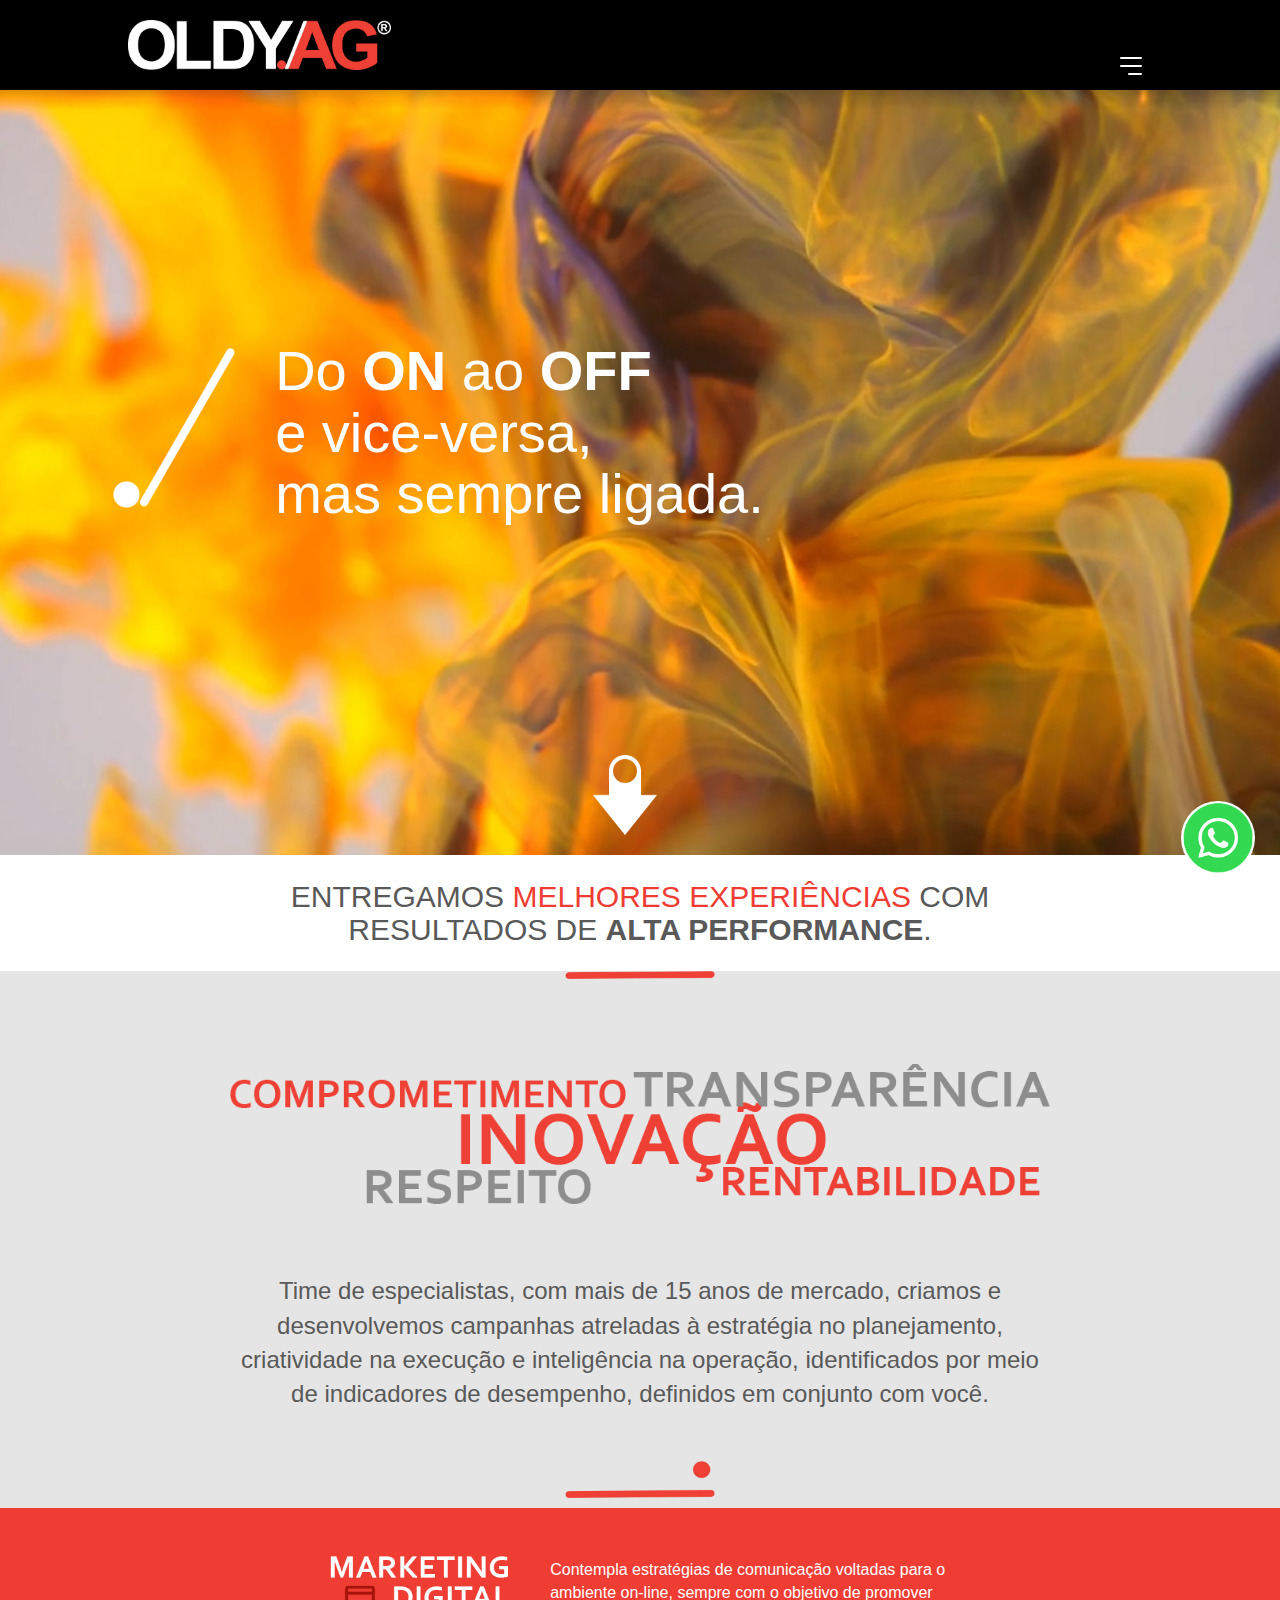
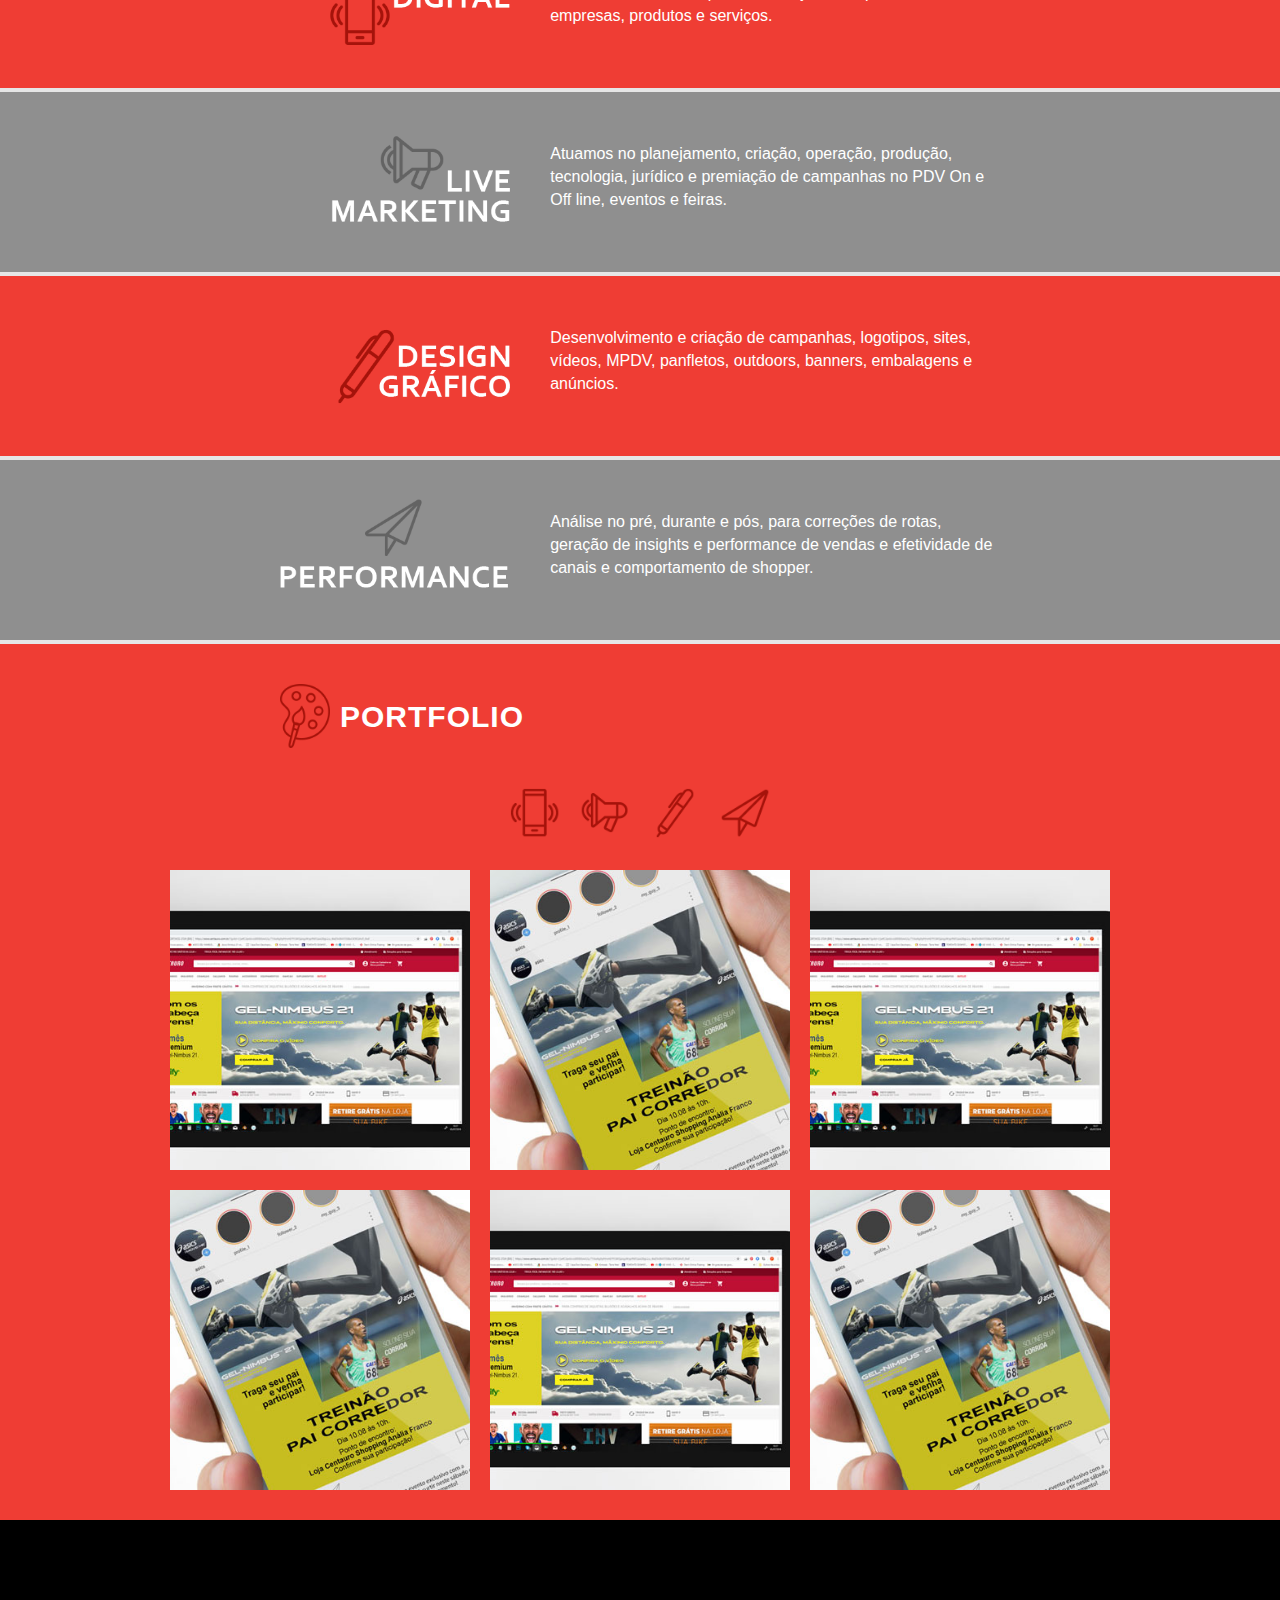
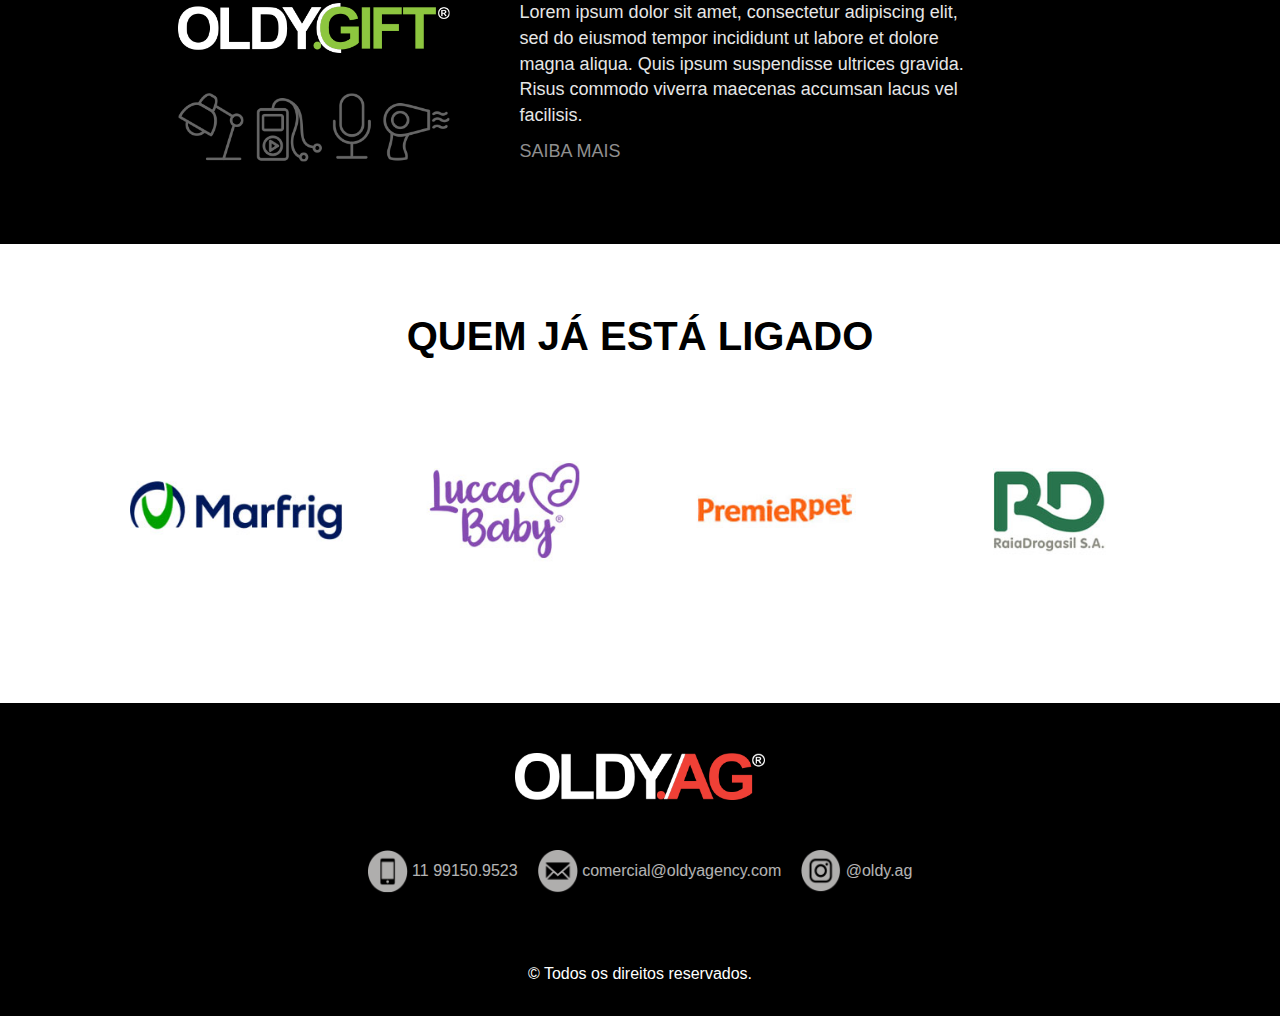
==== site-web/index.html @ 057f900f "site Oldy primeiro upload - falta portfólio" ====
<!DOCTYPE html>
<html lang="pt_BR">
  <head>
    <meta charset="utf-8" />
    <meta http-equiv="X-UA-Compatible" content="IE=edge" />
    <meta name="keywords" content="" />
    <meta name="author" content="Tarcisio Brazil" />
    <meta
      name="developer"
      content="entre em contato para adiquirir seu site tarcisio.maciel.dev@outlook.com"
    />
    <meta name="robots" content="index,follow" />
    <meta
      name="viewport"
      content="width=device-width, initial-scale=1, maximum-scale=1, user-scalable=no"
    />
    <!--- robots --->
    <meta
      name="google-site-verification"
      content="hld1BJTQSFkop_eCPxybT-5uVWfixh3vrUhK5k3h_Xw"
    />
    <meta name="robots" content="all" />
    <meta name="geo.region" content="br-sp" />
    <meta name="geo.placename" content="São Paulo" />
    <meta name="revisit-after" content="2 days" />
    <meta name="keywords" content="inserir palavras chave aqui" />

    <!--- open graphic --->
    <meta property="og:url" content="http://www.oldygift.com.br/" />
    <meta property="og:type" content="website" />
    <meta property="og:title" content="Inserir titulo inicial" />
    <meta property="og:description" content="Inserir descrição inicial" />

    <meta
      property="og:image"
      content="http://www.oldyagency.com.br/img/fb-ogg.jpg"
    />
    <meta property="og:image:type" content="image/jpeg" />

    <title>Oldy Agency</title>
    <link rel="shortcut icon" href="img/favicon.png" />

    <!-- Bootstrap core CSS -->
    <link rel="stylesheet" href="bootstrap/css/bootstrap.css" />
    <link rel="stylesheet" href="css/style.css" />
  </head>

  <body>
    <!--nav-->
    <nav id="nav-main-oldy">
      <div class="wrapper">
        <a class="logo-brand" href="#home">
          <img src="img/logo.png" alt="menu hamburguer" />
        </a>

        <button
          aria-expanded="false"
          aria-label="Abrir menu"
          class="open-menu"
          onclick="openMenu()"
        >
          <svg
            width="40"
            height="40"
            viewBox="0 0 40 40"
            fill="none"
            xmlns="http://www.w3.org/2000/svg"
          >
            <path
              d="M10 20H30"
              stroke="#00856F"
              stroke-width="2"
              stroke-linecap="round"
              stroke-linejoin="round"
            />
            <path
              d="M10 12H30"
              stroke="#00856F"
              stroke-width="2"
              stroke-linecap="round"
              stroke-linejoin="round"
            />
            <path
              d="M18 28L30 28"
              stroke="#00856F"
              stroke-width="2"
              stroke-linecap="round"
              stroke-linejoin="round"
            />
          </svg>
        </button>

        <button
          aria-expanded="true"
          aria-label="Fechar menu"
          class="close-menu"
          onclick="closeMenu()"
        >
          <svg
            width="40"
            height="40"
            viewBox="0 0 40 40"
            fill="none"
            xmlns="http://www.w3.org/2000/svg"
          >
            <path
              d="M30 10L10 30M10 10L30 30"
              stroke="#FFFAF1"
              stroke-width="2"
              stroke-linecap="round"
              stroke-linejoin="round"
            />
          </svg>
        </button>

        <div class="navbar-oldy menu">
          <ul>
            <li class="scroll"><a href="#home" title="Home">Home</a></li>
            <li class="scroll">
              <a href="#quem-somos" title="Quem Somos" class="active"
                >Quem Somos</a
              >
            </li>
            <li class="scroll">
              <a href="#portfolio" title="Portfolio">Portfolio</a>
            </li>
            <li class="scroll">
              <a href="#contato" title="Contato">Contato</a>
            </li>
          </ul>
        </div>
      </div>
    </nav>
    <!--end nav-->

    <section id="home">
      <div class="container-fluid">
        <div class="wrapper">
          <div class="row welcome">
            <img src="img/on-off.png" alt="slash switch" />
            <h1>
              Do <span class="bold">ON</span> ao <span class="bold">OFF</span>
              <br />
              e vice-versa,
              <br />
              mas sempre ligada.
            </h1>
          </div>
          <div class="row more">
            <a href="#quem-somos">
              <img src="img/arrow-down.png" alt="arrow down" />
            </a>
          </div>
        </div>
      </div>
    </section>

    <section id="quem-somos">
      <div class="container-fluid">
        <div class="call">
          <h2>
            entregamos
            <span class="primary-color">melhores experiências</span> com
            <br />
            resultados de <span class="bold">alta performance</span>.
          </h2>
        </div>
      </div>
      <div class="container-fluid gray">
        <div class="wrapper">
          <div class="content">
            <div class="switch">
              <img src="img/quem-somos-switch-top.png" alt="line" />
            </div>
            <div class="text-numb">
              <img src="img/quem-somos-numb.png" alt="numb of words" />
            </div>
            <div class="team">
              <p>
                Time de especialistas, com mais de 15 anos de mercado, criamos e
                desenvolvemos campanhas atreladas à estratégia no planejamento,
                criatividade na execução e inteligência na operação,
                identificados por meio de indicadores de desempenho, definidos
                em conjunto com você.
              </p>
            </div>
            <div class="switch-on-off">
              <img
                src="img/quem-somos-switch-bottom.png"
                alt="line with circle"
              />
            </div>
          </div>
        </div>
      </div>
    </section>

    <section id="portfolio">
      <div class="container-fluid job-resume bg-primary">
        <div class="wrapper inline">
          <div class="icon mkt-digital">
            <a href="#job-gallery">
              <img src="img/portfolio-mkt-digital.png" alt="celular" />
              <div class="view-project">
                <div class="info"><p>Ver projetos</p></div>
                <div class="switch"></div>
              </div>
            </a>
          </div>
          <div class="text">
            <p>
              Contempla estratégias de comunicação voltadas para o ambiente
              on-line, sempre com o objetivo de promover empresas, produtos e
              serviços.
            </p>
          </div>
        </div>
      </div>

      <div class="container-fluid job-resume bg-gray">
        <div class="wrapper inline">
          <div class="icon live-mkt">
            <img src="img/portfolio-live-mkt.png" alt="megafone" />
            <div class="view-project">
              <div class="info"><p>Ver projetos</p></div>
              <div class="switch"></div>
            </div>
          </div>
          <div class="text">
            <p>
              Atuamos no planejamento, criação, operação, produção, tecnologia,
              jurídico e premiação de campanhas no PDV On e Off line, eventos e
              feiras.
            </p>
          </div>
        </div>
      </div>

      <div class="container-fluid job-resume bg-primary">
        <div class="wrapper inline">
          <div class="icon design-grafico">
            <img src="img/portfolio-design-grafico.png" alt="celular" />
            <div class="view-project">
              <div class="info"><p>Ver projetos</p></div>
              <div class="switch"></div>
            </div>
          </div>
          <div class="text">
            <p>
              Desenvolvimento e criação de campanhas, logotipos, sites, vídeos,
              MPDV, panfletos, outdoors, banners, embalagens e anúncios.
            </p>
          </div>
        </div>
      </div>

      <div class="container-fluid job-resume bg-gray">
        <div class="wrapper inline">
          <div class="icon performance">
            <img src="img/portfolio-performance.png" alt="megafone" />
            <div class="view-project">
              <div class="info"><p>Ver projetos</p></div>
              <div class="switch"></div>
            </div>
          </div>
          <div class="text">
            <p>
              Análise no pré, durante e pós, para correções de rotas, geração de
              insights e performance de vendas e efetividade de canais e
              comportamento de shopper.
            </p>
          </div>
        </div>
      </div>

      <div class="container-fluid gallery">
        <div class="wrapper">
          <div class="header">
            <img src="img/portfolio-aquarela.png" alt="aquarela" />
            <h3>Portfolio</h3>
          </div>
          <div class="icons">
            <a
              href="javascript:void(0);"
              class="ico-mkt-digital"
              data-toggle="tooltip"
              data-placement="top"
              title="Marketing Digital"
            >
              <img src="img/portfolio-ico-mkt-digital.png" alt="celular" />
            </a>
            <a
              href="javascript:void(0);"
              class="ico-live-mkt"
              data-toggle="tooltip"
              data-placement="top"
              title="Live Marketing"
            >
              <img src="img/portfolio-ico-live-mkt.png" alt="megafone" />
            </a>
            <a
              href="javascript:void(0);"
              class="ico-design-grafico"
              data-toggle="tooltip"
              data-placement="top"
              title="Design Gráfico"
            >
              <img src="img/portfolio-ico-design-grafico.png" alt="caneta" />
            </a>
            <a
              href="javascript:void(0);"
              class="ico-performance"
              data-toggle="tooltip"
              data-placement="top"
              title="Performance"
            >
              <img
                src="img/portfolio-ico-performance.png"
                alt="aviao de papel"
              />
            </a>
          </div>
          <div id="job-gallery">
            <div class="job performance">
              <a href="javascript:void(0);">
                <img src="img/portfolio/job-01.jpg" alt="run" />
              </a>
            </div>
            <div class="job design-grafico">
              <a href="javascript:void(0);">
                <img src="img/portfolio/job-02.jpg" alt="run" />
              </a>
            </div>
            <div class="job live-mkt">
              <a href="javascript:void(0);">
                <img src="img/portfolio/job-01.jpg" alt="run" />
              </a>
            </div>
            <div class="job mkt-digital">
              <a href="javascript:void(0);">
                <img src="img/portfolio/job-02.jpg" alt="run" />
              </a>
            </div>
            <div class="job performance">
              <a href="javascript:void(0);">
                <img src="img/portfolio/job-01.jpg" alt="run" />
              </a>
            </div>
            <div class="job mkt-digital">
              <a href="javascript:void(0);">
                <img src="img/portfolio/job-02.jpg" alt="run" />
              </a>
            </div>
          </div>
        </div>
      </div>
    </section>

    <section id="oldy-group">
      <div class="container-fluid bg-black">
        <div class="wrapper">
          <div class="logo">
            <img src="img/logo-gift.png" alt="logo Oldy Gift" />
            <img src="img/oldy-group-icons.png" alt="many icons" />
          </div>
          <div class="resume">
            <p>
              Lorem ipsum dolor sit amet, consectetur adipiscing elit, sed do
              eiusmod tempor incididunt ut labore et dolore magna aliqua. Quis
              ipsum suspendisse ultrices gravida. Risus commodo viverra maecenas
              accumsan lacus vel facilisis.
            </p>
            <a href="http://www.oldygift.com" target="_blank"> Saiba Mais </a>
          </div>
        </div>
      </div>
    </section>

    <section id="clientes">
      <div class="container-fluid">
        <div class="wrapper">
          <h3>QUEM JÁ ESTÁ LIGADO</h3>
          <div class="logo-clientes">
            <img src="img/clientes-mafrig.jpg" alt="logo Mafrig" />
            <img src="img/clientes-lucca.jpg" alt="logo Lucca Baby" />
            <img src="img/clientes-premier.jpg" alt="logo Premier Pet" />
            <img src="img/clientes-rd.jpg" alt="logo Raia Drogasil" />
          </div>
        </div>
      </div>
    </section>

    <section id="contato">
      <div class="container-fluid bg-black">
        <div class="wrapper">
          <img src="img/logo.png" class="logo" alt="Logo Oldy Agency" />
          <div class="contacts">
            <a href="tel:5511991509523" class="contact mobile">
              <img src="img/contato-ico-mobile.png" alt="mobile" />
              <span>11 99150.9523</span>
            </a>
            <a href="mailto:comercial@oldyagency.com" class="contact email">
              <img src="img/contato-ico-mail.png" alt="email" />
              <span>comercial@oldyagency.com</span>
            </a>
            <a
              href="https://www.instagram.com/oldy.ag/"
              target="_blank"
              class="contact insta"
            >
              <img src="img/contato-ico-insta.png" alt="instagram" />
              <span>@oldy.ag</span>
            </a>
          </div>
        </div>
      </div>
    </section>

    <section id="footer">
      <div class="container-fluid">
        <div class="row">
          <div class="col-xs-12">
            <p>&copy; Todos os direitos reservados.</p>
          </div>
        </div>
      </div>

      <div class="whatsapp">
        <p class="talk">Fale com<br />a gente</p>
        <a
          href="https://api.whatsapp.com/send?phone=5511991509523"
          target="_blank"
        >
          <img src="img/contato-ico-whatsapp.png" alt="Ico Whatapp" />
        </a>
      </div>
    </section>

    <!-- Bootstrap core JavaScript -->
    <script src="js/jquery-1.11.3.min.js"></script>
    <script src="bootstrap/js/bootstrap.js"></script>
    <!--- custom --->
    <script src="js/pixi.jquery.js"></script>
    <script src="js/main.js"></script>
  </body>
</html>
---- site-web/css/style.css ----
@charset "utf-8";
/* CSS Document */

* {
  margin: 0;
  box-sizing: border-box;
  padding: 0;
}

:root {
  font-size: 62.5%;
  --hue: 3;
  --primary-color: hsla(var(--hue), 85%, 57%, 1);
  --brand-light: hsl(0, 0%, 100%);
  --bg-light: hsl(0, 0%, 100%);
  --brand-gray: hsl(0, 0%, 56%);
  --brand-gray-dark: hsl(0, 0%, 35%);
  --brand-gray-light: hsl(0, 0%, 90%);
  /*
  --bg-light: hsl(0, 0%, 100%);
  --headline: hsla(210, 11%, 15%, 1);
  --paragraph: hsla(210, 9%, 31%, 1);
  --brand-beige: hsla(39, 100%, 97%, 1);
  --brand-light: hsla(calc(var(--hue) - 22), 23%, 89%, 1);
  --brand-light-2: hsla(calc(var(--hue) + 10), 23%, 89%, 1);
  --nav-height: 7.2rem;
  */
}

ul {
  list-style: none;
}

html,
body {
  width: 100%;
  height: 100%;
}

html {
  scroll-behavior: smooth;
}

body {
  font-family: Arial, Helvetica, sans-serif;
  font-size: 1.6rem;
  text-align: center;
  overflow: overlay;
  overflow-x: hidden;
  background-color: var(--bg-light);
}

.wrapper {
  width: min(102.4rem, 100%);
  margin-inline: auto;
  padding-inline: 0rem;
}

img {
  max-width: 100%;
}

.primary-color {
  color: var(--primary-color);
}

.bg-primary {
  background-color: var(--primary-color);
}

.bg-gray {
  background-color: var(--brand-gray);
}

.bg-black {
  background-color: #000;
}

.bold {
  font-weight: 600;
}

.container {
  width: 100%;
}

@media (min-width: 900px) {
  .container {
    width: 900px;
  }
}

@media (min-width: 1024px) {
  .container {
    width: 1024px;
  }
}

/**
*** navbar
**/

#nav-main-oldy {
  position: fixed;
  top: 0;
  left: 0;
  background: #000;
  width: 100%;
  z-index: 9999;
}
#nav-main-oldy .wrapper {
  position: relative;
  display: flex;
  align-items: center;
  justify-content: space-between;
  padding: 2rem 0;
  z-index: 9999;
}

#nav-main-oldy .logo-brand {
  text-decoration: none;
}
#nav-main-oldy .logo-brand img {
  height: 5rem;
}

#nav-main-oldy .navbar-oldy {
  position: absolute;
  right: 4rem;
  top: 9rem;
  width: min(20rem, 100%);
  text-align: right;
  padding-top: 0rem;
  padding-bottom: 1rem;
  background-color: rgba(0, 0, 0, 0.2);
  z-index: 99999;
}

#nav-main-oldy .navbar-oldy ul li a {
  display: inline-block;
  position: relative;
  text-transform: uppercase;
  text-decoration: none;
  padding: 0.3rem 0.5rem;
  margin-top: 1.5rem;
  color: var(--brand-light);
  font-weight: 100;
  opacity: 0.8;
  width: 100%;
}

#nav-main-oldy .navbar-oldy ul li a::after {
  content: "";

  width: 0.25rem;
  height: 0;
  display: block;

  position: absolute;
  right: 0px;
  top: 0px;

  background-color: var(--primary-color);

  transition: height 0.2s;
}

#nav-main-oldy .navbar-oldy ul li a.active::after,
#nav-main-oldy .navbar-oldy ul li a:hover::after {
  height: 100%;
  width: 0.25rem;
  padding-inline: 0;
}

#nav-main-oldy .navbar-oldy ul li a.active,
#nav-main-oldy .navbar-oldy ul li a:hover {
  opacity: 1;
}

button.open-menu path[stroke*="#00856F"] {
  stroke: var(--brand-light);
}

nav .open-menu,
nav .close-menu {
  position: absolute;
  top: 3.5rem;
  right: -1rem;
  padding: 1rem;
  background-color: transparent;
  background-image: none;
  border: 1px solid transparent;
  border-radius: 4px;
  text-decoration: none;
}

/**
*** menu
**/

.menu,
.close-menu,
body.menu-expanded .open-menu {
  opacity: 0;
  visibility: hidden;
}

body.menu-expanded .menu,
body.menu-expanded .close-menu {
  opacity: 1;
  visibility: visible;
}

.menu {
  transform: translateY(-100%);
  width: 100vw;
}

body.menu-expanded .menu {
  background-color: var(--primary-color);
  width: 100vw;
  padding-top: var(--nav-height);
  transition: transform 400ms;
  transform: translateY(0%);
}

@media (max-width: 767px) {
  #navbar {
    min-height: 500px;
  }
  .wrapper {
    width: min(50rem, 100%);
    margin-inline: auto;
    padding-inline: 0rem;
  }
  #nav-main-oldy .logo-brand img {
    height: 2.5rem;
    margin-left: 2rem;
  }
  nav .open-menu,
  nav .close-menu {
    position: absolute;
    top: 0rem;
    right: 1rem;
    padding: 1rem;
  }
  #nav-main-oldy .navbar-oldy {
    position: absolute;
    right: 0rem;
    top: 6.4rem;
    width: 100%;
    height: 100vh;
    text-align: right;
    padding-top: 0rem;
    padding-bottom: 1rem;
    padding-right: 5rem;
    background-color: var(--brand-gray-dark);
    z-index: 99;
  }
  body.menu-expanded {
    overflow-y: hidden;
    overflow-x: hidden;
  }
  body.menu-expanded > :not(nav) {
    visibility: hidden;
  }
  .menu {
    transform: translateX(100%);
    width: 100vw;
  }

  body.menu-expanded .menu {
    top: 0;
    left: 0;
    background-color: var(--primary-color);
    width: 100vw;
    height: 100vh;
    padding-top: var(--nav-height);
    transition: transform 400ms;
    transform: translateX(0%);
  }

  #nav-main-oldy .navbar-oldy ul li a::after {
    content: "";

    width: 0.25rem;
    height: 0;
    display: block;

    position: absolute;
    right: -0.3rem;
    top: 0px;

    background-color: var(--primary-color);

    transition: height 0.2s;
  }
}

/**
*** home
**/

#home {
  margin-top: 9rem;
}

#home .container-fluid {
  position: relative;
  height: 85vh;
  background: #ff0;

  background-image: url(../img/home-bg.jpg);
  background-repeat: no-repeat;
  background-position: center center;
  -webkit-background-size: cover;
  background-size: cover;
}

#home .welcome {
  position: relative;
  height: 75vh;
  display: flex;
  align-items: center;
  justify-content: left;
  flex-direction: row;
}

#home .welcome h1 {
  display: inline-block;
  font-size: 5.6rem;
  color: var(--brand-light);
  text-align: left;
  font-weight: 200;
  margin-left: 4rem;
}

#home .welcome h1 span {
  font-weight: 600;
}

#home .welcome img {
  height: 16rem;
}

#home .more {
  position: relative;
  display: inline-block;
  width: 100%;
  top: -1rem;
  display: flex;
  align-items: end;
  justify-content: center;
}

#home .more img {
  position: relative;
  top: 0px;
  height: 8rem;
  animation: anima-seta 700ms ease infinite;
}

@keyframes anima-seta {
  to {
    transform: translateY(-20px);
  }
}

@media (max-width: 767px) {
  #home {
    margin-top: 6rem;
  }
  #home .welcome {
    padding-inline: 1.5rem 0;
  }
  #home .welcome img {
    height: 7rem;
  }
  #home .welcome h1 {
    font-size: 2.5rem;
    margin-left: 1rem;
  }
  #home .more {
    width: auto;
  }
  #home .more img {
    top: 2rem;
    height: 5rem;
  }
}

/**
*** quem-somos
**/

#quem-somos,
#quem-somos .container-fluid {
  margin: 0;
  padding: 0;
}

#quem-somos .call {
  padding: 2.5rem 0;
}
#quem-somos .call H2 {
  margin: 0;
  text-transform: uppercase;
  color: var(--brand-gray-dark);
}

#quem-somos .container-fluid.gray {
  background-color: #e5e5e5;
  padding: 0;
}

#quem-somos .wrapper {
  position: relative;
  display: flex;
  align-items: start;
  justify-content: center;
  flex-direction: column;
  padding: 0;
}
#quem-somos .wrapper .switch img {
  margin-top: -1.5rem;
  padding: 0;
  width: 15rem;
}
#quem-somos .wrapper .switch-on-off img {
  width: 15rem;
  margin-bottom: 1rem;
}
#quem-somos .wrapper .text-numb img {
  width: 80%;
  margin: 7rem 0;
}
#quem-somos .wrapper .team p {
  display: inline-block;
  width: 80%;
  font-size: 2.4rem;
  color: var(--brand-gray-dark);
  font-weight: 200;
  margin-bottom: 5rem;
}

@media (max-width: 767px) {
  #quem-somos .call H2 {
    font-size: 2rem;
  }
  #quem-somos .wrapper .text-numb img {
    width: 90%;
    margin: 5rem 0;
  }
  #quem-somos .wrapper .team p {
    width: 80%;
    font-size: 1.8rem;
    margin-bottom: 4rem;
  }
}

/**
*** portfolio 
**/

#portfolio .container-fluid {
  overflow: hidden;
  padding: 0;
}

#portfolio .container-fluid.job-resume {
  border-bottom: 4px solid var(--brand-gray-light);
}

#portfolio .wrapper.inline {
  display: flex;
  align-items: center;
  justify-content: center;
  flex-direction: row;
  gap: 4rem;
}

#portfolio .wrapper.inline .icon {
  position: relative;
}

#portfolio .wrapper.inline .icon img {
  height: 18rem;
  cursor: pointer;
}

#portfolio .wrapper.inline .icon .view-project {
  position: absolute;
  right: 0px;
  bottom: 0px;
  width: 0rem;
  padding-right: 1rem;

  transition: width 0.2s;
}

#portfolio .wrapper.inline .icon:hover .view-project {
  width: 16rem;
}

#portfolio .wrapper.inline .icon .view-project .switch {
  width: 100%;
  height: 0.7rem;
  border-radius: 5rem;
}

#portfolio .bg-primary .wrapper.inline .icon .view-project .switch {
  background-color: var(--brand-gray-light);
}

#portfolio .bg-gray .wrapper.inline .icon .view-project .switch {
  background-color: var(--primary-color);
}

#portfolio .wrapper.inline .icon .view-project .info p {
  display: none;
  padding: 0;
  margin: 0 0 0.5rem 0;
  text-transform: uppercase;
  font-size: 1.2rem;
  font-weight: 400;
  color: #fff;

  animation: fadeIn 0.4s;
}

#portfolio .wrapper.inline .icon:hover .view-project .info p {
  display: inline;
}

@keyframes fadeIn {
  0% {
    opacity: 0;
  }
  100% {
    opacity: 1;
  }
}

#portfolio .wrapper.inline .text {
  width: min(45rem, 100%);
}

#portfolio .wrapper.inline .text p {
  color: #fff;
  text-align: left;
  font-weight: 200;
}

#portfolio .container-fluid.gallery {
  background-color: var(--primary-color);
}

#portfolio .gallery .header {
  display: flex;
  align-items: center;
  justify-content: center;
  flex-direction: row;
  gap: 1rem;
  margin-top: 4rem;
}

#portfolio .gallery .header img {
  width: 5rem;
}

#portfolio .gallery .header h3 {
  color: var(--brand-light);
  text-align: left;
  font-size: 3rem;
  display: inline-block;
  width: min(66rem, 80%);
  margin: 0;
  padding: 0;
  text-transform: uppercase;
  font-weight: 600;
  letter-spacing: 1px;
}

#portfolio .gallery .icons {
  display: flex;
  align-items: center;
  justify-content: center;
  flex-direction: row;
  gap: 2rem;
  margin-top: 4rem;
  margin-bottom: 2rem;
}

#portfolio .gallery .icons a {
  display: inline-block;
  width: 5rem;
}

#portfolio .gallery .icons a::after {
  content: "";

  width: 0%;
  height: 2px;
  display: block;

  position: relative;
  bottom: -1rem;
  left: 0rem;

  background-color: var(--brand-light);

  transition: width 0.2s;
}

#portfolio .gallery .icons a::after {
  background-color: #fff;
}

#portfolio .gallery .icons a.active::after,
#portfolio .gallery .icons a:hover::after {
  width: 100%;
  padding-inline: 0.8rem;
}

#portfolio .gallery .icons img:hover {
  filter: invert(100%) brightness(100);

  transition: ease-in 0.8s;
}

#portfolio .gallery .icons a + .tooltip > .tooltip-inner {
  background-color: var(--brand-gray-dark);
}

#portfolio .gallery .icons a + .tooltip > .tooltip-arrow {
  border-top-color: var(--brand-gray-dark);
}

#portfolio #job-gallery {
  display: flex;
  align-items: center;
  justify-content: center;
  flex-direction: row;
  flex-wrap: wrap;
  gap: 2rem;
  margin-top: 3rem;
  margin-bottom: 3rem;
}

#portfolio #job-gallery .job {
  display: block;
  background-color: #fff;
  overflow: hidden;
}

#portfolio #job-gallery .job a {
  display: block;
  width: 30rem;
  height: 30rem;
  background-color: #fff;
}

#portfolio #job-gallery .job a img {
  -webkit-transition: all 0.8s ease-in-out;
  transition: all 0.8s ease-in-out;
  width: 100%;
}

#portfolio #job-gallery .job a:hover img {
  -webkit-transform: scale(1.5) rotate(-15deg);
  transform: scale(1.5) rotate(-15deg);
}

@media (max-width: 767px) {
  #portfolio .wrapper.inline {
    align-items: center;
    justify-content: center;
    flex-direction: column;
    gap: 0rem;
  }

  #portfolio .wrapper.inline .icon {
    padding-right: 4rem;
    margin-bottom: -2rem;
  }

  #portfolio .wrapper.inline .icon.performance {
    padding-right: 0rem;
  }

  #portfolio .wrapper.inline .icon.design-grafico {
    padding-right: 6rem;
  }

  #portfolio .wrapper.inline .icon img {
    height: 15rem;
  }

  #portfolio .wrapper.inline .icon .view-project,
  #portfolio .wrapper.inline .icon .view-project .info p {
    display: none;
  }
  #portfolio .wrapper.inline .text p {
    text-align: center;
    padding: 0 2.4rem 2.4rem 2.4rem;
  }
  #portfolio .gallery .header img {
    width: 3.5rem;
  }

  #portfolio .gallery .header h3 {
    font-size: 2.5rem;
    width: auto;
  }

  #portfolio .gallery .icons a {
    width: 3.5rem;
  }
}

/**
*** oldy-group
**/
#oldy-group .wrapper {
  display: flex;
  align-items: center;
  justify-content: center;
  flex-direction: row;
  gap: 2rem;
  margin-top: 3rem;
  margin-bottom: 3rem;
  padding: 5rem;
}

#oldy-group .logo {
  display: flex;
  align-items: center;
  justify-content: center;
  flex-direction: column;
  gap: 4rem;
}

#oldy-group .logo img {
  width: 85rem;
}

#oldy-group .resume {
  display: flex;
  align-items: start;
  justify-content: center;
  flex-direction: column;
  padding-left: 5rem;
}

#oldy-group .resume p {
  color: var(--brand-gray-light);
  text-align: left;
  font-size: 1.8rem;
  font-weight: 200;
  width: 80%;
}

#oldy-group .resume a {
  color: var(--brand-gray);
  text-transform: uppercase;
  text-align: left;
  font-size: 1.8rem;
  font-weight: 200;
}

#oldy-group .resume a:hover {
  text-decoration: underline;
}

@media (max-width: 767px) {
  #oldy-group .wrapper {
    flex-direction: column;
    gap: 0rem;
    padding: 1rem;
    padding: 3rem 1rem;
  }

  #oldy-group .resume {
    flex-direction: column;
    padding-left: 0rem;
  }

  #oldy-group .resume p {
    margin-top: 4rem;
    margin-bottom: 2rem;
    font-size: 1.6rem;
    text-align: center;
    width: 100%;
  }

  #oldy-group .resume a {
    display: block;
    width: 100%;
    text-align: center;
    font-size: 1.4rem;
  }
}
/**
*** clientes
**/

#clientes {
  padding: 5rem 0;
}

#clientes .wrapper h3 {
  display: inline-block;
  text-transform: uppercase;
  color: #000;
  font-size: 4rem;
  font-weight: 600;
}

#clientes .wrapper .logo-clientes {
  display: flex;
  align-items: center;
  justify-content: center;
  flex-direction: row;
  gap: 2rem;
  margin-top: 3rem;
  margin-bottom: 3rem;
  padding: 5rem;
}

#clientes .wrapper .logo-clientes img {
  width: 25rem;
}

@media (max-width: 767px) {
  #clientes {
    padding: 5rem 0 1rem 0;
  }

  #clientes .wrapper h3 {
    display: inline-block;
    text-transform: uppercase;
    padding: 0;
    font-size: 2rem;
    font-weight: 600;
  }

  #clientes .wrapper .logo-clientes {
    display: flex;
    align-items: center;
    justify-content: center;
    flex-direction: column;
    flex-wrap: wrap;
    gap: 1rem;
    margin-top: 0;
    margin-bottom: 1rem;
  }
}

/**
*** contato
**/

#contato .container-fluid {
  padding: 5rem;
}
#contato .wrapper .logo {
  width: 25rem;
  margin-bottom: 5rem;
}

#contato .wrapper .contacts {
  display: flex;
  align-items: center;
  justify-content: center;
  flex-direction: row;
  gap: 2rem;
}

#contato .wrapper .contacts a img {
  width: 4rem;
}

#contato .wrapper .contacts a {
  text-decoration: none;
  opacity: 0.7;
}

#contato .wrapper .contacts a:hover {
  text-decoration: none;
  opacity: 1;
}

#contato .wrapper .contacts a span {
  color: var(--brand-light);
}

@media (max-width: 767px) {
  #contato .wrapper .contacts {
    display: flex;
    align-items: center;
    justify-content: start;
    flex-direction: column;
    gap: 2rem;
  }
  #contato .wrapper .contact {
    width: 100%;
    display: flex;
    align-items: center;
    justify-content: start;
    flex-direction: row;
    gap: 0.5rem;
  }
  #contato .wrapper .contacts a img {
    width: 2rem;
  }
}

/**
*** footer
**/
#footer {
  margin-top: 0px;
  padding: 0;
  position: relative;
}

#footer .container-fluid {
  background: #000;
  padding: 20px 0px;
}

#footer p {
  text-align: center;
  color: var(--brand-light);
}

#footer .whatsapp {
  position: fixed;
  bottom: 2.5rem;
  right: 2.5rem;
  display: flex;
  align-items: center;
  justify-content: center;
  flex-direction: row;
  gap: 1rem;
  background-color: rgba(255, 255, 255, 1);
  padding: 0.2rem;
  border-radius: 50rem;
}

#footer .whatsapp:hover {
  background-color: rgba(0, 0, 0, 0.3);
}

#footer .whatsapp a {
  display: block;
  border-radius: 50%;
}

#footer .whatsapp a img {
  width: 7rem;
}

#footer .whatsapp p {
  display: block;
  color: var(--brand-gray-light);
  text-transform: uppercase;
  margin: 0 0 0 3rem;
  display: none;
  font-size: 1.4rem;
  padding: 0;
}
#footer .whatsapp:hover p {
  display: inline;
}

@media (max-width: 767px) {
  #footer .whatsapp a img {
    width: 5rem;
  }
}
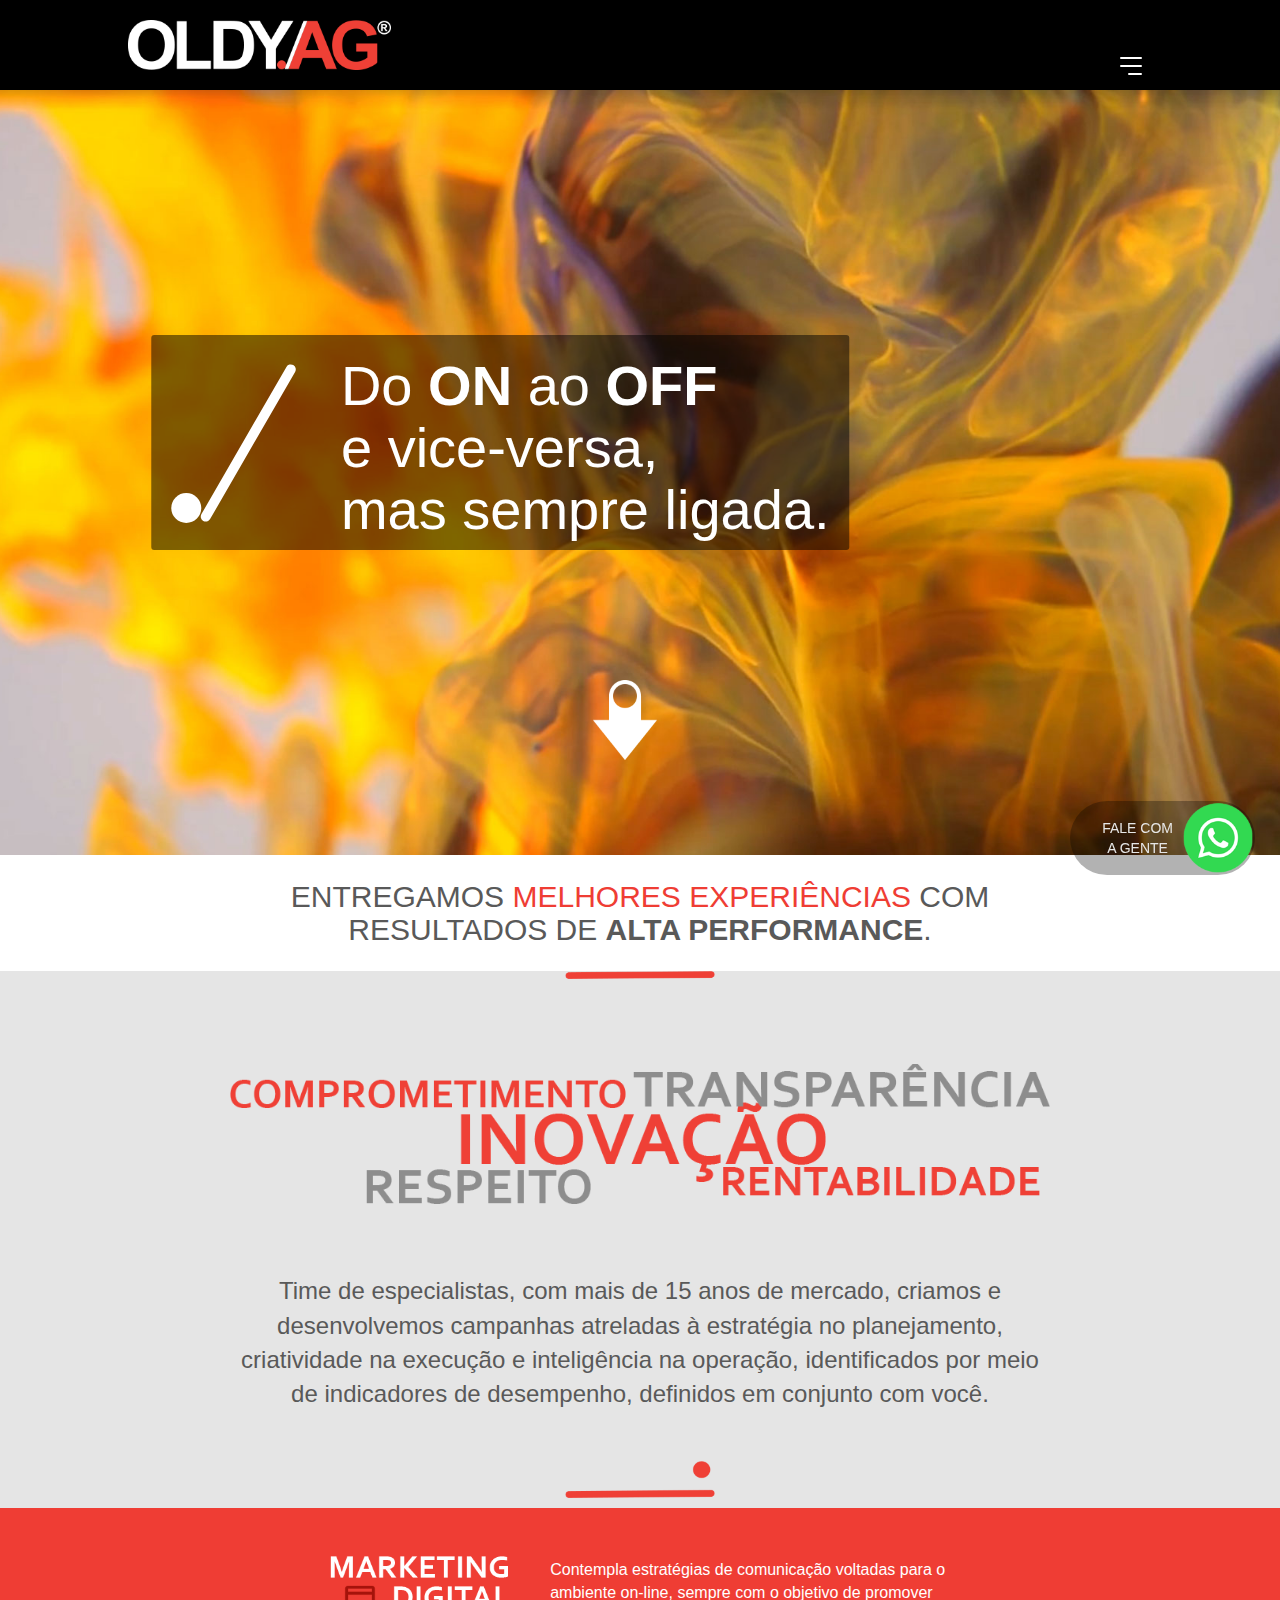
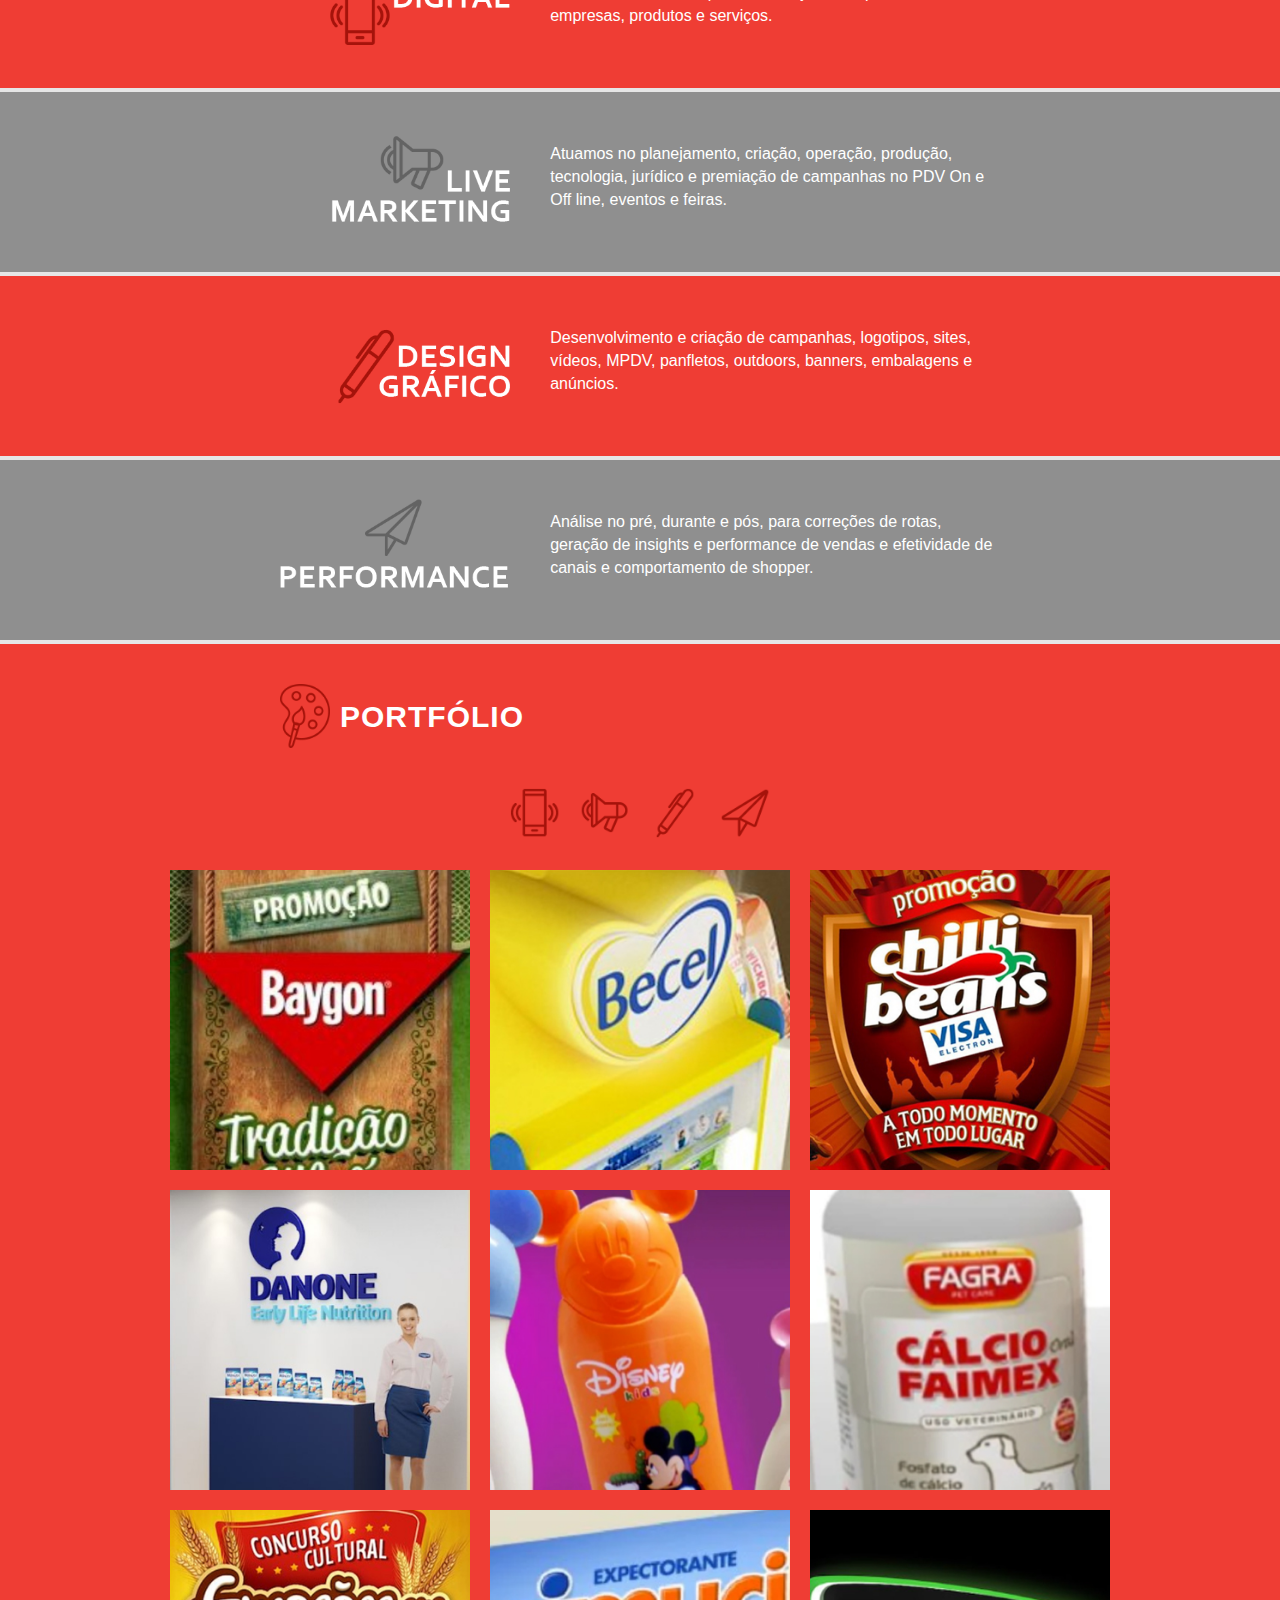
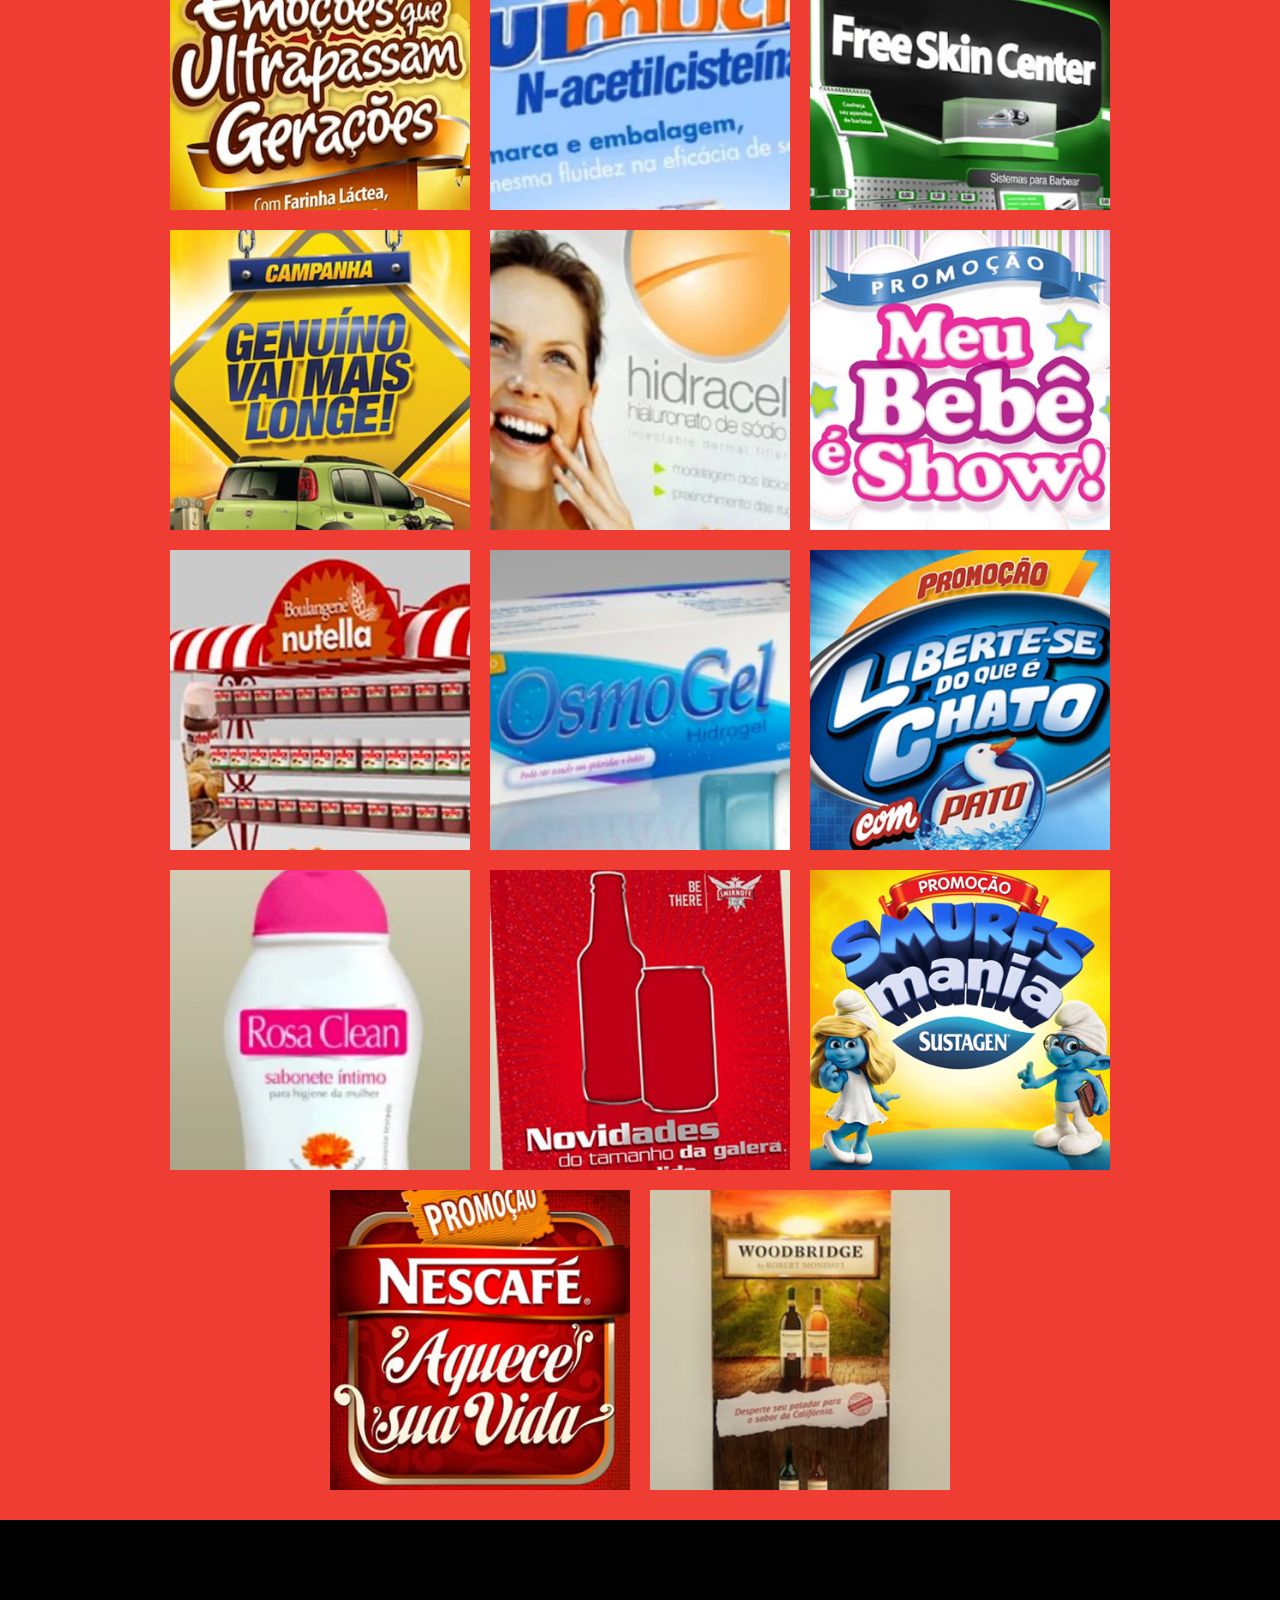
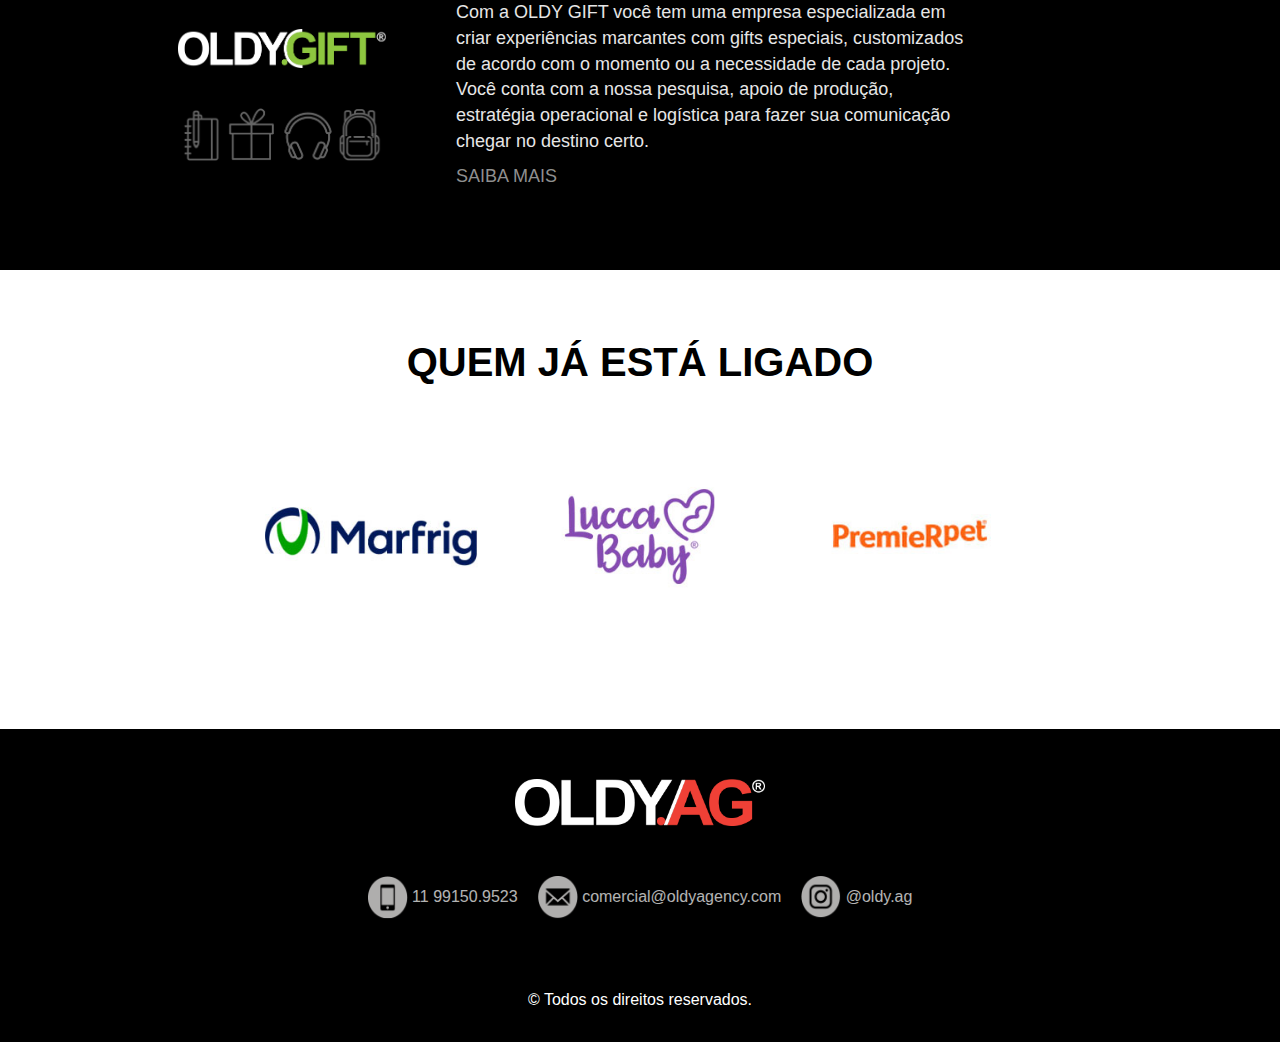
==== commit 13cd6988: "portfólio - animação logo - ajustes de responsividade e pequenos ajustes" ====
--- a/site-web/index.html
+++ b/site-web/index.html
@@ -47,7 +47,7 @@
 
   <body>
     <!--nav-->
-    <nav id="nav-main-oldy">
+    <nav id="nav-main-oldy" aria-label="menu-site">
       <div class="wrapper">
         <a class="logo-brand" href="#home">
           <img src="img/logo.png" alt="menu hamburguer" />
@@ -122,7 +122,7 @@
               >
             </li>
             <li class="scroll">
-              <a href="#portfolio" title="Portfolio">Portfolio</a>
+              <a href="#portfolio" title="Portfolio">Portfólio</a>
             </li>
             <li class="scroll">
               <a href="#contato" title="Contato">Contato</a>
@@ -134,17 +134,36 @@
     <!--end nav-->
 
     <section id="home">
-      <div class="container-fluid">
+      <div class="container-fluid video-container">
+        <video autoplay muted loop poster="img/home-bg.jpg">
+          <source src="media/videos/home.mp4" type="video/mp4" />
+          <source src="media/videos/home.ogv" type="video/ogg" />
+          <source src="media/videos/home.webm" type="video/webm" />
+        </video>
         <div class="wrapper">
-          <div class="row welcome">
-            <img src="img/on-off.png" alt="slash switch" />
-            <h1>
-              Do <span class="bold">ON</span> ao <span class="bold">OFF</span>
-              <br />
-              e vice-versa,
-              <br />
-              mas sempre ligada.
-            </h1>
+          <div class="content">
+            <div class="welcome">
+              <div class="barra-animated">
+                <div class="circle"></div>
+                <div class="slash"></div>
+
+                <!-- <svg viewBox="0 0 141.73 141.73">
+                  <circle class="circle" cx="66.72" cy="90.15" r="5.76" />
+                  <polygon
+                    class="slash"
+                    points="75.41,95.57 99.85,33.17 95,33.17 70.56,95.57 "
+                  />
+                </svg> -->
+              </div>
+              <!-- <img src="img/on-off.png" alt="slash switch" /> -->
+              <h1>
+                Do <span class="bold">ON</span> ao <span class="bold">OFF</span>
+                <br />
+                e vice-versa,
+                <br />
+                mas sempre ligada.
+              </h1>
+            </div>
           </div>
           <div class="row more">
             <a href="#quem-somos">
@@ -198,8 +217,8 @@
     <section id="portfolio">
       <div class="container-fluid job-resume bg-primary">
         <div class="wrapper inline">
-          <div class="icon mkt-digital">
-            <a href="#job-gallery">
+          <div class="icon">
+            <a href="#job-gallery" class="ico_mkt-digital">
               <img src="img/portfolio-mkt-digital.png" alt="celular" />
               <div class="view-project">
                 <div class="info"><p>Ver projetos</p></div>
@@ -219,12 +238,14 @@
 
       <div class="container-fluid job-resume bg-gray">
         <div class="wrapper inline">
-          <div class="icon live-mkt">
-            <img src="img/portfolio-live-mkt.png" alt="megafone" />
-            <div class="view-project">
-              <div class="info"><p>Ver projetos</p></div>
-              <div class="switch"></div>
-            </div>
+          <div class="icon">
+            <a href="#job-gallery" class="ico_live-mkt">
+              <img src="img/portfolio-live-mkt.png" alt="megafone" />
+              <div class="view-project">
+                <div class="info"><p>Ver projetos</p></div>
+                <div class="switch"></div>
+              </div>
+            </a>
           </div>
           <div class="text">
             <p>
@@ -238,12 +259,14 @@
 
       <div class="container-fluid job-resume bg-primary">
         <div class="wrapper inline">
-          <div class="icon design-grafico">
-            <img src="img/portfolio-design-grafico.png" alt="celular" />
-            <div class="view-project">
-              <div class="info"><p>Ver projetos</p></div>
-              <div class="switch"></div>
-            </div>
+          <div class="icon">
+            <a href="#job-gallery" class="ico_design-grafico">
+              <img src="img/portfolio-design-grafico.png" alt="celular" />
+              <div class="view-project">
+                <div class="info"><p>Ver projetos</p></div>
+                <div class="switch"></div>
+              </div>
+            </a>
           </div>
           <div class="text">
             <p>
@@ -256,12 +279,14 @@
 
       <div class="container-fluid job-resume bg-gray">
         <div class="wrapper inline">
-          <div class="icon performance">
-            <img src="img/portfolio-performance.png" alt="megafone" />
-            <div class="view-project">
-              <div class="info"><p>Ver projetos</p></div>
-              <div class="switch"></div>
-            </div>
+          <div class="icon">
+            <a href="#job-gallery" class="ico_performance">
+              <img src="img/portfolio-performance.png" alt="megafone" />
+              <div class="view-project">
+                <div class="info"><p>Ver projetos</p></div>
+                <div class="switch"></div>
+              </div>
+            </a>
           </div>
           <div class="text">
             <p>
@@ -277,12 +302,12 @@
         <div class="wrapper">
           <div class="header">
             <img src="img/portfolio-aquarela.png" alt="aquarela" />
-            <h3>Portfolio</h3>
+            <h3>Portfólio</h3>
           </div>
           <div class="icons">
             <a
               href="javascript:void(0);"
-              class="ico-mkt-digital"
+              class="ico_mkt-digital"
               data-toggle="tooltip"
               data-placement="top"
               title="Marketing Digital"
@@ -291,7 +316,7 @@
             </a>
             <a
               href="javascript:void(0);"
-              class="ico-live-mkt"
+              class="ico_live-mkt"
               data-toggle="tooltip"
               data-placement="top"
               title="Live Marketing"
@@ -300,7 +325,7 @@
             </a>
             <a
               href="javascript:void(0);"
-              class="ico-design-grafico"
+              class="ico_design-grafico"
               data-toggle="tooltip"
               data-placement="top"
               title="Design Gráfico"
@@ -309,7 +334,7 @@
             </a>
             <a
               href="javascript:void(0);"
-              class="ico-performance"
+              class="ico_performance"
               data-toggle="tooltip"
               data-placement="top"
               title="Performance"
@@ -321,34 +346,227 @@
             </a>
           </div>
           <div id="job-gallery">
-            <div class="job performance">
-              <a href="javascript:void(0);">
-                <img src="img/portfolio/job-01.jpg" alt="run" />
+            <div class="job live-mkt">
+              <a
+                href="javascript:void(0);"
+                data-toggle="modal"
+                data-target="#ModalPortfolio"
+                title="Ver Projeto"
+                id="id_promo-01"
+              >
+                <img src="img/portfolio/job-01.jpg" alt="Baygon" />
               </a>
             </div>
             <div class="job design-grafico">
-              <a href="javascript:void(0);">
-                <img src="img/portfolio/job-02.jpg" alt="run" />
+              <a
+                href="javascript:void(0);"
+                data-toggle="modal"
+                data-target="#ModalPortfolio"
+                title="Ver Projeto"
+                id="id_promo-02"
+              >
+                <img src="img/portfolio/job-02.jpg" alt="Becel" />
+              </a>
+            </div>
+            <div class="job mkt-digital">
+              <a
+                href="javascript:void(0);"
+                data-toggle="modal"
+                data-target="#ModalPortfolio"
+                title="Ver Projeto"
+                id="id_promo-03"
+              >
+                <img src="img/portfolio/job-03.jpg" alt="Chilli Beans" />
               </a>
             </div>
             <div class="job live-mkt">
-              <a href="javascript:void(0);">
-                <img src="img/portfolio/job-01.jpg" alt="run" />
-              </a>
-            </div>
-            <div class="job mkt-digital">
-              <a href="javascript:void(0);">
-                <img src="img/portfolio/job-02.jpg" alt="run" />
-              </a>
-            </div>
-            <div class="job performance">
-              <a href="javascript:void(0);">
-                <img src="img/portfolio/job-01.jpg" alt="run" />
-              </a>
-            </div>
-            <div class="job mkt-digital">
-              <a href="javascript:void(0);">
-                <img src="img/portfolio/job-02.jpg" alt="run" />
+              <a
+                href="javascript:void(0);"
+                data-toggle="modal"
+                data-target="#ModalPortfolio"
+                title="Ver Projeto"
+                id="id_promo-04"
+              >
+                <img src="img/portfolio/job-04.jpg" alt="Danone" />
+              </a>
+            </div>
+            <div class="job design-grafico">
+              <a
+                href="javascript:void(0);"
+                data-toggle="modal"
+                data-target="#ModalPortfolio"
+                title="Ver Projeto"
+                id="id_promo-05"
+              >
+                <img src="img/portfolio/job-05.jpg" alt="Disney" />
+              </a>
+            </div>
+            <div class="job design-grafico">
+              <a
+                href="javascript:void(0);"
+                data-toggle="modal"
+                data-target="#ModalPortfolio"
+                title="Ver Projeto"
+                id="id_promo-06"
+              >
+                <img src="img/portfolio/job-06.jpg" alt="Fagra" />
+              </a>
+            </div>
+
+            <div class="job live-mkt">
+              <a
+                href="javascript:void(0);"
+                data-toggle="modal"
+                data-target="#ModalPortfolio"
+                title="Ver Projeto"
+                id="id_promo-07"
+              >
+                <img src="img/portfolio/job-07.jpg" alt="Farinha" />
+              </a>
+            </div>
+            <div class="job design-grafico">
+              <a
+                href="javascript:void(0);"
+                data-toggle="modal"
+                data-target="#ModalPortfolio"
+                title="Ver Projeto"
+                id="id_promo-08"
+              >
+                <img src="img/portfolio/job-08.jpg" alt="Fluimicil" />
+              </a>
+            </div>
+            <div class="job design-grafico">
+              <a
+                href="javascript:void(0);"
+                data-toggle="modal"
+                data-target="#ModalPortfolio"
+                title="Ver Projeto"
+                id="id_promo-09"
+              >
+                <img src="img/portfolio/job-09.jpg" alt="Free Skin" />
+              </a>
+            </div>
+            <div class="job design-grafico">
+              <a
+                href="javascript:void(0);"
+                data-toggle="modal"
+                data-target="#ModalPortfolio"
+                title="Ver Projeto"
+                id="id_promo-10"
+              >
+                <img src="img/portfolio/job-10.jpg" alt="Genuino" />
+              </a>
+            </div>
+            <div class="job design-grafico">
+              <a
+                href="javascript:void(0);"
+                data-toggle="modal"
+                data-target="#ModalPortfolio"
+                title="Ver Projeto"
+                id="id_promo-11"
+              >
+                <img src="img/portfolio/job-11.jpg" alt="Hidracel" />
+              </a>
+            </div>
+
+            <div class="job live-mkt">
+              <a
+                href="javascript:void(0);"
+                data-toggle="modal"
+                data-target="#ModalPortfolio"
+                title="Ver Projeto"
+                id="id_promo-12"
+              >
+                <img src="img/portfolio/job-12.jpg" alt="Meu Bebê" />
+              </a>
+            </div>
+            <div class="job design-grafico">
+              <a
+                href="javascript:void(0);"
+                data-toggle="modal"
+                data-target="#ModalPortfolio"
+                title="Ver Projeto"
+                id="id_promo-13"
+              >
+                <img src="img/portfolio/job-13.jpg" alt="Nutella" />
+              </a>
+            </div>
+            <div class="job design-grafico">
+              <a
+                href="javascript:void(0);"
+                data-toggle="modal"
+                data-target="#ModalPortfolio"
+                title="Ver Projeto"
+                id="id_promo-14"
+              >
+                <img src="img/portfolio/job-14.jpg" alt="Osmo Gel" />
+              </a>
+            </div>
+            <div class="job live-mkt">
+              <a
+                href="javascript:void(0);"
+                data-toggle="modal"
+                data-target="#ModalPortfolio"
+                title="Ver Projeto"
+                id="id_promo-15"
+              >
+                <img src="img/portfolio/job-15.jpg" alt="Pato" />
+              </a>
+            </div>
+            <div class="job design-grafico">
+              <a
+                href="javascript:void(0);"
+                data-toggle="modal"
+                data-target="#ModalPortfolio"
+                title="Ver Projeto"
+                id="id_promo-16"
+              >
+                <img src="img/portfolio/job-16.jpg" alt="Rosa Clean" />
+              </a>
+            </div>
+
+            <div class="job design-grafico">
+              <a
+                href="javascript:void(0);"
+                data-toggle="modal"
+                data-target="#ModalPortfolio"
+                title="Ver Projeto"
+                id="id_promo-17"
+              >
+                <img src="img/portfolio/job-17.jpg" alt="Smirnoff" />
+              </a>
+            </div>
+            <div class="job live-mkt">
+              <a
+                href="javascript:void(0);"
+                data-toggle="modal"
+                data-target="#ModalPortfolio"
+                title="Ver Projeto"
+                id="id_promo-18"
+              >
+                <img src="img/portfolio/job-18.jpg" alt="Smurfs" />
+              </a>
+            </div>
+            <div class="job live-mkt">
+              <a
+                href="javascript:void(0);"
+                data-toggle="modal"
+                data-target="#ModalPortfolio"
+                title="Ver Projeto"
+                id="id_promo-19"
+              >
+                <img src="img/portfolio/job-19.jpg" alt="Nescafé" />
+              </a>
+            </div>
+            <div class="job design-grafico">
+              <a
+                href="javascript:void(0);"
+                data-toggle="modal"
+                data-target="#ModalPortfolio"
+                title="Ver Projeto"
+                id="id_promo-20"
+              >
+                <img src="img/portfolio/job-20.jpg" alt="Woodbridge" />
               </a>
             </div>
           </div>
@@ -365,10 +583,11 @@
           </div>
           <div class="resume">
             <p>
-              Lorem ipsum dolor sit amet, consectetur adipiscing elit, sed do
-              eiusmod tempor incididunt ut labore et dolore magna aliqua. Quis
-              ipsum suspendisse ultrices gravida. Risus commodo viverra maecenas
-              accumsan lacus vel facilisis.
+              Com a OLDY GIFT você tem uma empresa especializada em criar
+              experiências marcantes com gifts especiais, customizados de acordo
+              com o momento ou a necessidade de cada projeto. Você conta com a
+              nossa pesquisa, apoio de produção, estratégia operacional e
+              logística para fazer sua comunicação chegar no destino certo.
             </p>
             <a href="http://www.oldygift.com" target="_blank"> Saiba Mais </a>
           </div>
@@ -384,7 +603,6 @@
             <img src="img/clientes-mafrig.jpg" alt="logo Mafrig" />
             <img src="img/clientes-lucca.jpg" alt="logo Lucca Baby" />
             <img src="img/clientes-premier.jpg" alt="logo Premier Pet" />
-            <img src="img/clientes-rd.jpg" alt="logo Raia Drogasil" />
           </div>
         </div>
       </div>
@@ -436,8 +654,765 @@
       </div>
     </section>
 
+    <!--- Modal --->
+    <div
+      class="modal fade"
+      id="ModalPortfolio"
+      tabindex="-1"
+      role="dialog"
+      aria-labelledby="ModalPortfolio"
+    >
+      <div class="modal-dialog" role="document">
+        <div class="modal-content nova-base">
+          <div class="modal-header bg-black">
+            <div class="logo">
+              <img src="img/logo.png" alt="Logo Oldy Agency" />
+            </div>
+            <h3 class="promo-name">&nbsp;</h3>
+
+            <div class="nav-portifolio">
+              <nav aria-label="menu-slider">
+                <a href="#" class="prev">
+                  <svg width="50" height="50" viewBox="0 0 20 20">
+                    <path
+                      fill="#FFFFFF"
+                      stroke-width="0"
+                      d="M8.388,10.049l4.76-4.873c0.303-0.31,0.297-0.804-0.012-1.105c-0.309-0.304-0.803-0.293-1.105,0.012L6.726,9.516c-0.303,0.31-0.296,0.805,0.012,1.105l5.433,5.307c0.152,0.148,0.35,0.223,0.547,0.223c0.203,0,0.406-0.08,0.559-0.236c0.303-0.309,0.295-0.803-0.012-1.104L8.388,10.049z"
+                    ></path>
+                  </svg>
+                </a>
+
+                <button
+                  type="button"
+                  class="close"
+                  data-dismiss="modal"
+                  aria-label="Close"
+                >
+                  <span aria-hidden="true">&times;</span>
+                </button>
+                <a href="#" class="next">
+                  <svg width="50" height="50" viewBox="0 0 20 20">
+                    <path
+                      fill="#FFFFFF"
+                      stroke-width="0"
+                      d="M11.611,10.049l-4.76-4.873c-0.303-0.31-0.297-0.804,0.012-1.105c0.309-0.304,0.803-0.293,1.105,0.012l5.306,5.433c0.304,0.31,0.296,0.805-0.012,1.105L7.83,15.928c-0.152,0.148-0.35,0.223-0.547,0.223c-0.203,0-0.406-0.08-0.559-0.236c-0.303-0.309-0.295-0.803,0.012-1.104L11.611,10.049z"
+                    ></path>
+                  </svg>
+                </a>
+              </nav>
+            </div>
+          </div>
+          <div id="custom-slider" class="modal-body">
+            <div class="cd-slider">
+              <ul>
+                <li class="item promo-01">
+                  <!-- <h3 class="promotion">Promoção Baygon</h3> -->
+
+                  <div class="card">
+                    <div class="img">
+                      <img src="img/portfolio/01/main.jpg" alt="Main image" />
+                    </div>
+                    <div class="info">
+                      <!-- <div class="about">
+                        <div class="client">
+                          <p>Cliente</p>
+                          <h4>SC JOHNSON</h4>
+                        </div>
+                        <div class="product">
+                          <p>Produto</p>
+                          <h4>Baygon Ação Total</h4>
+                        </div>
+                      </div> -->
+                      <div class="descriptive">
+                        <!-- <p>
+                          Lorem ipsum dolor sit amet, consectetur adipisicing
+                          elit. Eveniet dolorem aperiam eos beatae inventore ad
+                          non, sunt quo minima dolor. Voluptatibus quisquam,
+                          sunt officiis a reiciendis ex eaque doloremque
+                          consectetur?
+                        </p> -->
+                        <div class="gallery-job">
+                          <img src="img/portfolio/01/01.jpg" alt="job image" />
+                          <img src="img/portfolio/01/02.jpg" alt="job image" />
+                        </div>
+                      </div>
+                    </div>
+                  </div>
+                </li>
+
+                <!-- promo 2 --->
+                <li class="item promo-02">
+                  <!-- <h3 class="promotion">Promoção Baygon</h3> -->
+
+                  <div class="card">
+                    <div class="img">
+                      <img src="img/portfolio/02/main.jpg" alt="Main image" />
+                    </div>
+                    <div class="info">
+                      <!-- <div class="about">
+                        <div class="client">
+                          <p>Cliente</p>
+                          <h4>SC JOHNSON</h4>
+                        </div>
+                        <div class="product">
+                          <p>Produto</p>
+                          <h4>Baygon Ação Total</h4>
+                        </div>
+                      </div> -->
+                      <div class="descriptive">
+                        <!-- <p>
+                          Lorem ipsum dolor sit amet, consectetur adipisicing
+                          elit. Eveniet dolorem aperiam eos beatae inventore ad
+                          non, sunt quo minima dolor. Voluptatibus quisquam,
+                          sunt officiis a reiciendis ex eaque doloremque
+                          consectetur?
+                        </p> -->
+                        <div class="gallery-job">
+                          <img src="img/portfolio/02/01.jpg" alt="job image" />
+                          <img src="img/portfolio/02/02.jpg" alt="job image" />
+                        </div>
+                      </div>
+                    </div>
+                  </div>
+                </li>
+
+                <!-- promo 3 --->
+                <li class="item promo-03">
+                  <!-- <h3 class="promotion">Promoção Baygon</h3> -->
+
+                  <div class="card">
+                    <div class="img">
+                      <img src="img/portfolio/03/main.jpg" alt="Main image" />
+                    </div>
+                    <!-- <div class="info">
+                      <div class="about">
+                        <div class="client">
+                          <p>Cliente</p>
+                          <h4>SC JOHNSON</h4>
+                        </div>
+                        <div class="product">
+                          <p>Produto</p>
+                          <h4>Baygon Ação Total</h4>
+                        </div>
+                      </div>
+                      <div class="descriptive">
+                        <p>
+                          Lorem ipsum dolor sit amet, consectetur adipisicing
+                          elit. Eveniet dolorem aperiam eos beatae inventore ad
+                          non, sunt quo minima dolor. Voluptatibus quisquam,
+                          sunt officiis a reiciendis ex eaque doloremque
+                          consectetur?
+                        </p>
+                        <div class="gallery-job"></div>
+                      </div>
+                    </div> -->
+                  </div>
+                </li>
+
+                <!-- promo 4 --->
+                <li class="item promo-04">
+                  <!-- <h3 class="promotion">Promoção Baygon</h3> -->
+
+                  <div class="card">
+                    <div class="img">
+                      <img src="img/portfolio/04/main.jpg" alt="Main image" />
+                    </div>
+                    <div class="info">
+                      <!-- <div class="about">
+                        <div class="client">
+                          <p>Cliente</p>
+                          <h4>SC JOHNSON</h4>
+                        </div>
+                        <div class="product">
+                          <p>Produto</p>
+                          <h4>Baygon Ação Total</h4>
+                        </div>
+                      </div> -->
+                      <div class="descriptive">
+                        <!-- <p>
+                          Lorem ipsum dolor sit amet, consectetur adipisicing
+                          elit. Eveniet dolorem aperiam eos beatae inventore ad
+                          non, sunt quo minima dolor. Voluptatibus quisquam,
+                          sunt officiis a reiciendis ex eaque doloremque
+                          consectetur?
+                        </p> -->
+                        <div class="gallery-job">
+                          <img src="img/portfolio/04/01.jpg" alt="job image" />
+                          <img src="img/portfolio/04/02.jpg" alt="job image" />
+                          <img src="img/portfolio/04/03.jpg" alt="job image" />
+                          <img src="img/portfolio/04/04.jpg" alt="job image" />
+                        </div>
+                      </div>
+                    </div>
+                  </div>
+                </li>
+
+                <!-- promo 2 --->
+                <li class="item promo-05">
+                  <!-- <h3 class="promotion">Promoção Baygon</h3> -->
+
+                  <div class="card">
+                    <div class="img">
+                      <img src="img/portfolio/05/main.jpg" alt="Main image" />
+                    </div>
+                    <!-- <div class="info">
+                      <div class="about">
+                        <div class="client">
+                          <p>Cliente</p>
+                          <h4>SC JOHNSON</h4>
+                        </div>
+                        <div class="product">
+                          <p>Produto</p>
+                          <h4>Baygon Ação Total</h4>
+                        </div>
+                      </div
+                      <div class="descriptive">
+                        <p>
+                          Lorem ipsum dolor sit amet, consectetur adipisicing
+                          elit. Eveniet dolorem aperiam eos beatae inventore ad
+                          non, sunt quo minima dolor. Voluptatibus quisquam,
+                          sunt officiis a reiciendis ex eaque doloremque
+                          consectetur?
+                        </p>
+                        <div class="gallery-job"></div>
+                      </div>>
+                    </div> -->
+                  </div>
+                </li>
+
+                <!-- promo 2 --->
+                <li class="item promo-06">
+                  <!-- <h3 class="promotion">Promoção Baygon</h3> -->
+
+                  <div class="card">
+                    <div class="img">
+                      <img src="img/portfolio/06/main.jpg" alt="Main image" />
+                    </div>
+                    <!-- <div class="info">
+                      <div class="about">
+                        <div class="client">
+                          <p>Cliente</p>
+                          <h4>SC JOHNSON</h4>
+                        </div>
+                        <div class="product">
+                          <p>Produto</p>
+                          <h4>Baygon Ação Total</h4>
+                        </div>
+                      </div>
+                      <div class="descriptive">
+                        <p>
+                          Lorem ipsum dolor sit amet, consectetur adipisicing
+                          elit. Eveniet dolorem aperiam eos beatae inventore ad
+                          non, sunt quo minima dolor. Voluptatibus quisquam,
+                          sunt officiis a reiciendis ex eaque doloremque
+                          consectetur?
+                        </p>
+                        <div class="gallery-job"></div>
+                      </div>
+                    </div> -->
+                  </div>
+                </li>
+
+                <!-- promo 2 --->
+                <li class="item promo-07">
+                  <!-- <h3 class="promotion">Promoção Baygon</h3> -->
+
+                  <div class="card">
+                    <div class="img">
+                      <img src="img/portfolio/07/main.jpg" alt="Main image" />
+                    </div>
+                    <div class="info">
+                      <!-- <div class="about">
+                        <div class="client">
+                          <p>Cliente</p>
+                          <h4>SC JOHNSON</h4>
+                        </div>
+                        <div class="product">
+                          <p>Produto</p>
+                          <h4>Baygon Ação Total</h4>
+                        </div>
+                      </div> -->
+                      <div class="descriptive">
+                        <!-- <p>
+                          Lorem ipsum dolor sit amet, consectetur adipisicing
+                          elit. Eveniet dolorem aperiam eos beatae inventore ad
+                          non, sunt quo minima dolor. Voluptatibus quisquam,
+                          sunt officiis a reiciendis ex eaque doloremque
+                          consectetur?
+                        </p> -->
+                        <div class="gallery-job">
+                          <img src="img/portfolio/07/01.jpg" alt="job image" />
+                          <img src="img/portfolio/07/02.jpg" alt="job image" />
+                        </div>
+                      </div>
+                    </div>
+                  </div>
+                </li>
+
+                <!-- promo 2 --->
+                <li class="item promo-08">
+                  <!-- <h3 class="promotion">Promoção Baygon</h3> -->
+
+                  <div class="card">
+                    <div class="img">
+                      <img src="img/portfolio/08/main.jpg" alt="Main image" />
+                    </div>
+                    <!-- <div class="info">
+                      <div class="about">
+                        <div class="client">
+                          <p>Cliente</p>
+                          <h4>SC JOHNSON</h4>
+                        </div>
+                        <div class="product">
+                          <p>Produto</p>
+                          <h4>Baygon Ação Total</h4>
+                        </div>
+                      </div>
+                      <div class="descriptive">
+                        <p>
+                          Lorem ipsum dolor sit amet, consectetur adipisicing
+                          elit. Eveniet dolorem aperiam eos beatae inventore ad
+                          non, sunt quo minima dolor. Voluptatibus quisquam,
+                          sunt officiis a reiciendis ex eaque doloremque
+                          consectetur?
+                        </p>
+                        <div class="gallery-job"></div>
+                      </div>
+                    </div> -->
+                  </div>
+                </li>
+
+                <!-- promo 2 --->
+                <li class="item promo-09">
+                  <!-- <h3 class="promotion">Promoção Baygon</h3> -->
+
+                  <div class="card">
+                    <div class="img">
+                      <img src="img/portfolio/09/main.jpg" alt="Main image" />
+                    </div>
+                    <div class="info">
+                      <!-- <div class="about">
+                        <div class="client">
+                          <p>Cliente</p>
+                          <h4>SC JOHNSON</h4>
+                        </div>
+                        <div class="product">
+                          <p>Produto</p>
+                          <h4>Baygon Ação Total</h4>
+                        </div> 
+                      </div>-->
+                      <div class="descriptive">
+                        <!-- <p>
+                          Lorem ipsum dolor sit amet, consectetur adipisicing
+                          elit. Eveniet dolorem aperiam eos beatae inventore ad
+                          non, sunt quo minima dolor. Voluptatibus quisquam,
+                          sunt officiis a reiciendis ex eaque doloremque
+                          consectetur?
+                        </p> -->
+                        <div class="gallery-job">
+                          <img src="img/portfolio/09/01.jpg" alt="job image" />
+                          <img src="img/portfolio/09/02.jpg" alt="job image" />
+                        </div>
+                      </div>
+                    </div>
+                  </div>
+                </li>
+
+                <!-- promo 2 --->
+                <li class="item promo-10">
+                  <!-- <h3 class="promotion">Promoção Baygon</h3> -->
+
+                  <div class="card">
+                    <div class="img">
+                      <img src="img/portfolio/10/main.jpg" alt="Main image" />
+                    </div>
+                    <!-- <div class="info">
+                      <div class="about">
+                        <div class="client">
+                          <p>Cliente</p>
+                          <h4>SC JOHNSON</h4>
+                        </div>
+                        <div class="product">
+                          <p>Produto</p>
+                          <h4>Baygon Ação Total</h4>
+                        </div>
+                      </div>
+                      <div class="descriptive">
+                        <p>
+                          Lorem ipsum dolor sit amet, consectetur adipisicing
+                          elit. Eveniet dolorem aperiam eos beatae inventore ad
+                          non, sunt quo minima dolor. Voluptatibus quisquam,
+                          sunt officiis a reiciendis ex eaque doloremque
+                          consectetur?
+                        </p>
+                        <div class="gallery-job"></div>
+                      </div>
+                    </div> -->
+                  </div>
+                </li>
+
+                <!-- promo 2 --->
+                <li class="item promo-11">
+                  <!-- <h3 class="promotion">Promoção Baygon</h3> -->
+
+                  <div class="card">
+                    <div class="img">
+                      <img src="img/portfolio/11/main.jpg" alt="Main image" />
+                    </div>
+                    <!-- <div class="info">
+                      <div class="about">
+                        <div class="client">
+                          <p>Cliente</p>
+                          <h4>SC JOHNSON</h4>
+                        </div>
+                        <div class="product">
+                          <p>Produto</p>
+                          <h4>Baygon Ação Total</h4>
+                        </div>
+                      </div>
+                      <div class="descriptive">
+                        <p>
+                          Lorem ipsum dolor sit amet, consectetur adipisicing
+                          elit. Eveniet dolorem aperiam eos beatae inventore ad
+                          non, sunt quo minima dolor. Voluptatibus quisquam,
+                          sunt officiis a reiciendis ex eaque doloremque
+                          consectetur?
+                        </p>
+                        <div class="gallery-job"></div>
+                      </div>
+                    </div> -->
+                  </div>
+                </li>
+
+                <!-- promo 2 --->
+                <li class="item promo-12">
+                  <!-- <h3 class="promotion">Promoção Baygon</h3> -->
+
+                  <div class="card">
+                    <div class="img">
+                      <img src="img/portfolio/12/main.jpg" alt="Main image" />
+                    </div>
+                    <div class="info">
+                      <!-- <div class="about">
+                        <div class="client">
+                          <p>Cliente</p>
+                          <h4>SC JOHNSON</h4>
+                        </div>
+                        <div class="product">
+                          <p>Produto</p>
+                          <h4>Baygon Ação Total</h4>
+                        </div>
+                      </div> -->
+                      <div class="descriptive">
+                        <!-- <p>
+                          Lorem ipsum dolor sit amet, consectetur adipisicing
+                          elit. Eveniet dolorem aperiam eos beatae inventore ad
+                          non, sunt quo minima dolor. Voluptatibus quisquam,
+                          sunt officiis a reiciendis ex eaque doloremque
+                          consectetur?
+                        </p> -->
+                        <div class="gallery-job">
+                          <img src="img/portfolio/12/01.jpg" alt="job image" />
+                          <img src="img/portfolio/12/02.jpg" alt="job image" />
+                        </div>
+                      </div>
+                    </div>
+                  </div>
+                </li>
+
+                <!-- promo 2 --->
+                <li class="item promo-13">
+                  <!-- <h3 class="promotion">Promoção Baygon</h3> -->
+
+                  <div class="card">
+                    <div class="img">
+                      <img src="img/portfolio/13/main.jpg" alt="Main image" />
+                    </div>
+                    <!-- <div class="info">
+                      <div class="about">
+                        <div class="client">
+                          <p>Cliente</p>
+                          <h4>SC JOHNSON</h4>
+                        </div>
+                        <div class="product">
+                          <p>Produto</p>
+                          <h4>Baygon Ação Total</h4>
+                        </div>
+                      </div>
+                      <div class="descriptive">
+                        <p>
+                          Lorem ipsum dolor sit amet, consectetur adipisicing
+                          elit. Eveniet dolorem aperiam eos beatae inventore ad
+                          non, sunt quo minima dolor. Voluptatibus quisquam,
+                          sunt officiis a reiciendis ex eaque doloremque
+                          consectetur?
+                        </p>
+                        <div class="gallery-job"></div>
+                      </div>
+                    </div> -->
+                  </div>
+                </li>
+
+                <!-- promo 2 --->
+                <li class="item promo-14">
+                  <!-- <h3 class="promotion">Promoção Baygon</h3> -->
+
+                  <div class="card">
+                    <div class="img">
+                      <img src="img/portfolio/14/main.jpg" alt="Main image" />
+                    </div>
+                    <!-- <div class="info">
+                      <div class="about">
+                        <div class="client">
+                          <p>Cliente</p>
+                          <h4>SC JOHNSON</h4>
+                        </div>
+                        <div class="product">
+                          <p>Produto</p>
+                          <h4>Baygon Ação Total</h4>
+                        </div>
+                      </div>
+                      <div class="descriptive">
+                        <p>
+                          Lorem ipsum dolor sit amet, consectetur adipisicing
+                          elit. Eveniet dolorem aperiam eos beatae inventore ad
+                          non, sunt quo minima dolor. Voluptatibus quisquam,
+                          sunt officiis a reiciendis ex eaque doloremque
+                          consectetur?
+                        </p>
+                        <div class="gallery-job"></div>
+                      </div>
+                    </div> -->
+                  </div>
+                </li>
+
+                <!-- promo 2 --->
+                <li class="item promo-15">
+                  <!-- <h3 class="promotion">Promoção Baygon</h3> -->
+
+                  <div class="card">
+                    <div class="img">
+                      <img src="img/portfolio/15/main.jpg" alt="Main image" />
+                    </div>
+                    <div class="info">
+                      <!-- <div class="about">
+                        <div class="client">
+                          <p>Cliente</p>
+                          <h4>SC JOHNSON</h4>
+                        </div>
+                        <div class="product">
+                          <p>Produto</p>
+                          <h4>Baygon Ação Total</h4>
+                        </div>
+                      </div> -->
+                      <div class="descriptive">
+                        <!-- <p>
+                          Lorem ipsum dolor sit amet, consectetur adipisicing
+                          elit. Eveniet dolorem aperiam eos beatae inventore ad
+                          non, sunt quo minima dolor. Voluptatibus quisquam,
+                          sunt officiis a reiciendis ex eaque doloremque
+                          consectetur?
+                        </p> -->
+                        <div class="gallery-job">
+                          <img src="img/portfolio/15/01.jpg" alt="job image" />
+                          <img src="img/portfolio/15/02.jpg" alt="job image" />
+                        </div>
+                      </div>
+                    </div>
+                  </div>
+                </li>
+
+                <!-- promo 2 --->
+                <li class="item promo-16">
+                  <!-- <h3 class="promotion">Promoção Baygon</h3> -->
+
+                  <div class="card">
+                    <div class="img">
+                      <img src="img/portfolio/16/main.jpg" alt="Main image" />
+                    </div>
+                    <!-- <div class="info">
+                      <div class="about">
+                        <div class="client">
+                          <p>Cliente</p>
+                          <h4>SC JOHNSON</h4>
+                        </div>
+                        <div class="product">
+                          <p>Produto</p>
+                          <h4>Baygon Ação Total</h4>
+                        </div>
+                      </div>
+                      <div class="descriptive">
+                        <p>
+                          Lorem ipsum dolor sit amet, consectetur adipisicing
+                          elit. Eveniet dolorem aperiam eos beatae inventore ad
+                          non, sunt quo minima dolor. Voluptatibus quisquam,
+                          sunt officiis a reiciendis ex eaque doloremque
+                          consectetur?
+                        </p>
+                        <div class="gallery-job"></div>
+                      </div>
+                    </div> -->
+                  </div>
+                </li>
+
+                <!-- promo 2 --->
+                <li class="item promo-17">
+                  <!-- <h3 class="promotion">Promoção Baygon</h3> -->
+
+                  <div class="card">
+                    <div class="img">
+                      <img src="img/portfolio/17/main.jpg" alt="Main image" />
+                    </div>
+                    <!-- <div class="info">
+                      <div class="about">
+                        <div class="client">
+                          <p>Cliente</p>
+                          <h4>SC JOHNSON</h4>
+                        </div>
+                        <div class="product">
+                          <p>Produto</p>
+                          <h4>Baygon Ação Total</h4>
+                        </div>
+                      </div>
+                      <div class="descriptive">
+                        <p>
+                          Lorem ipsum dolor sit amet, consectetur adipisicing
+                          elit. Eveniet dolorem aperiam eos beatae inventore ad
+                          non, sunt quo minima dolor. Voluptatibus quisquam,
+                          sunt officiis a reiciendis ex eaque doloremque
+                          consectetur?
+                        </p>
+                        <div class="gallery-job"></div>
+                      </div>
+                    </div> -->
+                  </div>
+                </li>
+
+                <!-- promo 2 --->
+                <li class="item promo-18">
+                  <!-- <h3 class="promotion">Promoção Baygon</h3> -->
+
+                  <div class="card">
+                    <div class="img">
+                      <img src="img/portfolio/18/main.jpg" alt="Main image" />
+                    </div>
+                    <!-- <div class="info">
+                      <div class="about">
+                        <div class="client">
+                          <p>Cliente</p>
+                          <h4>SC JOHNSON</h4>
+                        </div>
+                        <div class="product">
+                          <p>Produto</p>
+                          <h4>Baygon Ação Total</h4>
+                        </div>
+                      </div>
+                      <div class="descriptive">
+                        <p>
+                          Lorem ipsum dolor sit amet, consectetur adipisicing
+                          elit. Eveniet dolorem aperiam eos beatae inventore ad
+                          non, sunt quo minima dolor. Voluptatibus quisquam,
+                          sunt officiis a reiciendis ex eaque doloremque
+                          consectetur?
+                        </p>
+                        <div class="gallery-job"></div>
+                      </div>
+                    </div> -->
+                  </div>
+                </li>
+
+                <!-- promo 2 --->
+                <li class="item promo-19">
+                  <!-- <h3 class="promotion">Promoção Baygon</h3> -->
+
+                  <div class="card">
+                    <div class="img">
+                      <img src="img/portfolio/19/main.jpg" alt="Main image" />
+                    </div>
+                    <div class="info">
+                      <!-- <div class="about">
+                        <div class="client">
+                          <p>Cliente</p>
+                          <h4>SC JOHNSON</h4>
+                        </div>
+                        <div class="product">
+                          <p>Produto</p>
+                          <h4>Baygon Ação Total</h4>
+                        </div>
+                      </div> -->
+                      <div class="descriptive">
+                        <!-- <p>
+                          Lorem ipsum dolor sit amet, consectetur adipisicing
+                          elit. Eveniet dolorem aperiam eos beatae inventore ad
+                          non, sunt quo minima dolor. Voluptatibus quisquam,
+                          sunt officiis a reiciendis ex eaque doloremque
+                          consectetur?
+                        </p> -->
+                        <div class="gallery-job">
+                          <img src="img/portfolio/19/01.jpg" alt="job image" />
+                          <img src="img/portfolio/19/02.jpg" alt="job image" />
+                          <img src="img/portfolio/19/03.jpg" alt="job image" />
+                          <img src="img/portfolio/19/04.jpg" alt="job image" />
+                        </div>
+                      </div>
+                    </div>
+                  </div>
+                </li>
+
+                <!-- promo 2 --->
+                <li class="item promo-20">
+                  <!-- <h3 class="promotion">Promoção Baygon</h3> -->
+
+                  <div class="card">
+                    <div class="img">
+                      <img src="img/portfolio/20/main.jpg" alt="Main image" />
+                    </div>
+                    <div class="info">
+                      <!-- <div class="about">
+                        <div class="client">
+                          <p>Cliente</p>
+                          <h4>SC JOHNSON</h4>
+                        </div>
+                        <div class="product">
+                          <p>Produto</p>
+                          <h4>Baygon Ação Total</h4>
+                        </div>
+                      </div> -->
+                      <div class="descriptive">
+                        <!-- <p>
+                          Lorem ipsum dolor sit amet, consectetur adipisicing
+                          elit. Eveniet dolorem aperiam eos beatae inventore ad
+                          non, sunt quo minima dolor. Voluptatibus quisquam,
+                          sunt officiis a reiciendis ex eaque doloremque
+                          consectetur?
+                        </p> -->
+                        <div class="gallery-job">
+                          <img src="img/portfolio/20/01.jpg" alt="job image" />
+                          <img src="img/portfolio/20/02.jpg" alt="job image" />
+                        </div>
+                      </div>
+                    </div>
+                  </div>
+                </li>
+              </ul>
+            </div>
+            <div class="modal-footer form-geracao">
+              <button
+                type="button"
+                data-dismiss="modal"
+                aria-label="Close"
+                class="btn-fecharModeracao btn btn-sm btn-link btn-link-custom"
+              >
+                Fechar<span></span>
+              </button>
+            </div>
+          </div>
+        </div>
+      </div>
+    </div>
+
     <!-- Bootstrap core JavaScript -->
-    <script src="js/jquery-1.11.3.min.js"></script>
+    <script src="//cdnjs.cloudflare.com/ajax/libs/jquery/2.2.2/jquery.min.js"></script>
     <script src="bootstrap/js/bootstrap.js"></script>
     <!--- custom --->
     <script src="js/pixi.jquery.js"></script>
--- a/site-web/css/style.css
+++ b/site-web/css/style.css
@@ -308,7 +308,10 @@
 #home .container-fluid {
   position: relative;
   height: 85vh;
-  background: #ff0;
+
+  display: flex;
+  align-items: center;
+  justify-content: left;
 
   background-image: url(../img/home-bg.jpg);
   background-repeat: no-repeat;
@@ -317,13 +320,33 @@
   background-size: cover;
 }
 
+#home .video-container video {
+  width: 100%;
+  height: 100%;
+  position: absolute;
+  object-fit: cover;
+  z-index: 0;
+  left: 0;
+  top: 0;
+}
+
+#home .content {
+  position: relative;
+  height: 15vh;
+  left: 0;
+  display: inline-block;
+  transform: translateX(-20%);
+}
+
 #home .welcome {
   position: relative;
-  height: 75vh;
   display: flex;
   align-items: center;
   justify-content: left;
   flex-direction: row;
+  padding: 0 2rem;
+  background-color: rgba(0, 0, 0, 0.5);
+  border-radius: 3px;
 }
 
 #home .welcome h1 {
@@ -345,9 +368,8 @@
 
 #home .more {
   position: relative;
-  display: inline-block;
   width: 100%;
-  top: -1rem;
+  top: 15rem;
   display: flex;
   align-items: end;
   justify-content: center;
@@ -363,6 +385,56 @@
 @keyframes anima-seta {
   to {
     transform: translateY(-20px);
+  }
+}
+
+#home .welcome .barra-animated {
+  width: 13rem;
+  height: 16rem;
+  display: flex;
+  align-items: flex-end;
+  justify-content: flex-start;
+}
+
+#home .welcome .slash {
+  position: relative;
+  display: inline-block;
+  left: 4.2rem;
+  top: 1rem;
+  width: 1rem;
+  height: 18rem;
+  background-color: #fff;
+  border-radius: 10rem;
+  transform: rotate(30deg);
+}
+
+#home .welcome .circle {
+  position: relative;
+  display: inline-block;
+  width: 3rem;
+  height: 3rem;
+  background-color: #fff;
+  border-radius: 50%;
+  animation: anima-circle 10s infinite;
+}
+
+@keyframes anima-circle {
+  0% {
+    transform: translateY(0rem) translateX(0rem);
+    background-color: #fff;
+  }
+  45% {
+    transform: translateY(0rem) translateX(0rem);
+  }
+  50% {
+    transform: translateY(-13rem) translateX(7.5rem);
+  }
+  95% {
+    transform: translateY(-13rem) translateX(7.5rem);
+  }
+  100% {
+    transform: translateY(0rem) translateX(0rem);
+    background-color: var(--primary-color);
   }
 }
 
@@ -524,12 +596,13 @@
   font-size: 1.2rem;
   font-weight: 400;
   color: #fff;
-
-  animation: fadeIn 0.4s;
+  width: 10rem;
+
+  animation: fadeIn 0.4s forwards;
 }
 
 #portfolio .wrapper.inline .icon:hover .view-project .info p {
-  display: inline;
+  display: inline-block;
 }
 
 @keyframes fadeIn {
@@ -607,13 +680,9 @@
   bottom: -1rem;
   left: 0rem;
 
-  background-color: var(--brand-light);
-
+  /*background-color: var(--brand-light);*/
+  background-color: #fff;
   transition: width 0.2s;
-}
-
-#portfolio .gallery .icons a::after {
-  background-color: #fff;
 }
 
 #portfolio .gallery .icons a.active::after,
@@ -622,6 +691,7 @@
   padding-inline: 0.8rem;
 }
 
+#portfolio .gallery .icons a.active img,
 #portfolio .gallery .icons img:hover {
   filter: invert(100%) brightness(100);
 
@@ -943,13 +1013,13 @@
   justify-content: center;
   flex-direction: row;
   gap: 1rem;
-  background-color: rgba(255, 255, 255, 1);
+  background-color: rgba(0, 0, 0, 0.3);
   padding: 0.2rem;
   border-radius: 50rem;
 }
 
 #footer .whatsapp:hover {
-  background-color: rgba(0, 0, 0, 0.3);
+  background-color: rgba(0, 0, 0, 0.6);
 }
 
 #footer .whatsapp a {
@@ -966,7 +1036,6 @@
   color: var(--brand-gray-light);
   text-transform: uppercase;
   margin: 0 0 0 3rem;
-  display: none;
   font-size: 1.4rem;
   padding: 0;
 }
@@ -979,3 +1048,345 @@
     width: 5rem;
   }
 }
+
+/**
+*** modal
+**/
+.modal {
+  z-index: 99999;
+}
+
+.modal-dialog {
+  width: 100vw;
+  height: 100%;
+  margin: 0;
+  padding: 0;
+  overflow: hidden;
+}
+
+.modal-content {
+  height: auto;
+  min-height: 100%;
+  border: 0 none;
+  border-radius: 0;
+  box-shadow: none;
+}
+
+.modal-header {
+  padding: 1.5rem 0;
+  width: 100vw;
+  display: flex;
+  align-items: center;
+  justify-content: space-between;
+  margin: 0;
+}
+
+#ModalPortfolio .modal-header .promo-name {
+  display: block;
+  width: 50vw;
+  font-size: 3rem;
+  text-transform: uppercase;
+  color: var(--brand-gray);
+}
+
+#ModalPortfolio .modal-header .logo {
+  display: block;
+  width: 25vw;
+  text-align: left;
+  padding-left: 4rem;
+}
+
+#ModalPortfolio .modal-header .logo img {
+  width: 30rem;
+}
+
+#ModalPortfolio .modal-header .close {
+  opacity: 0.8;
+  text-shadow: 0 0 0;
+  background-color: #fff;
+  border-radius: 50%;
+  display: flex;
+  align-items: center;
+  justify-content: center;
+  width: 3.5rem;
+  height: 3.5rem;
+  margin: 1rem 1rem 0 2rem;
+}
+
+#ModalPortfolio .modal-header .close span {
+  color: #f00;
+  font-size: 3rem;
+}
+#ModalPortfolio .modal-header .close:hover {
+  opacity: 1;
+  text-shadow: 0 0 0;
+}
+
+#ModalPortfolio .nav-portifolio nav {
+  width: 25vw;
+  display: flex;
+  align-items: center;
+  justify-content: end;
+  padding: 0 3rem 0 0;
+}
+
+.prev,
+.next {
+  width: 4rem;
+  height: 4rem;
+  display: block;
+  opacity: 0.8;
+}
+
+.prev:hover,
+.next:hover {
+  opacity: 1;
+}
+
+/**
+*** slider
+**/
+#custom-slider {
+  padding: 0;
+  margin: 0;
+}
+
+.cd-slider {
+  position: relative;
+  width: 100%;
+  height: 100%;
+  height: 100vh;
+  background: transparent;
+  overflow: hidden;
+  z-index: 999;
+}
+.item {
+  position: absolute;
+  top: 0;
+  left: 0;
+  width: 100vw;
+  height: 100%;
+  list-style: none;
+  background-color: #fff;
+  -webkit-transform: translateX(100%);
+  -moz-transform: translateX(100%);
+  -ms-transform: translateX(100%);
+  -o-transform: translateX(100%);
+  transform: translateX(100%);
+  -webkit-transition: -webkit-transform 1s cubic-bezier(0.88, 0.01, 0.08, 0.99);
+  -moz-transition: -moz-transform 1s cubic-bezier(0.88, 0.01, 0.08, 0.99);
+  -o-transition: -o-transform 1s cubic-bezier(0.88, 0.01, 0.08, 0.99);
+  transition: transform 1s cubic-bezier(0.88, 0.01, 0.08, 0.99);
+}
+
+.promotion {
+  display: block;
+  position: relative;
+  top: 0;
+  left: 50%;
+  transform: translateX(-50%);
+  width: 40vw;
+  font-size: 3rem;
+  text-transform: uppercase;
+  color: var(--brand-gray);
+  margin: 3rem 0 2rem 0;
+  padding: 0;
+}
+
+.card {
+  width: 100vw;
+  height: 80vh;
+  padding: 1rem;
+  display: flex;
+  gap: 5rem;
+  align-items: flex-start;
+  justify-content: center;
+}
+
+.card .img {
+  width: 55%;
+  height: 100%;
+}
+
+.info {
+  width: 45%;
+  display: block;
+}
+/*
+.info .about {
+  width: 100%;
+  display: flex;
+  align-items: flex-start;
+  justify-content: flex-start;
+  gap: 2rem;
+}
+
+.info .about p {
+  font-size: 1.2rem;
+  text-align: left;
+  padding: 0;
+  margin: 0;
+}
+.info .about .product {
+  margin-left: 4rem;
+}
+.info .about h4 {
+  font-size: 2.2rem;
+  text-align: left;
+  padding: 0;
+  margin: 0;
+}
+
+.info .descriptive p {
+  display: block;
+  text-align: left;
+  width: 80%;
+  margin: 3rem 0;
+}*/
+
+.info .gallery-job {
+  width: 100%;
+  display: flex;
+  align-items: flex-start;
+  justify-content: center;
+  flex-wrap: wrap;
+  gap: 2rem;
+}
+.info .gallery-job img {
+  width: 46%;
+  align-self: flex-start;
+}
+
+.hide-nav {
+  visibility: hidden;
+}
+
+/* Transitions 
+----------------------------------*/
+.card img,
+.card .img,
+.info > * {
+  opacity: 0;
+  -webkit-transform: translateY(20%);
+  -moz-transform: translateY(20%);
+  -ms-transform: translateY(20%);
+  -o-transform: translateY(20%);
+  transform: translateY(20%);
+  -webkit-transition: -webkit-transform 0.6s 1s, opacity 0.6s 1s;
+  -moz-transition: -moz-transform 0.6s 1s, opacity 0.6s 1s;
+  -o-transition: -o-transform 0.6s 1s, opacity 0.6s 1s;
+  transition: transform 0.6s 1s, opacity 0.6s 1s;
+}
+.prev_slide {
+  -webkit-transform: translateX(-100%);
+  -moz-transform: translateX(-100%);
+  -ms-transform: translateX(-100%);
+  -o-transform: translateX(-100%);
+  transform: translateX(-100%);
+}
+.current {
+  -webkit-transform: translateX(0);
+  -moz-transform: translateX(0);
+  -ms-transform: translateX(0);
+  -o-transform: translateX(0);
+  transform: translateX(0);
+}
+.current .card img,
+.current .card .img,
+.current .info > * {
+  opacity: 1;
+  -webkit-transform: translateY(0);
+  -moz-transform: translateY(0);
+  -ms-transform: translateY(0);
+  -o-transform: translateY(0);
+  transform: translateY(0);
+}
+/*
+@media screen and (max-width: 900px) {
+  .card {
+    max-width: 70%;
+  }
+}
+@media screen and (max-width: 800px) {
+  .card {
+    text-align: center;
+  }
+  .info {
+    padding-left: 0;
+  }
+  .info p {
+    display: none;
+  }
+  .info a {
+    float: none;
+  }
+}*/
+@media screen and (max-width: 767px) {
+  #ModalPortfolio .modal-header .logo {
+    width: 60vw;
+    padding-left: 2rem;
+  }
+
+  #ModalPortfolio .modal-header .close {
+    width: 3rem;
+    height: 3rem;
+    margin: 0rem 1rem 0 2.5rem;
+    padding: 0.5rem 1.5rem;
+  }
+
+  #ModalPortfolio .modal-header .close span {
+    font-size: 2.5rem;
+  }
+
+  .prev,
+  .next {
+    width: 3rem;
+    height: 3rem;
+    display: block;
+    opacity: 0.8;
+    margin-top: -2rem;
+  }
+
+  .card {
+    width: 100vw;
+    height: auto;
+    padding: 1rem;
+    gap: 2rem;
+    align-items: start;
+    justify-content: center;
+    flex-direction: column;
+  }
+
+  .card .img {
+    width: 100%;
+    height: 100%;
+  }
+
+  .info {
+    width: 100%;
+  }
+
+  .info .gallery-job {
+    width: 100%;
+    display: flex;
+    align-items: flex-start;
+    justify-content: space-between;
+    flex-wrap: wrap;
+    gap: 2rem;
+  }
+  .info .gallery-job img {
+    width: 46%;
+  }
+}
+/*
+@media screen and (max-height: 450px) and (orientation: landscape) {
+  .card img,
+  .card .img {
+    width: 40%;
+    margin-bottom: 0;
+  }
+  .info {
+    width: 59%;
+    padding-left: 5%;
+  }
+}*/
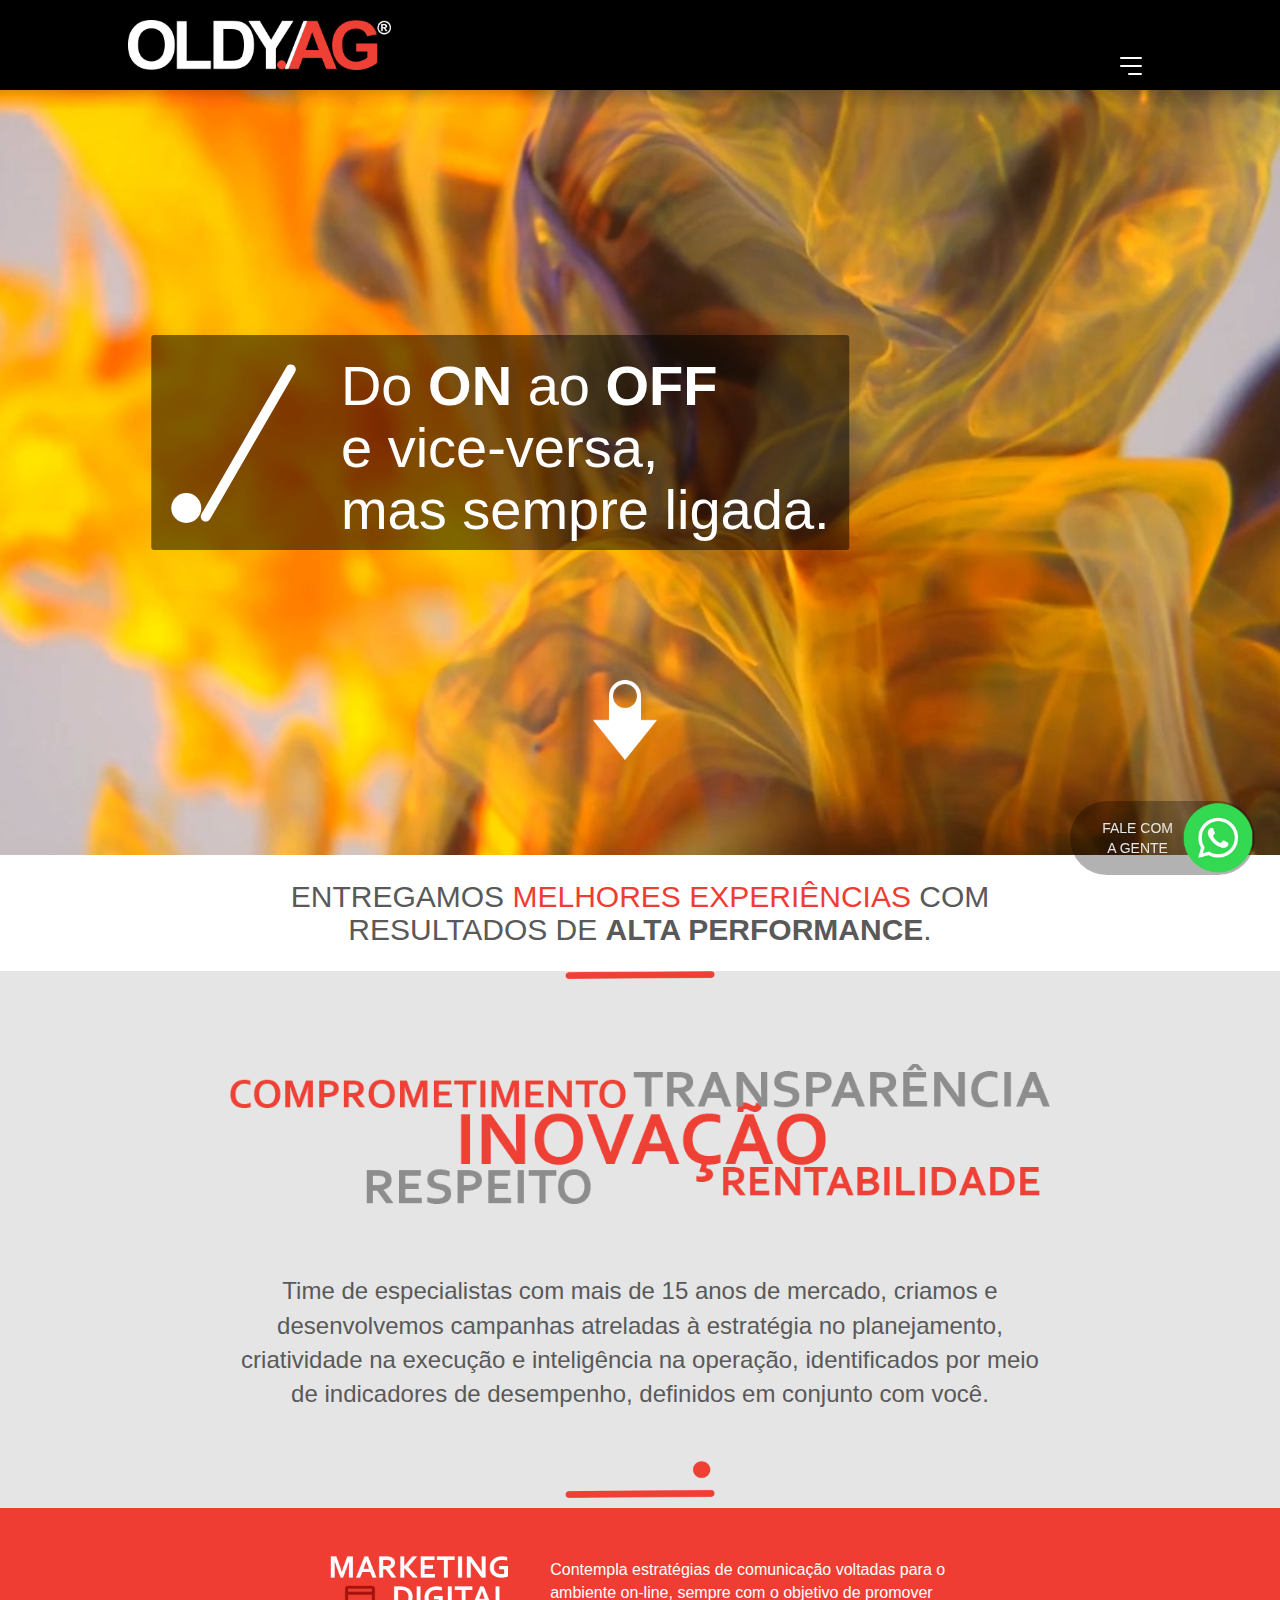
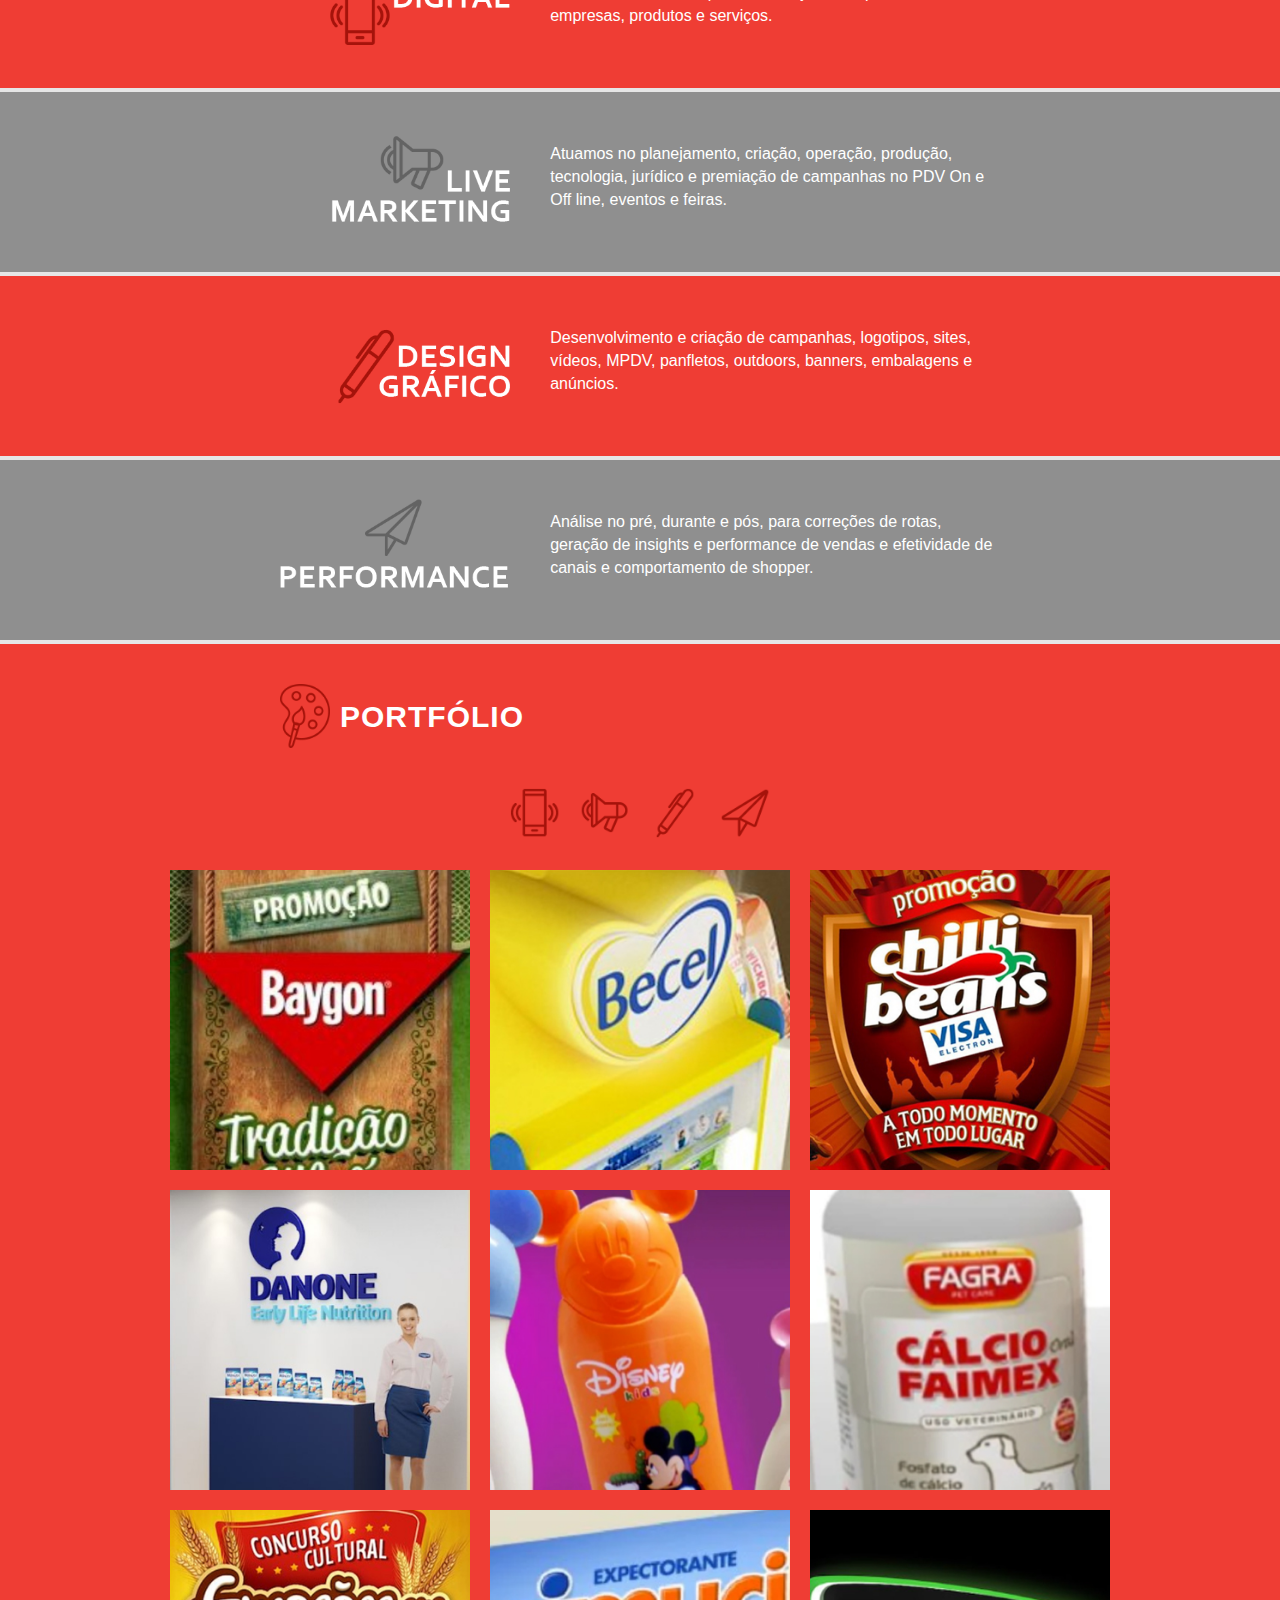
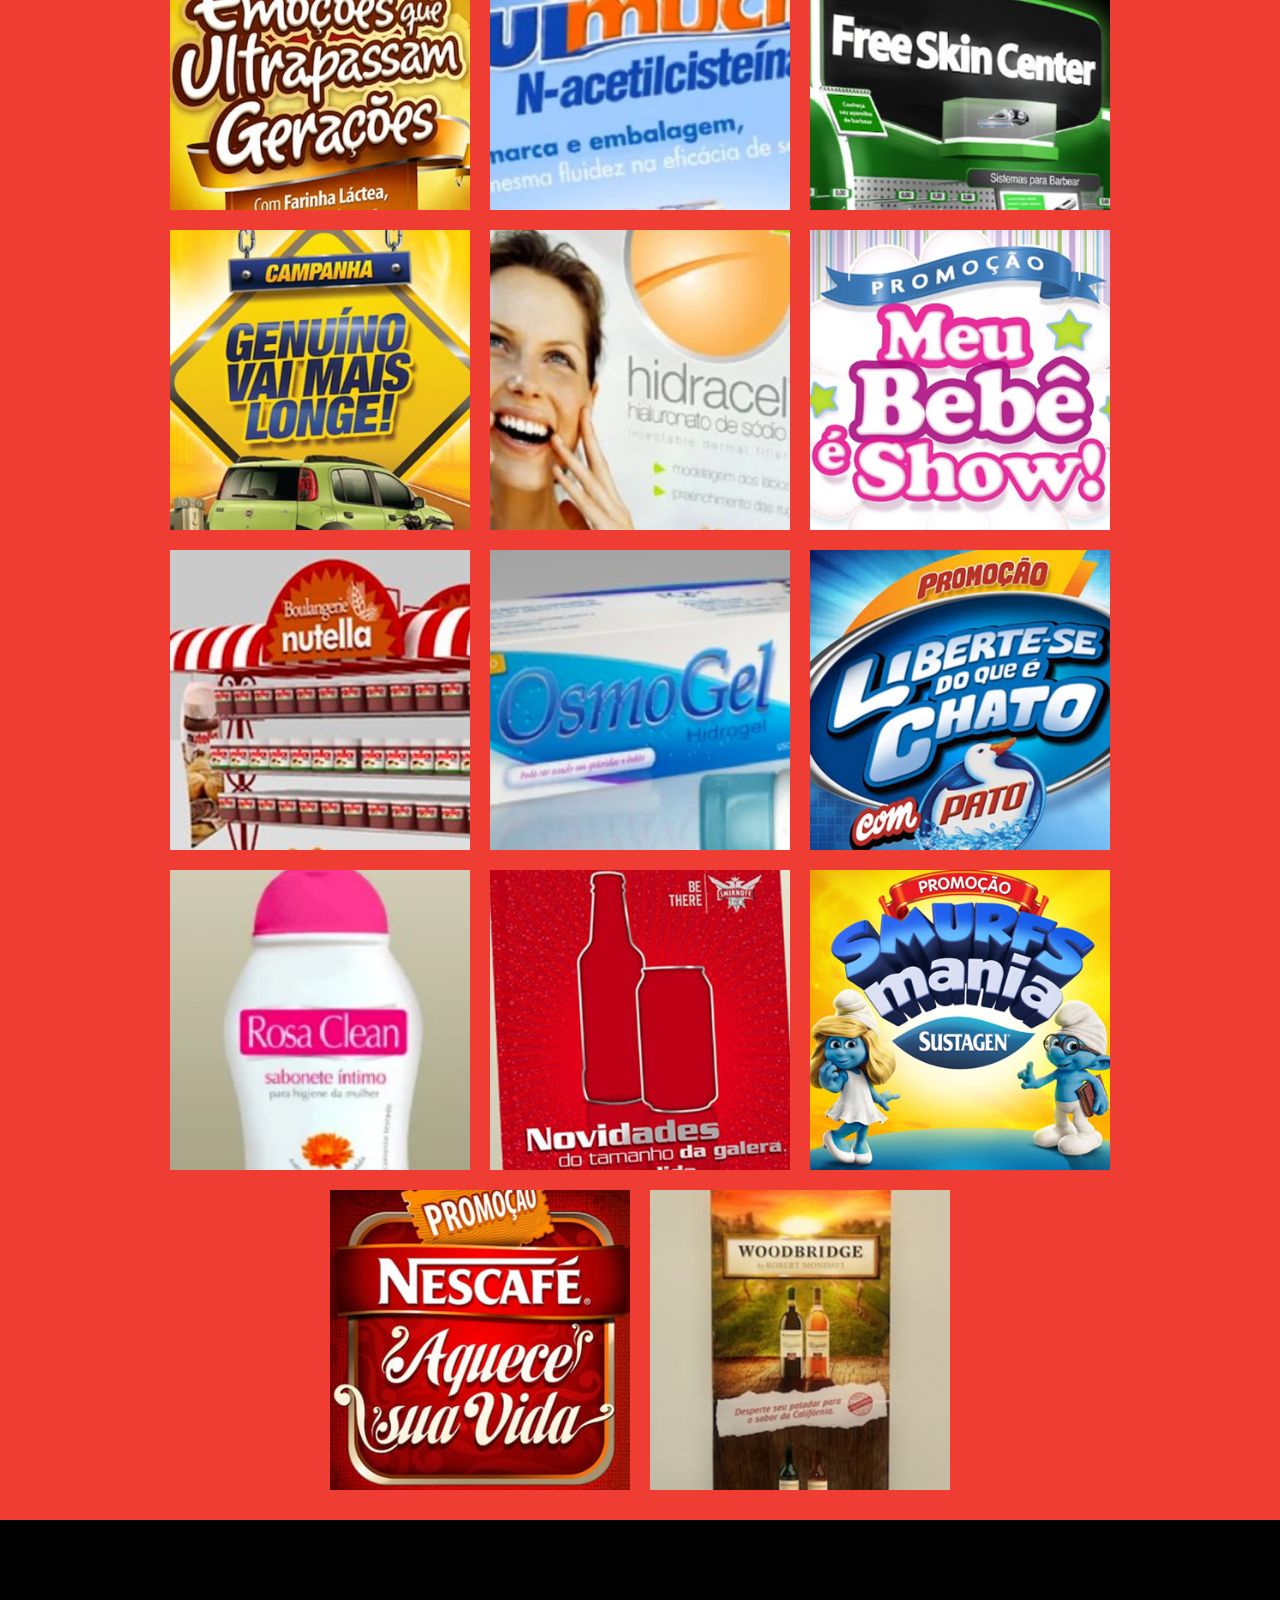
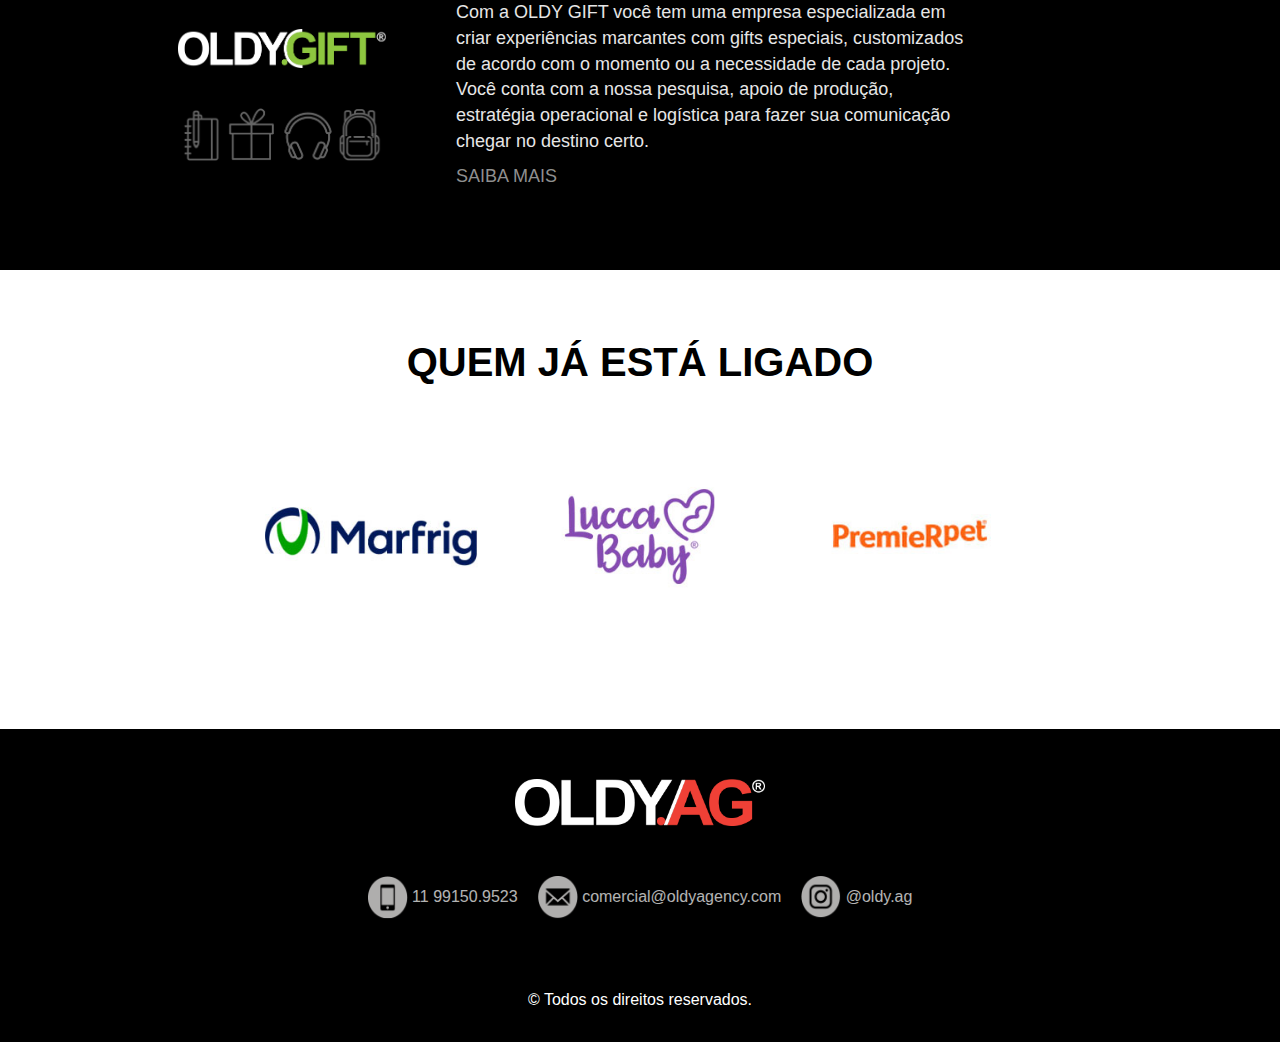
==== commit c2f1484a: "ajuste nas metas do header do html" ====
--- a/site-web/index.html
+++ b/site-web/index.html
@@ -26,10 +26,10 @@
     <meta name="keywords" content="inserir palavras chave aqui" />
 
     <!--- open graphic --->
-    <meta property="og:url" content="http://www.oldygift.com.br/" />
+    <meta property="og:url" content="http://www.oldyagency.com.br/" />
     <meta property="og:type" content="website" />
-    <meta property="og:title" content="Inserir titulo inicial" />
-    <meta property="og:description" content="Inserir descrição inicial" />
+    <meta property="og:title" content="Oldy Agency" />
+    <meta property="og:description" content="Do on ao off, vice e versa" />
 
     <meta
       property="og:image"
@@ -196,11 +196,11 @@
             </div>
             <div class="team">
               <p>
-                Time de especialistas, com mais de 15 anos de mercado, criamos e
+                Time de especialistas com mais de 15 anos de mercado, criamos e
                 desenvolvemos campanhas atreladas à estratégia no planejamento,
                 criatividade na execução e inteligência na operação,
                 identificados por meio de indicadores de desempenho, definidos
-                em conjunto com você.
+                em conjunto com você.
               </p>
             </div>
             <div class="switch-on-off">
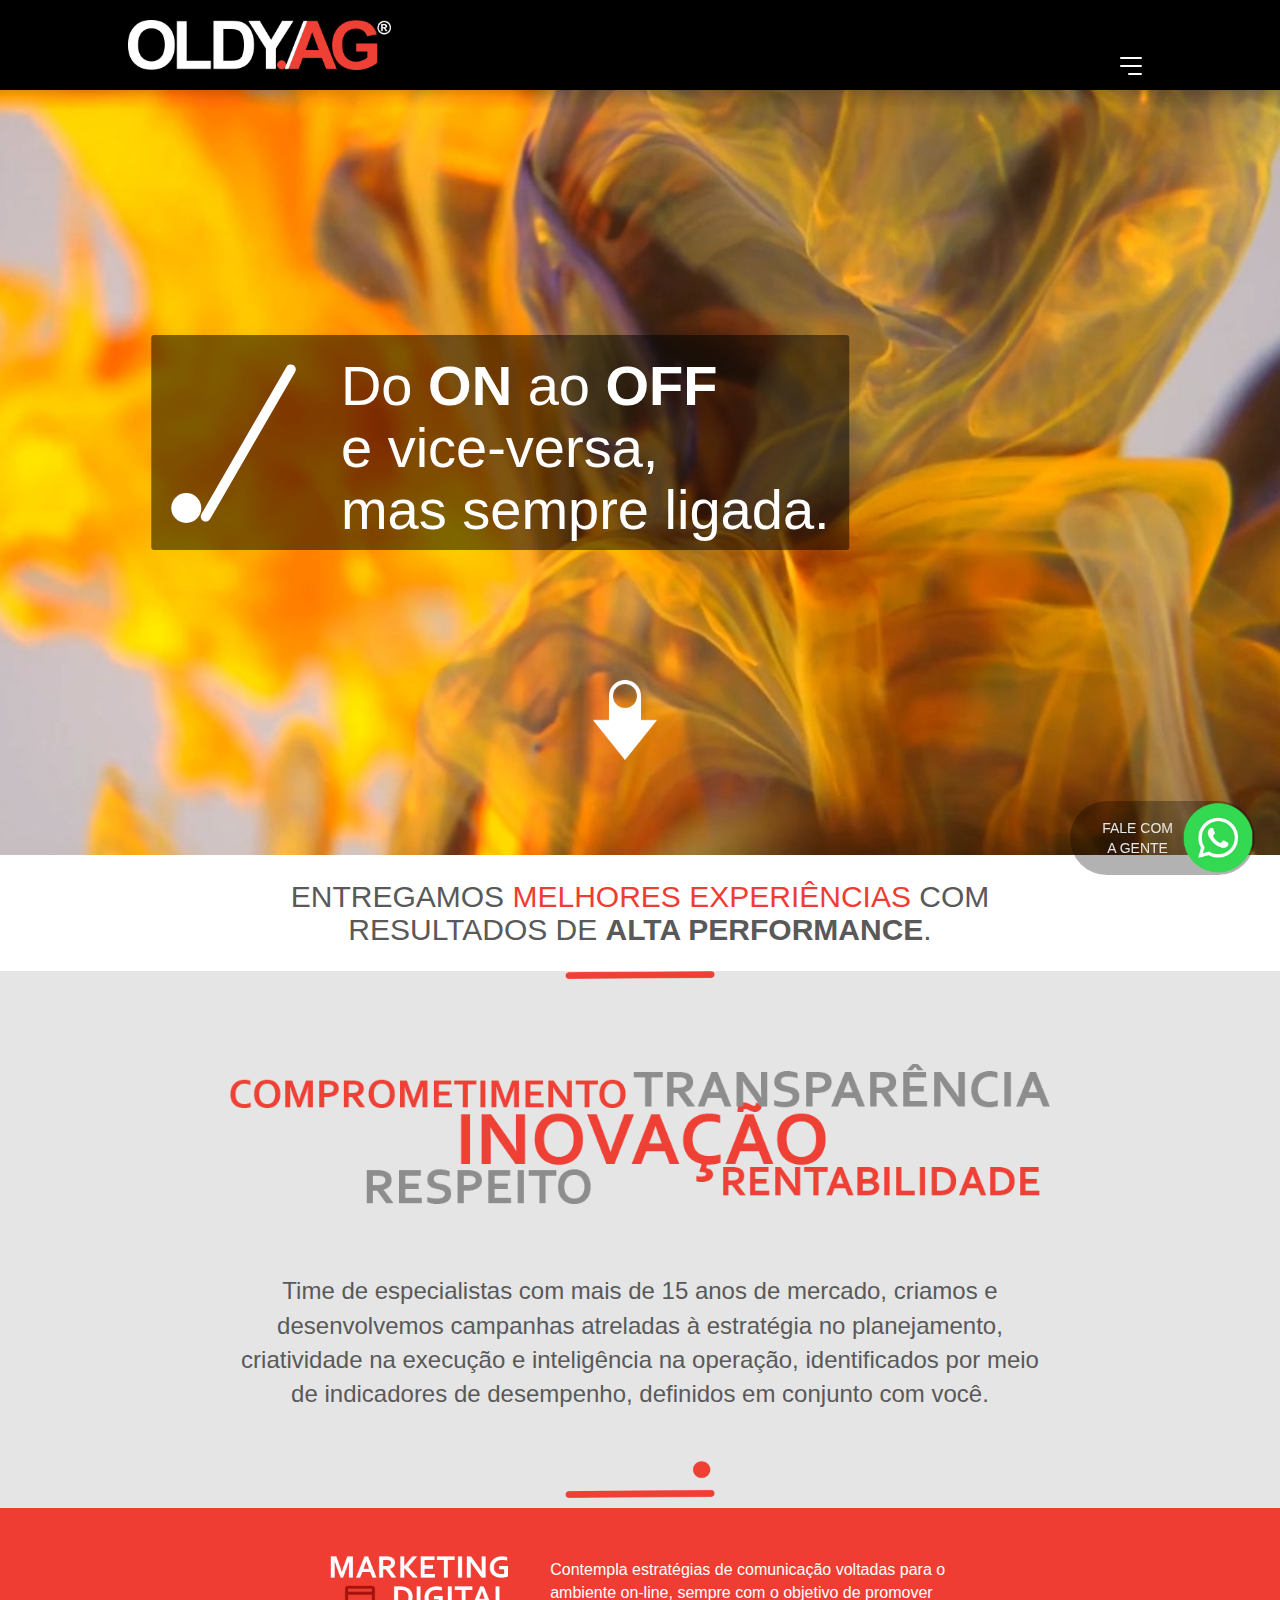
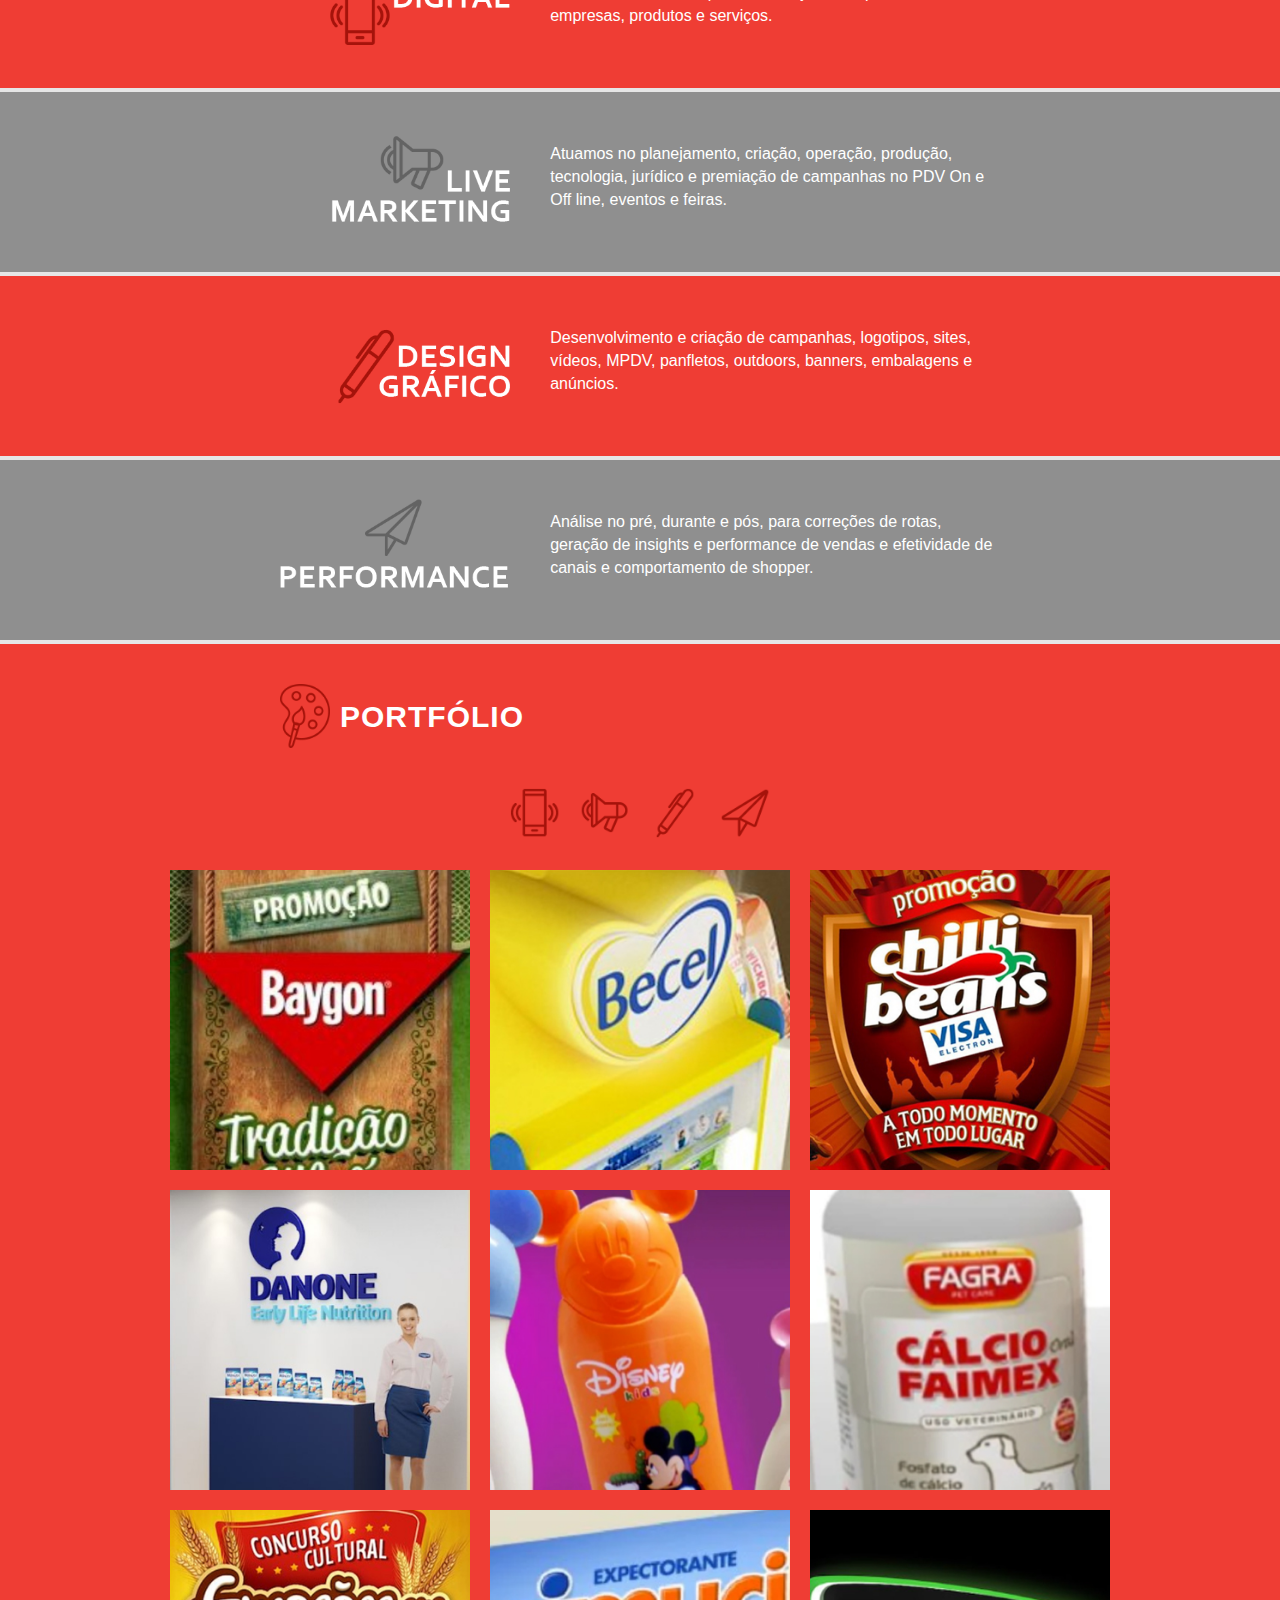
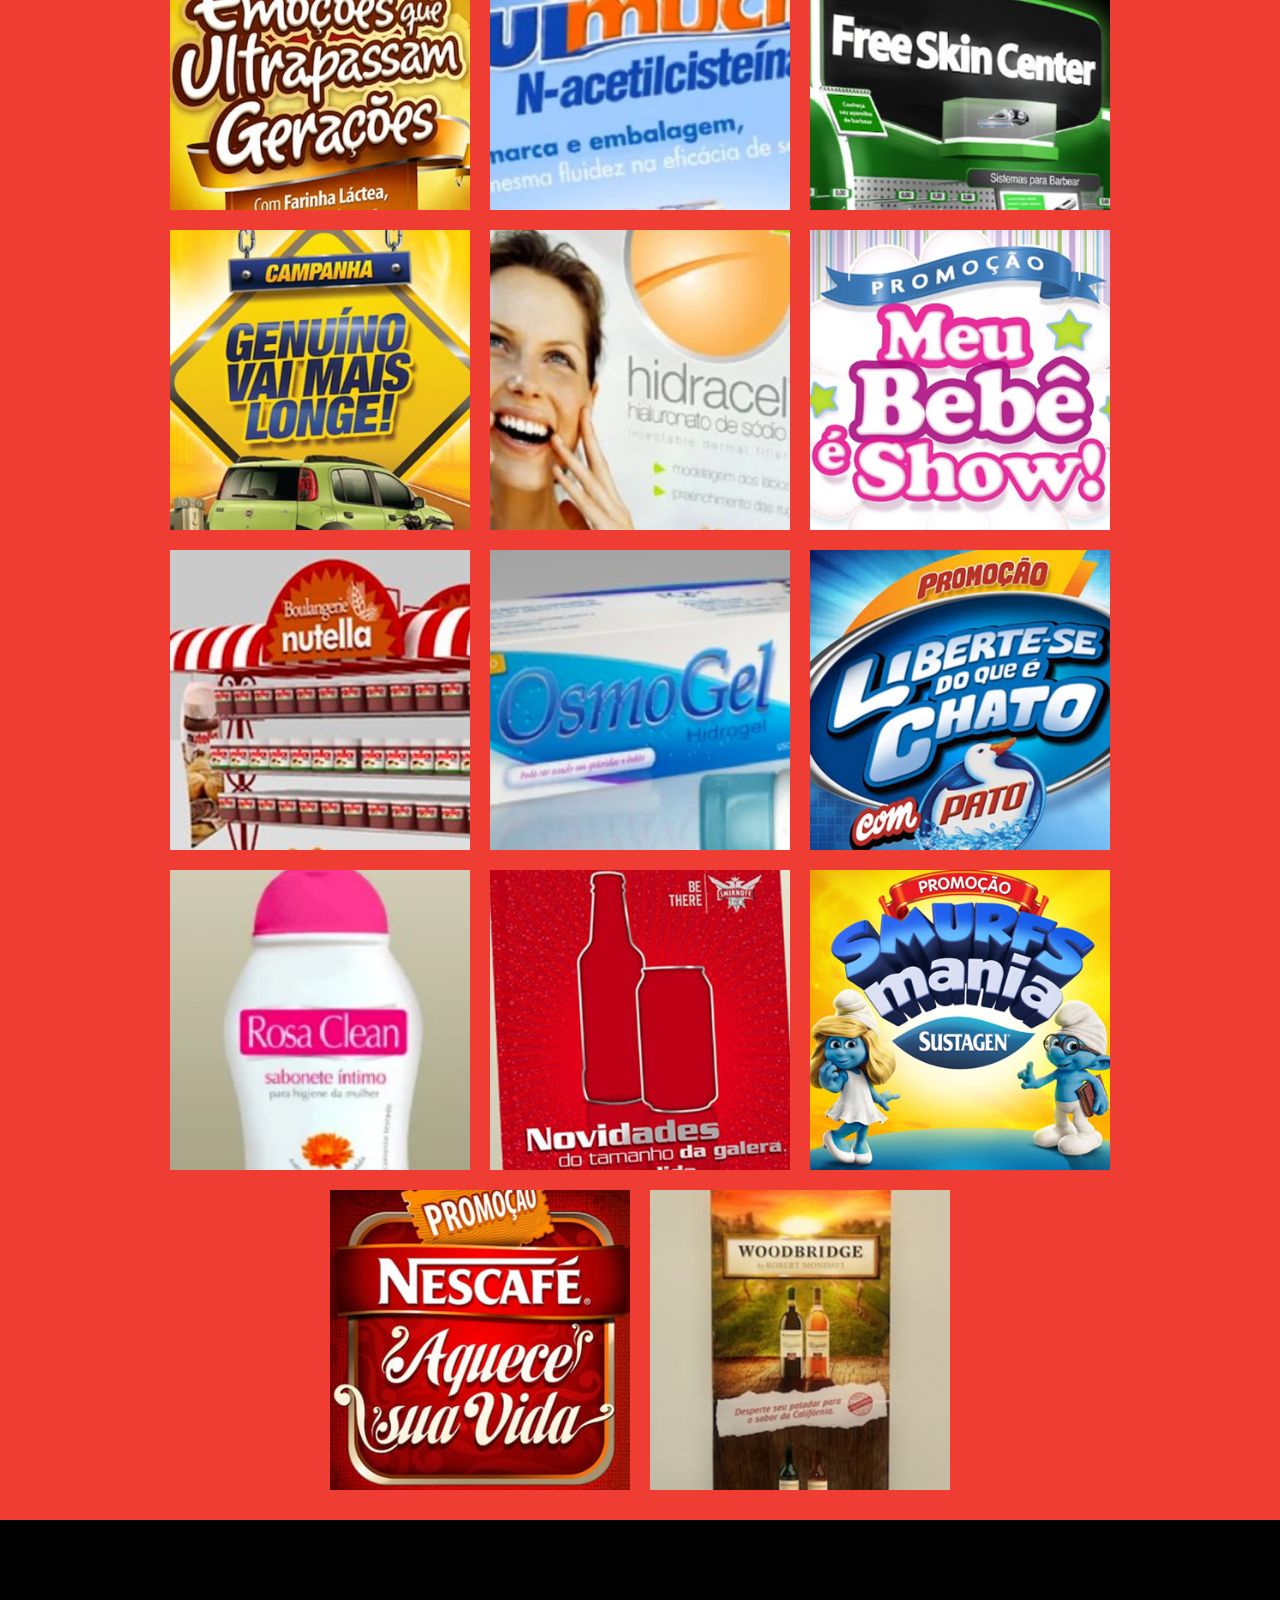
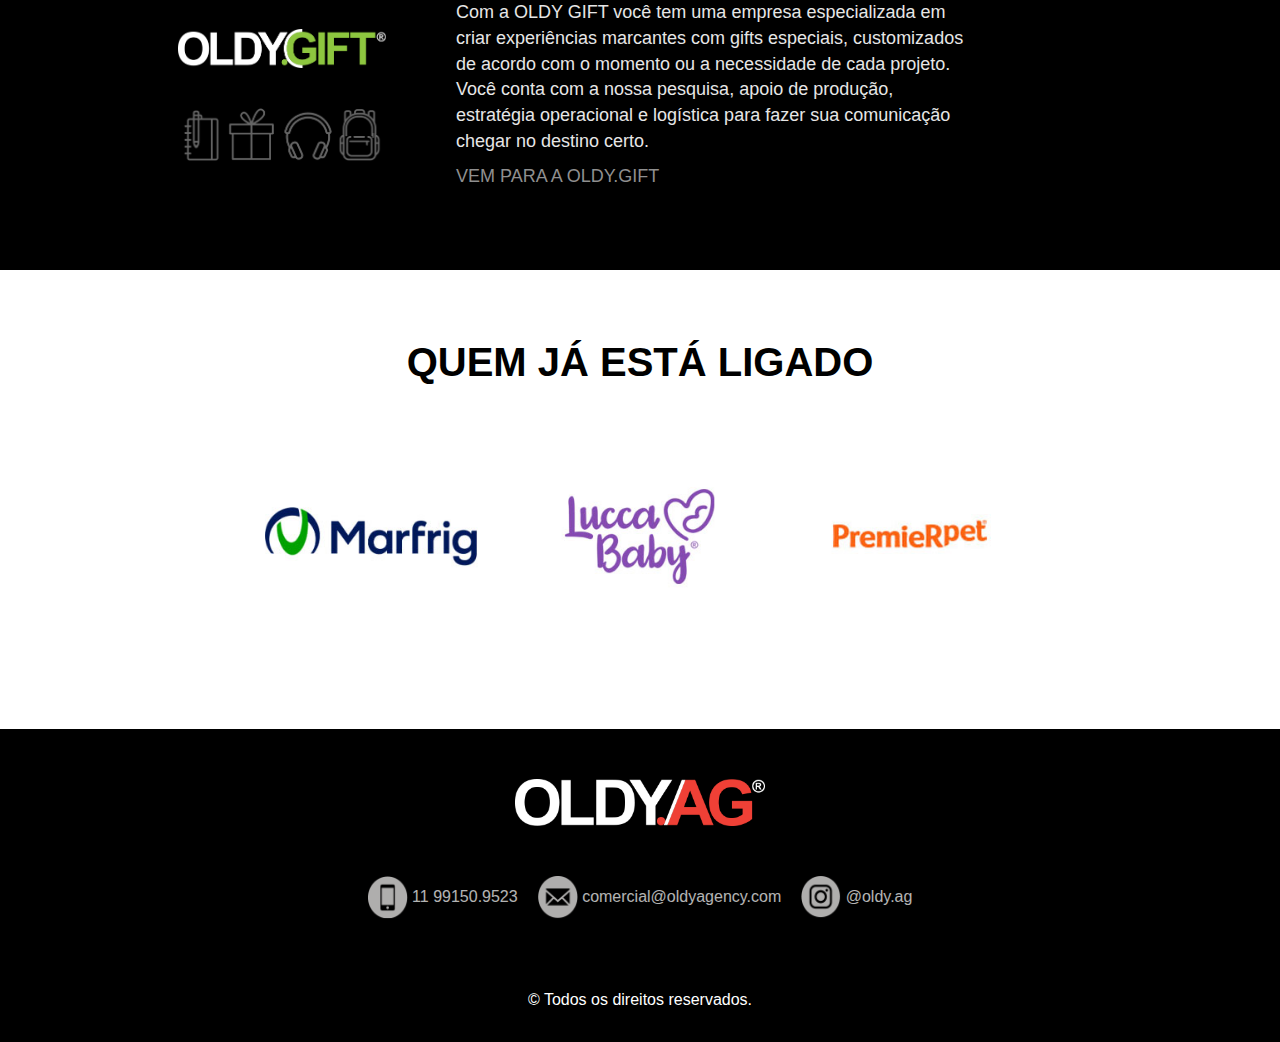
==== commit f6c5f047: "ajustes do logo home" ====
--- a/site-web/index.html
+++ b/site-web/index.html
@@ -218,7 +218,7 @@
       <div class="container-fluid job-resume bg-primary">
         <div class="wrapper inline">
           <div class="icon">
-            <a href="#job-gallery" class="ico_mkt-digital">
+            <a href="#job-icons" class="ico_mkt-digital">
               <img src="img/portfolio-mkt-digital.png" alt="celular" />
               <div class="view-project">
                 <div class="info"><p>Ver projetos</p></div>
@@ -239,7 +239,7 @@
       <div class="container-fluid job-resume bg-gray">
         <div class="wrapper inline">
           <div class="icon">
-            <a href="#job-gallery" class="ico_live-mkt">
+            <a href="#job-icons" class="ico_live-mkt">
               <img src="img/portfolio-live-mkt.png" alt="megafone" />
               <div class="view-project">
                 <div class="info"><p>Ver projetos</p></div>
@@ -260,7 +260,7 @@
       <div class="container-fluid job-resume bg-primary">
         <div class="wrapper inline">
           <div class="icon">
-            <a href="#job-gallery" class="ico_design-grafico">
+            <a href="#job-icons" class="ico_design-grafico">
               <img src="img/portfolio-design-grafico.png" alt="celular" />
               <div class="view-project">
                 <div class="info"><p>Ver projetos</p></div>
@@ -280,7 +280,7 @@
       <div class="container-fluid job-resume bg-gray">
         <div class="wrapper inline">
           <div class="icon">
-            <a href="#job-gallery" class="ico_performance">
+            <a href="#job-icons" class="ico_performance">
               <img src="img/portfolio-performance.png" alt="megafone" />
               <div class="view-project">
                 <div class="info"><p>Ver projetos</p></div>
@@ -298,7 +298,7 @@
         </div>
       </div>
 
-      <div class="container-fluid gallery">
+      <div class="container-fluid gallery" id="job-icons">
         <div class="wrapper">
           <div class="header">
             <img src="img/portfolio-aquarela.png" alt="aquarela" />
@@ -589,7 +589,9 @@
               nossa pesquisa, apoio de produção, estratégia operacional e
               logística para fazer sua comunicação chegar no destino certo.
             </p>
-            <a href="http://www.oldygift.com" target="_blank"> Saiba Mais </a>
+            <a href="http://www.oldygift.com" target="_blank">
+              Vem para a Oldy.Gift</a
+            >
           </div>
         </div>
       </div>
--- a/site-web/css/style.css
+++ b/site-web/css/style.css
@@ -415,26 +415,25 @@
   height: 3rem;
   background-color: #fff;
   border-radius: 50%;
-  animation: anima-circle 10s infinite;
+  animation: anima-circle 3s infinite alternate;
 }
 
 @keyframes anima-circle {
-  0% {
-    transform: translateY(0rem) translateX(0rem);
-    background-color: #fff;
-  }
-  45% {
-    transform: translateY(0rem) translateX(0rem);
-  }
-  50% {
-    transform: translateY(-13rem) translateX(7.5rem);
-  }
-  95% {
-    transform: translateY(-13rem) translateX(7.5rem);
-  }
-  100% {
+  0%,
+  30% {
     transform: translateY(0rem) translateX(0rem);
     background-color: var(--primary-color);
+  }
+  70%,
+  100% {
+    transform: translateY(-13rem) translateX(7.5rem);
+    background-color: var(--primary-color);
+  }
+}
+
+@media (max-width: 1023px) {
+  #home .content {
+    transform: translateX(0%);
   }
 }
 
@@ -442,14 +441,34 @@
   #home {
     margin-top: 6rem;
   }
+  #home .content {
+    transform: translateX(0%);
+  }
   #home .welcome {
-    padding-inline: 1.5rem 0;
+    padding-inline: 0.5rem;
+    padding-top: 1rem;
+    padding-bottom: 1rem;
+    margin-left: 0rem;
+  }
+  @media (max-width: 767px) {
+    #home {
+      margin-top: 6rem;
+    }
+    #home .content {
+      transform: translateX(0%);
+    }
+    #home .welcome {
+      padding-inline: 0.5rem;
+      padding-top: 1rem;
+      padding-bottom: 1rem;
+      margin-left: 0rem;
+    }
   }
   #home .welcome img {
     height: 7rem;
   }
   #home .welcome h1 {
-    font-size: 2.5rem;
+    font-size: 2.4rem;
     margin-left: 1rem;
   }
   #home .more {
@@ -461,6 +480,11 @@
   }
 }
 
+@media (max-width: 350px) {
+  #home .welcome h1 {
+    margin-left: 5rem;
+  }
+}
 /**
 *** quem-somos
 **/
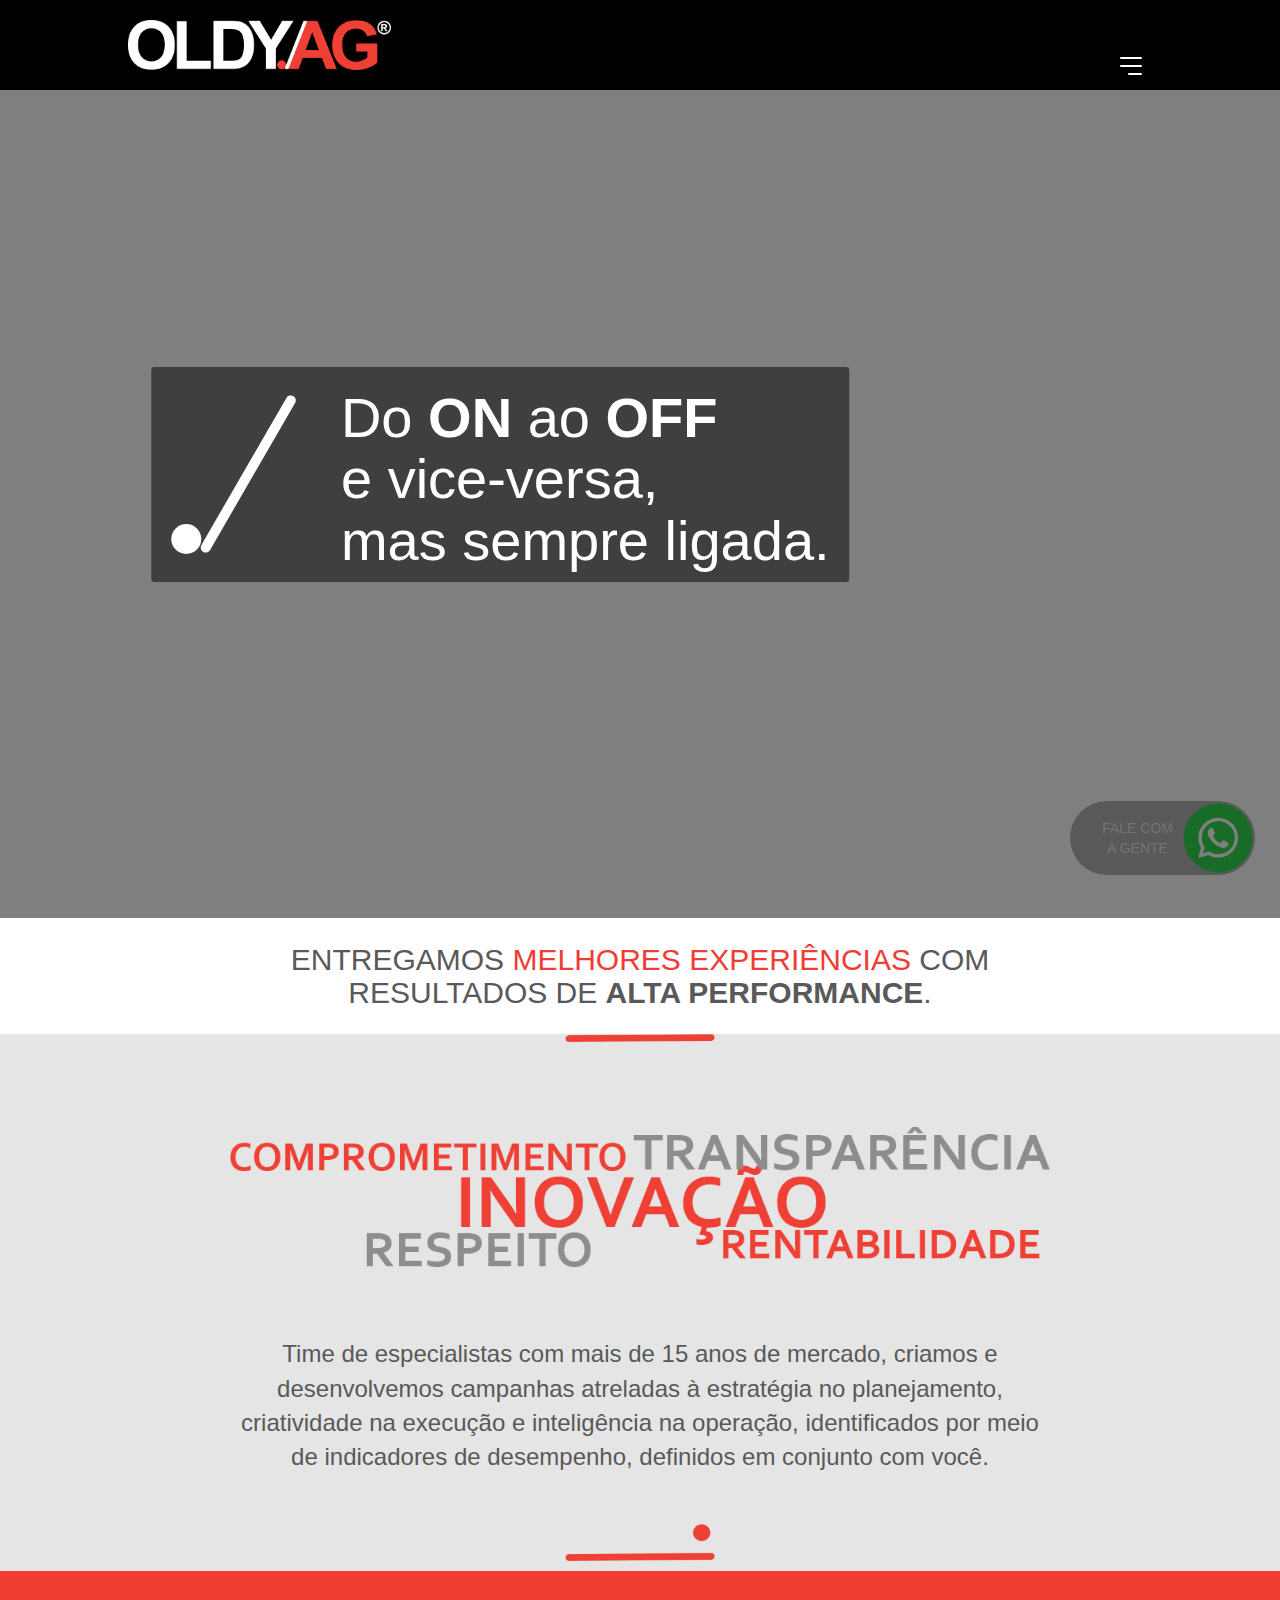
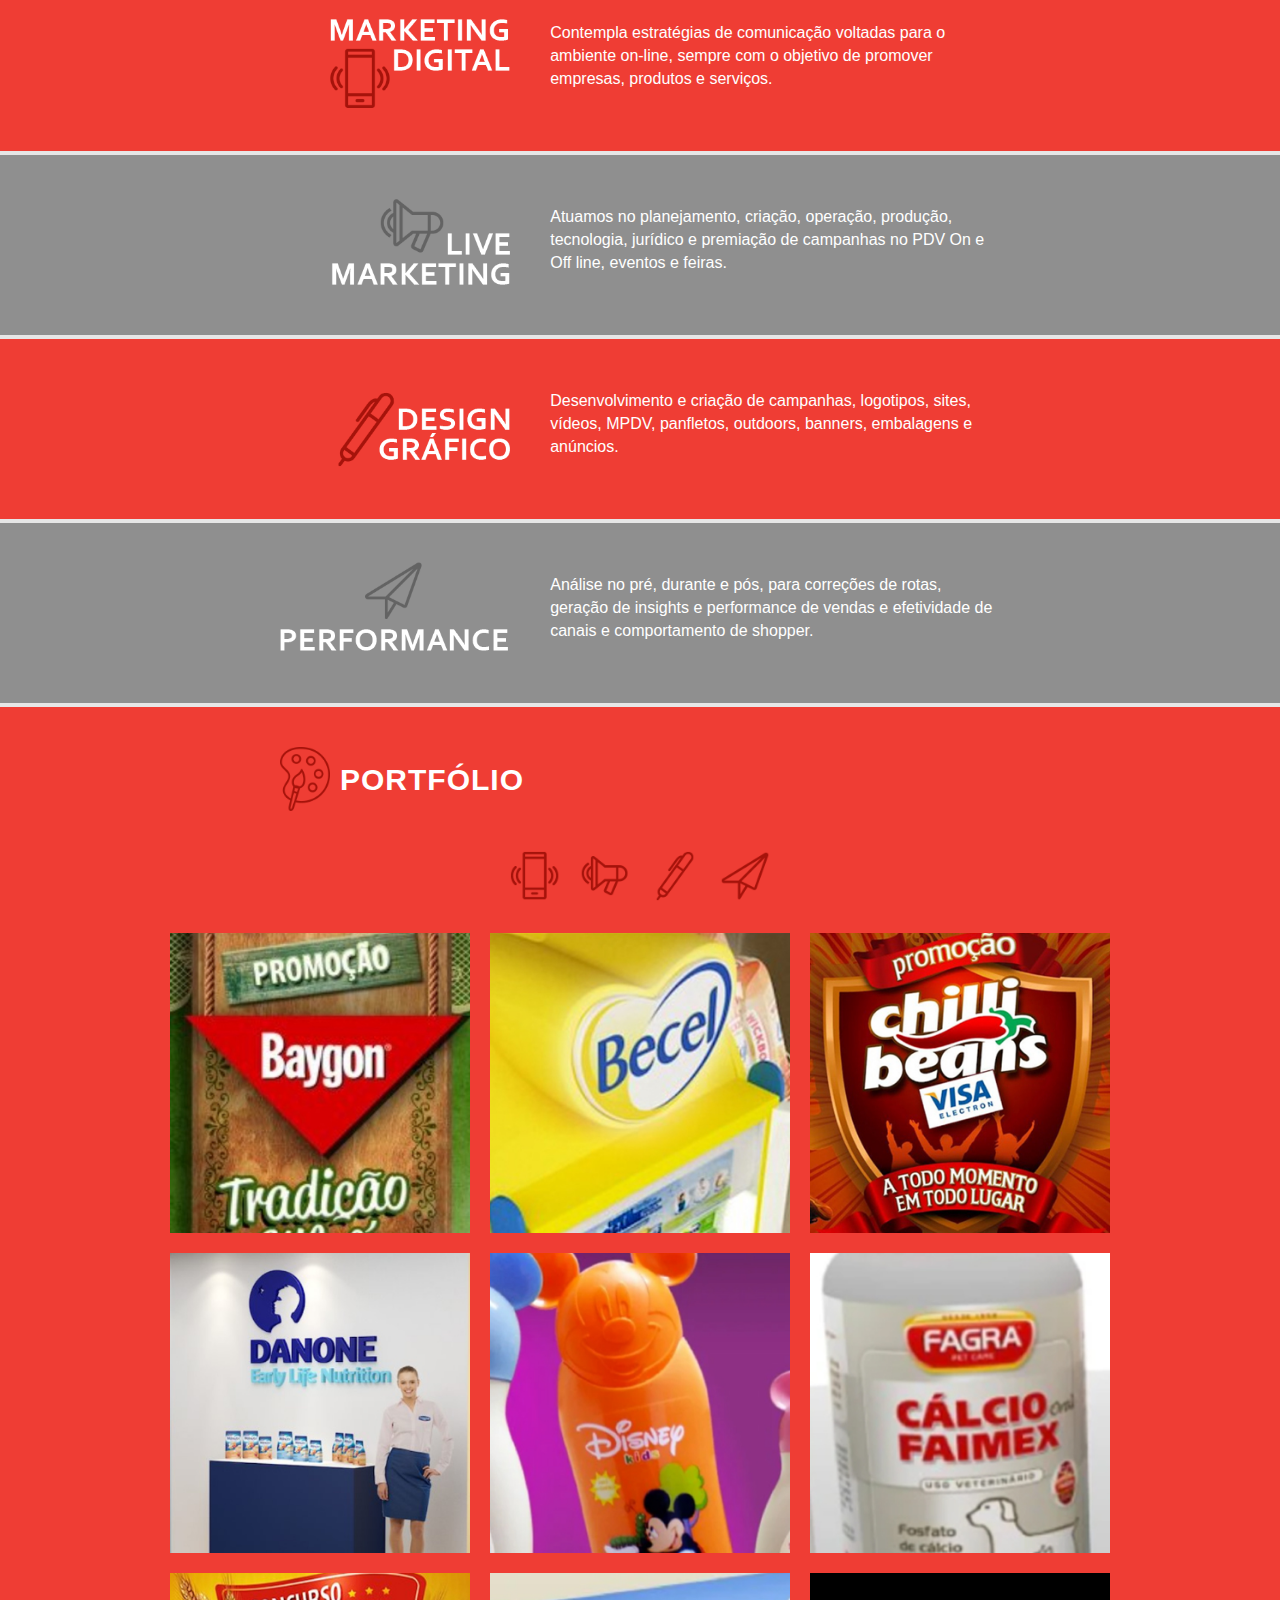
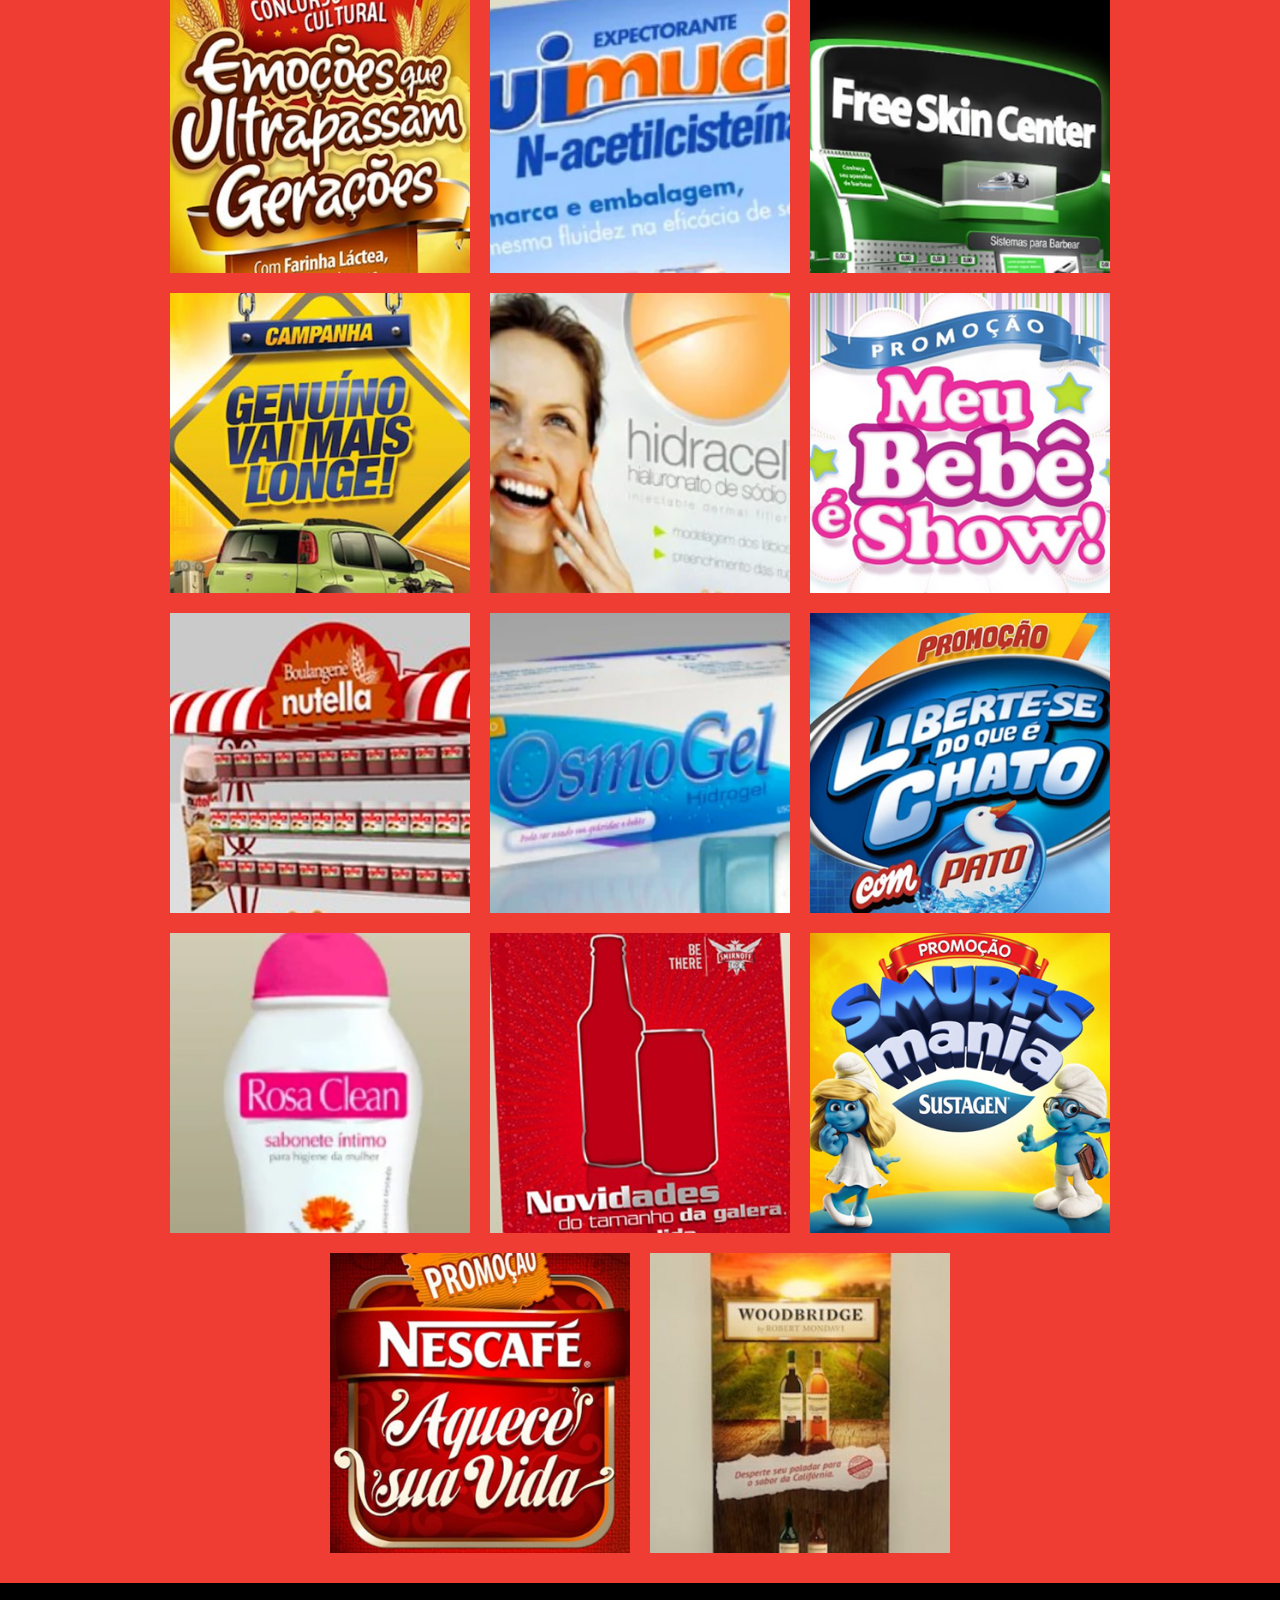
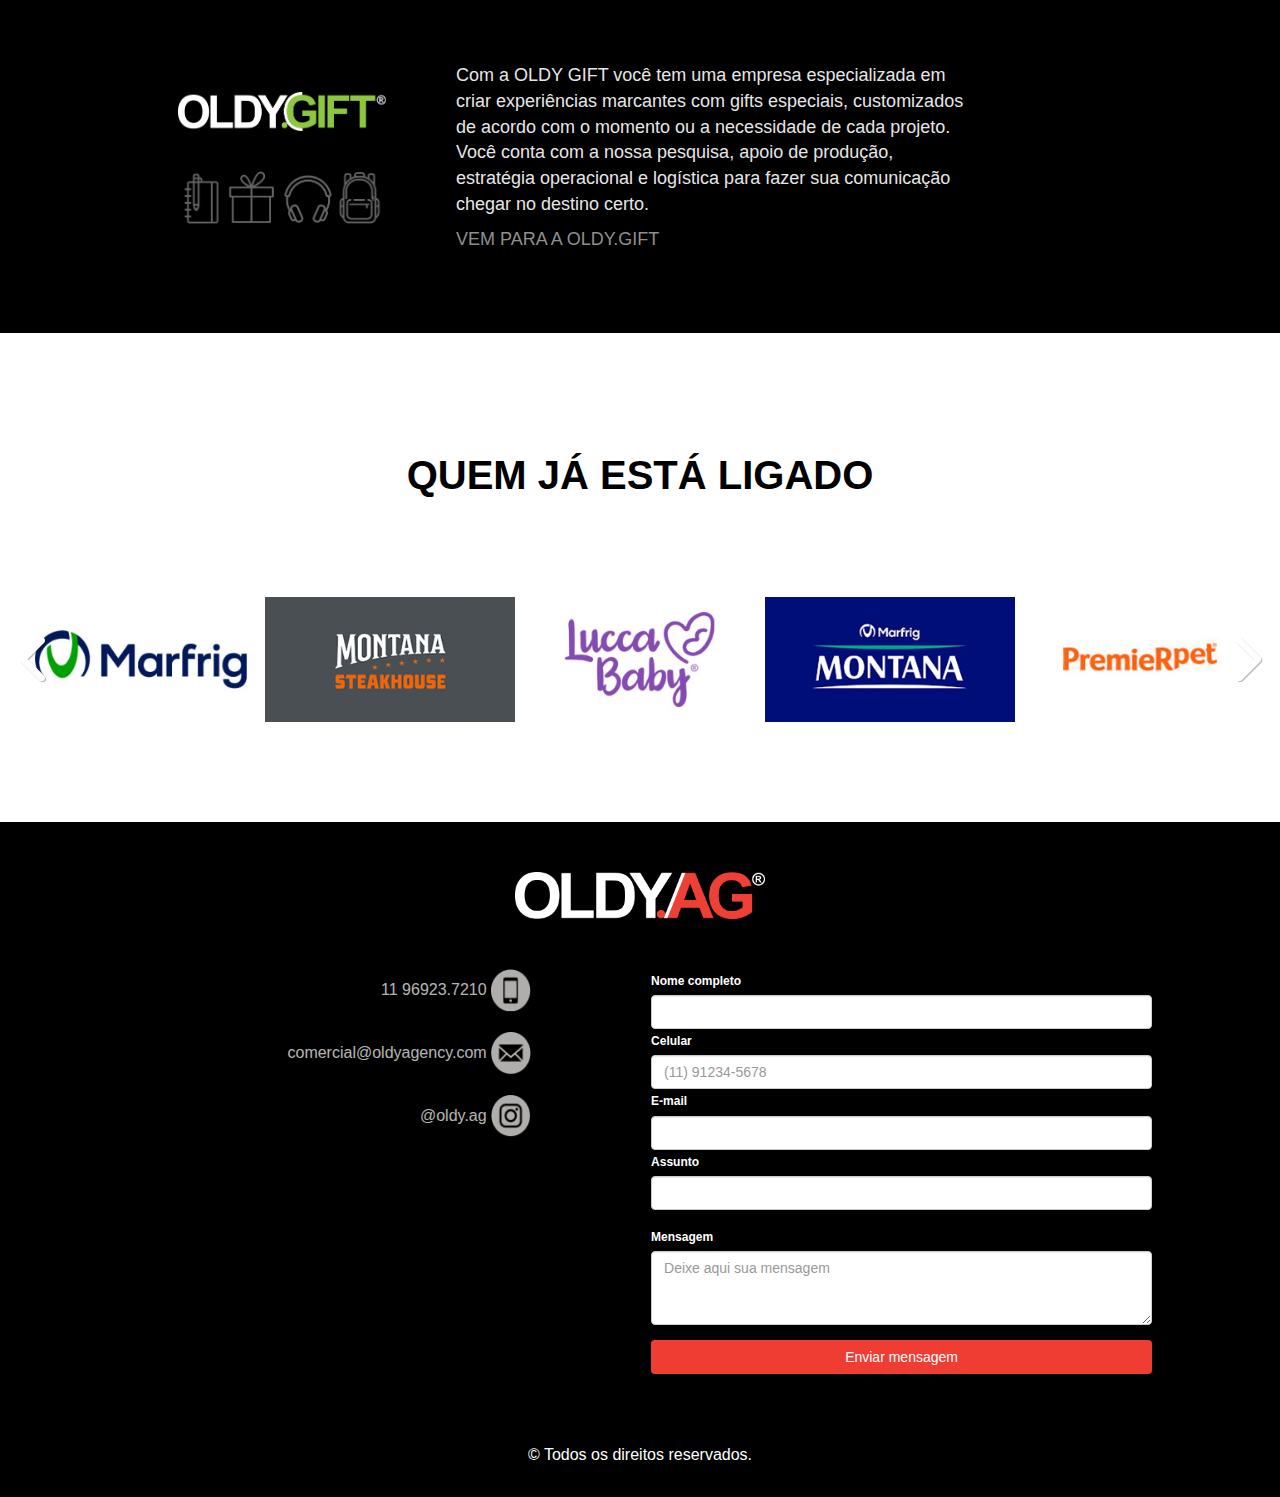
==== commit 71cc0ff9: "alteração do video de apresentacao e inclusão do carrousel." ====
--- a/site-web/index.html
+++ b/site-web/index.html
@@ -41,11 +41,48 @@
     <link rel="shortcut icon" href="img/favicon.png" />
 
     <!-- Bootstrap core CSS -->
+    <link
+      rel="stylesheet"
+      href="https://cdnjs.cloudflare.com/ajax/libs/font-awesome/6.0.0-beta3/css/all.min.css"
+    />
     <link rel="stylesheet" href="bootstrap/css/bootstrap.css" />
     <link rel="stylesheet" href="css/style.css" />
   </head>
 
   <body>
+    <!--Linkedin-->
+    <script type="text/javascript">
+      _linkedin_partner_id = "6664897";
+      window._linkedin_data_partner_ids =
+        window._linkedin_data_partner_ids || [];
+      window._linkedin_data_partner_ids.push(_linkedin_partner_id);
+    </script>
+    <script type="text/javascript">
+      (function (l) {
+        if (!l) {
+          window.lintrk = function (a, b) {
+            window.lintrk.q.push([a, b]);
+          };
+          window.lintrk.q = [];
+        }
+        var s = document.getElementsByTagName("script")[0];
+        var b = document.createElement("script");
+        b.type = "text/javascript";
+        b.async = true;
+        b.src = "https://snap.licdn.com/li.lms-analytics/insight.min.js";
+        s.parentNode.insertBefore(b, s);
+      })(window.lintrk);
+    </script>
+    <noscript>
+      <img
+        height="1"
+        width="1"
+        style="display: none"
+        alt=""
+        src="https://px.ads.linkedin.com/collect/?pid=6664897&fmt=gif"
+      />
+    </noscript>
+
     <!--nav-->
     <nav id="nav-main-oldy" aria-label="menu-site">
       <div class="wrapper">
@@ -134,6 +171,39 @@
     <!--end nav-->
 
     <section id="home">
+      <div class="video-background container-fluid">
+        <div class="overlay"></div>
+        <iframe
+          src="https://www.youtube.com/embed/OEkOSRK9hqA?autoplay=1&mute=1&loop=1&playlist=OEkOSRK9hqA"
+          frameborder="0"
+          allow="autoplay; encrypted-media"
+          allowfullscreen
+        ></iframe>
+        <div class="wrapper">
+          <div class="content">
+            <div class="welcome">
+              <div class="barra-animated">
+                <div class="circle"></div>
+                <div class="slash"></div>
+              </div>
+              <h1>
+                Do <span class="bold">ON</span> ao
+                <span class="bold">OFF</span>
+                <br />
+                e vice-versa,
+                <br />
+                mas sempre ligada.
+              </h1>
+            </div>
+          </div>
+          <div class="row more">
+            <a href="#quem-somos">
+              <img src="img/arrow-down.png" alt="arrow down" />
+            </a>
+          </div>
+        </div>
+      </div>
+      <!---
       <div class="container-fluid video-container">
         <video autoplay muted loop poster="img/home-bg.jpg">
           <source src="media/videos/home.mp4" type="video/mp4" />
@@ -146,16 +216,7 @@
               <div class="barra-animated">
                 <div class="circle"></div>
                 <div class="slash"></div>
-
-                <!-- <svg viewBox="0 0 141.73 141.73">
-                  <circle class="circle" cx="66.72" cy="90.15" r="5.76" />
-                  <polygon
-                    class="slash"
-                    points="75.41,95.57 99.85,33.17 95,33.17 70.56,95.57 "
-                  />
-                </svg> -->
               </div>
-              <!-- <img src="img/on-off.png" alt="slash switch" /> -->
               <h1>
                 Do <span class="bold">ON</span> ao <span class="bold">OFF</span>
                 <br />
@@ -172,6 +233,7 @@
           </div>
         </div>
       </div>
+      -->
     </section>
 
     <section id="quem-somos">
@@ -597,14 +659,74 @@
       </div>
     </section>
 
+    <style></style>
+
     <section id="clientes">
       <div class="container-fluid">
-        <div class="wrapper">
+        <div class="">
           <h3>QUEM JÁ ESTÁ LIGADO</h3>
-          <div class="logo-clientes">
-            <img src="img/clientes-mafrig.jpg" alt="logo Mafrig" />
-            <img src="img/clientes-lucca.jpg" alt="logo Lucca Baby" />
-            <img src="img/clientes-premier.jpg" alt="logo Premier Pet" />
+          <div class="carousel" data-carousel>
+            <button
+              class="carousel-button carousel-button_previous"
+              aria-label="Previous slide"
+              data-carousel-button-previous
+            >
+              <i class="fas fa-chevron-left"></i>
+            </button>
+            <div class="carousel-slides" data-carousel-slides-container>
+              <div class="carousel-slide">
+                <img src="img/clientes/mafrig.jpg" alt="logo Mafrig" />
+              </div>
+
+              <div class="carousel-slide">
+                <img
+                  src="img/clientes/montana-steakhouse.jpg"
+                  alt="logo Montana Steakhouse"
+                />
+              </div>
+
+              <div class="carousel-slide">
+                <img src="img/clientes/lucca.jpg" alt="logo Lucca Baby" />
+              </div>
+
+              <div class="carousel-slide">
+                <img
+                  src="img/clientes/montana-mafrig.jpg"
+                  alt="logo Montana Mafrig"
+                />
+              </div>
+
+              <div class="carousel-slide">
+                <img src="img/clientes/premier.jpg" alt="logo Premier Pet" />
+              </div>
+
+              <div class="carousel-slide">
+                <img src="img/clientes/3albe.jpg" alt="logo 3 Albe" />
+              </div>
+
+              <div class="carousel-slide">
+                <img src="img/clientes/3b-kasa.jpg" alt="logo 3b Kasa" />
+              </div>
+
+              <div class="carousel-slide">
+                <img src="img/clientes/azul.jpg" alt="logo Azul" />
+              </div>
+
+              <div class="carousel-slide">
+                <img src="img/clientes/bassi.jpg" alt="logo Bassi" />
+              </div>
+
+              <div class="carousel-slide">
+                <img src="img/clientes/rd.jpg" alt="logo RD" />
+              </div>
+            </div>
+            <button
+              class="carousel-button carousel-button_next"
+              aria-label="Next slide"
+              data-carousel-button-next
+            >
+              <i class="fas fa-chevron-right"></i>
+            </button>
           </div>
         </div>
       </div>
@@ -614,23 +736,105 @@
       <div class="container-fluid bg-black">
         <div class="wrapper">
           <img src="img/logo.png" class="logo" alt="Logo Oldy Agency" />
+
           <div class="contacts">
-            <a href="tel:5511991509523" class="contact mobile">
-              <img src="img/contato-ico-mobile.png" alt="mobile" />
-              <span>11 99150.9523</span>
-            </a>
-            <a href="mailto:comercial@oldyagency.com" class="contact email">
-              <img src="img/contato-ico-mail.png" alt="email" />
-              <span>comercial@oldyagency.com</span>
-            </a>
-            <a
-              href="https://www.instagram.com/oldy.ag/"
-              target="_blank"
-              class="contact insta"
-            >
-              <img src="img/contato-ico-insta.png" alt="instagram" />
-              <span>@oldy.ag</span>
-            </a>
+            <div class="flex-child links">
+              <a href="tel:5511991509523" class="contact mobile">
+                <span>11 96923.7210</span>
+                <img src="img/contato-ico-mobile.png" alt="mobile" />
+              </a>
+              <a href="mailto:comercial@oldyagency.com" class="contact email">
+                <span>comercial@oldyagency.com</span>
+                <img src="img/contato-ico-mail.png" alt="email" />
+              </a>
+              <a
+                href="https://www.instagram.com/oldy.ag/"
+                target="_blank"
+                class="contact insta"
+              >
+                <span>@oldy.ag</span>
+                <img src="img/contato-ico-insta.png" alt="instagram" />
+              </a>
+            </div>
+            <div class="flex-child forms">
+              <div>
+                <form
+                  action="https://formsubmit.co/comercial@oldyagency.com"
+                  method="POST"
+                  data-form
+                >
+                  <input type="hidden" name="_captcha" value="false" />
+                  <div class="form-group">
+                    <div class="form-row">
+                      <div class="col">
+                        <label for="nome">Nome completo</label>
+                        <input
+                          type="text"
+                          name="nome"
+                          id="nome"
+                          class="form-control"
+                          maxlength="150"
+                          required
+                        />
+                      </div>
+                      <div class="col">
+                        <label for="celular">Celular</label>
+                        <input
+                          type="text"
+                          name="celular"
+                          id="celular"
+                          class="form-control celular"
+                          placeholder="(11) 91234-5678"
+                          maxlength="15"
+                          required
+                        />
+                      </div>
+                      <div class="col">
+                        <label for="email">E-mail</label>
+                        <input
+                          type="email"
+                          name="email"
+                          id="email"
+                          class="form-control"
+                          maxlength="150"
+                          required
+                        />
+                      </div>
+                      <div class="col">
+                        <label for="assunto">Assunto</label>
+                        <input
+                          type="text"
+                          name="assunto"
+                          id="assunto"
+                          class="form-control"
+                          maxlength="150"
+                          required
+                        />
+                      </div>
+                    </div>
+                  </div>
+                  <div class="form-group">
+                    <label for="message">Mensagem</label>
+                    <textarea
+                      placeholder="Deixe aqui sua mensagem"
+                      class="form-control"
+                      name="message"
+                      id="message"
+                      rows="3"
+                      maxlength="500"
+                      required
+                    ></textarea>
+                  </div>
+                  <button
+                    type="submit"
+                    class="btn btn-dark btn-block"
+                    data-button
+                  >
+                    Enviar mensagem
+                  </button>
+                </form>
+              </div>
+            </div>
           </div>
         </div>
       </div>
@@ -1416,8 +1620,14 @@
     <!-- Bootstrap core JavaScript -->
     <script src="//cdnjs.cloudflare.com/ajax/libs/jquery/2.2.2/jquery.min.js"></script>
     <script src="bootstrap/js/bootstrap.js"></script>
+    <script src="js/jquery.mask.min.js"></script>
+
+    <script src="https://ajax.googleapis.com/ajax/libs/jquery/1.12.4/jquery.min.js"></script>
+    <script src="https://maxcdn.bootstrapcdn.com/bootstrap/3.3.7/js/bootstrap.min.js"></script>
+
     <!--- custom --->
     <script src="js/pixi.jquery.js"></script>
+    <script src="js/pixi.mask.js"></script>
     <script src="js/main.js"></script>
   </body>
 </html>
--- a/site-web/css/style.css
+++ b/site-web/css/style.css
@@ -307,17 +307,18 @@
 
 #home .container-fluid {
   position: relative;
-  height: 85vh;
 
   display: flex;
   align-items: center;
   justify-content: left;
-
+  /*
+  height: 85vh;
   background-image: url(../img/home-bg.jpg);
   background-repeat: no-repeat;
   background-position: center center;
   -webkit-background-size: cover;
   background-size: cover;
+  */
 }
 
 #home .video-container video {
@@ -336,6 +337,7 @@
   left: 0;
   display: inline-block;
   transform: translateX(-20%);
+  z-index: 2;
 }
 
 #home .welcome {
@@ -380,6 +382,32 @@
   top: 0px;
   height: 8rem;
   animation: anima-seta 700ms ease infinite;
+}
+#home .video-background {
+  position: relative;
+  width: 100%;
+  height: 92vh;
+  overflow: hidden;
+}
+#home .video-background iframe {
+  position: absolute;
+  top: 50%;
+  left: 50%;
+  width: 100%;
+  height: 130%;
+  -webkit-transform: translate(-50%, -50%);
+  transform: translate(-50%, -50%);
+  pointer-events: none;
+}
+
+#home .overlay {
+  position: absolute;
+  top: 0;
+  left: 0;
+  width: 100%;
+  height: 100%;
+  background: rgba(0, 0, 0, 0.5); /* Ajuste a opacidade conforme necessário */
+  z-index: 1;
 }
 
 @keyframes anima-seta {
@@ -899,38 +927,75 @@
 **/
 
 #clientes {
-  padding: 5rem 0;
-}
-
-#clientes .wrapper h3 {
+  padding: 10rem 0;
+}
+
+#clientes h3 {
   display: inline-block;
   text-transform: uppercase;
   color: #000;
   font-size: 4rem;
   font-weight: 600;
-}
-
-#clientes .wrapper .logo-clientes {
-  display: flex;
+  margin-bottom: 10rem;
+}
+
+#clientes .carousel {
+  position: relative;
+  width: 100%;
+  overflow: hidden;
+}
+
+#clientes .carousel-slides {
+  display: flex;
+  transition: transform 0.5s ease-in-out;
+}
+
+#clientes .carousel-slide {
+  min-width: 20%;
+  box-sizing: border-box;
+}
+
+#clientes .carousel-slide img {
+  width: 100%;
+  display: block;
+}
+
+#clientes .carousel-button {
+  position: absolute;
+  top: 50%;
+  transform: translateY(-50%);
+  background-color: rgba(0, 0, 0, 0);
+  text-shadow: 1px 1px 1px rgba(0, 0, 0, 0.3);
+  color: #fff;
+  border: none;
+  padding: 10px;
+  cursor: pointer;
+  z-index: 10;
+  font-size: 5rem;
+  line-height: 24px;
+  width: 40px;
+  height: 40px;
+  display: flex;
+  justify-content: center;
   align-items: center;
-  justify-content: center;
-  flex-direction: row;
-  gap: 2rem;
-  margin-top: 3rem;
-  margin-bottom: 3rem;
-  padding: 5rem;
-}
-
-#clientes .wrapper .logo-clientes img {
-  width: 25rem;
-}
+}
+
+#clientes .carousel-button_previous {
+  left: 0;
+}
+
+#clientes .carousel-button_next {
+  right: 0;
+}
+
+/* Media query para dispositivos móveis */
 
 @media (max-width: 767px) {
   #clientes {
     padding: 5rem 0 1rem 0;
   }
 
-  #clientes .wrapper h3 {
+  #clientes h3 {
     display: inline-block;
     text-transform: uppercase;
     padding: 0;
@@ -938,15 +1003,8 @@
     font-weight: 600;
   }
 
-  #clientes .wrapper .logo-clientes {
-    display: flex;
-    align-items: center;
-    justify-content: center;
-    flex-direction: column;
-    flex-wrap: wrap;
-    gap: 1rem;
-    margin-top: 0;
-    margin-bottom: 1rem;
+  #clientes .carousel-slide {
+    min-width: 100%;
   }
 }
 
@@ -964,12 +1022,25 @@
 
 #contato .wrapper .contacts {
   display: flex;
-  align-items: center;
+  align-items: start;
   justify-content: center;
   flex-direction: row;
   gap: 2rem;
 }
 
+#contato .wrapper .contacts .flex-child {
+  width: 50%;
+}
+
+#contato .wrapper .contacts .flex-child.links {
+  display: flex;
+  align-items: end;
+  justify-content: center;
+  flex-direction: column;
+  gap: 2rem;
+  padding-right: 10rem;
+}
+
 #contato .wrapper .contacts a img {
   width: 4rem;
 }
@@ -986,6 +1057,28 @@
 
 #contato .wrapper .contacts a span {
   color: var(--brand-light);
+}
+
+#contato .wrapper .contacts .flex-child.forms {
+  text-align: left;
+}
+
+#contato .wrapper .contacts .flex-child.forms label {
+  font-size: 1.2rem;
+  color: #fff;
+}
+
+#contato .wrapper .contacts .flex-child.forms .btn {
+  background-color: var(--primary-color);
+  color: var(--brand-light);
+}
+
+#contato .wrapper .contacts .flex-child.forms .success {
+  color: var(--brand-light);
+}
+
+#contato .wrapper .contacts .flex-child.forms .error {
+  color: tomato;
 }
 
 @media (max-width: 767px) {
@@ -1003,6 +1096,9 @@
     justify-content: start;
     flex-direction: row;
     gap: 0.5rem;
+  }
+  #contato .wrapper .contacts .flex-child {
+    width: 100%;
   }
   #contato .wrapper .contacts a img {
     width: 2rem;
